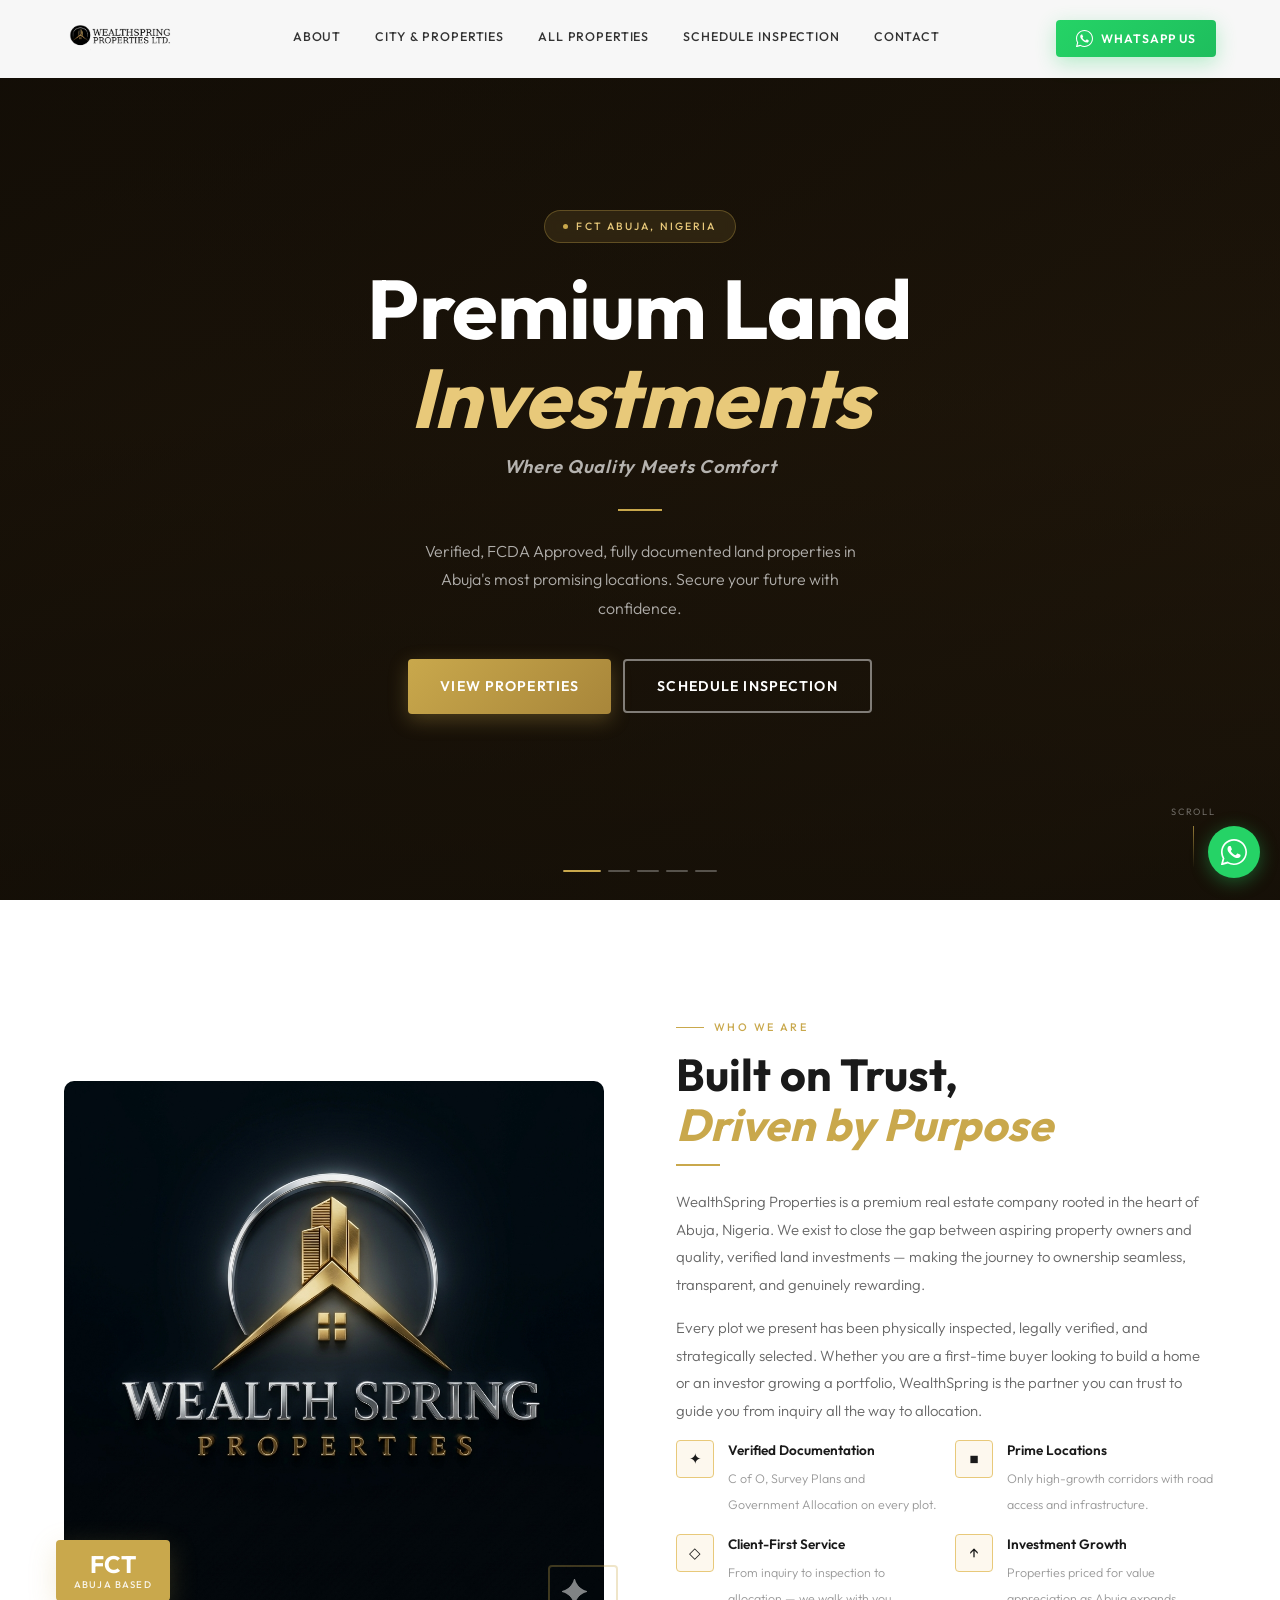
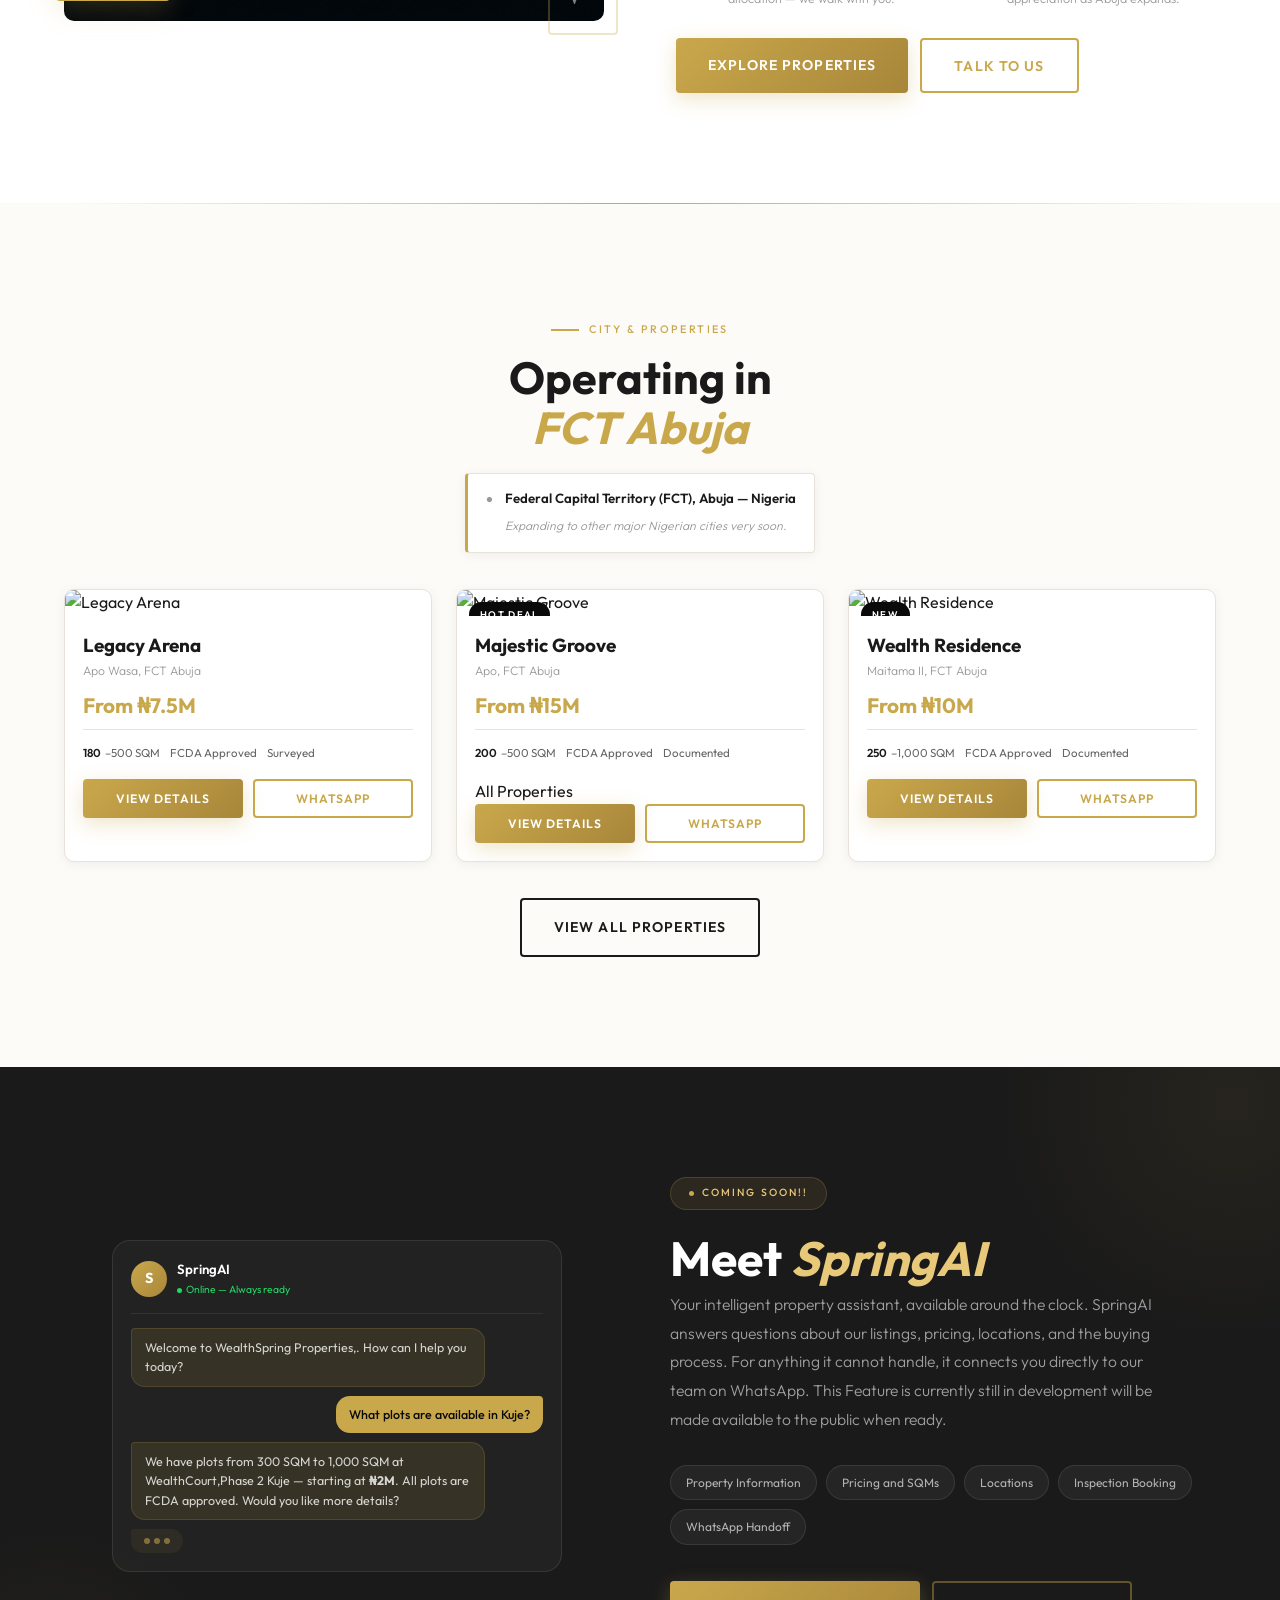
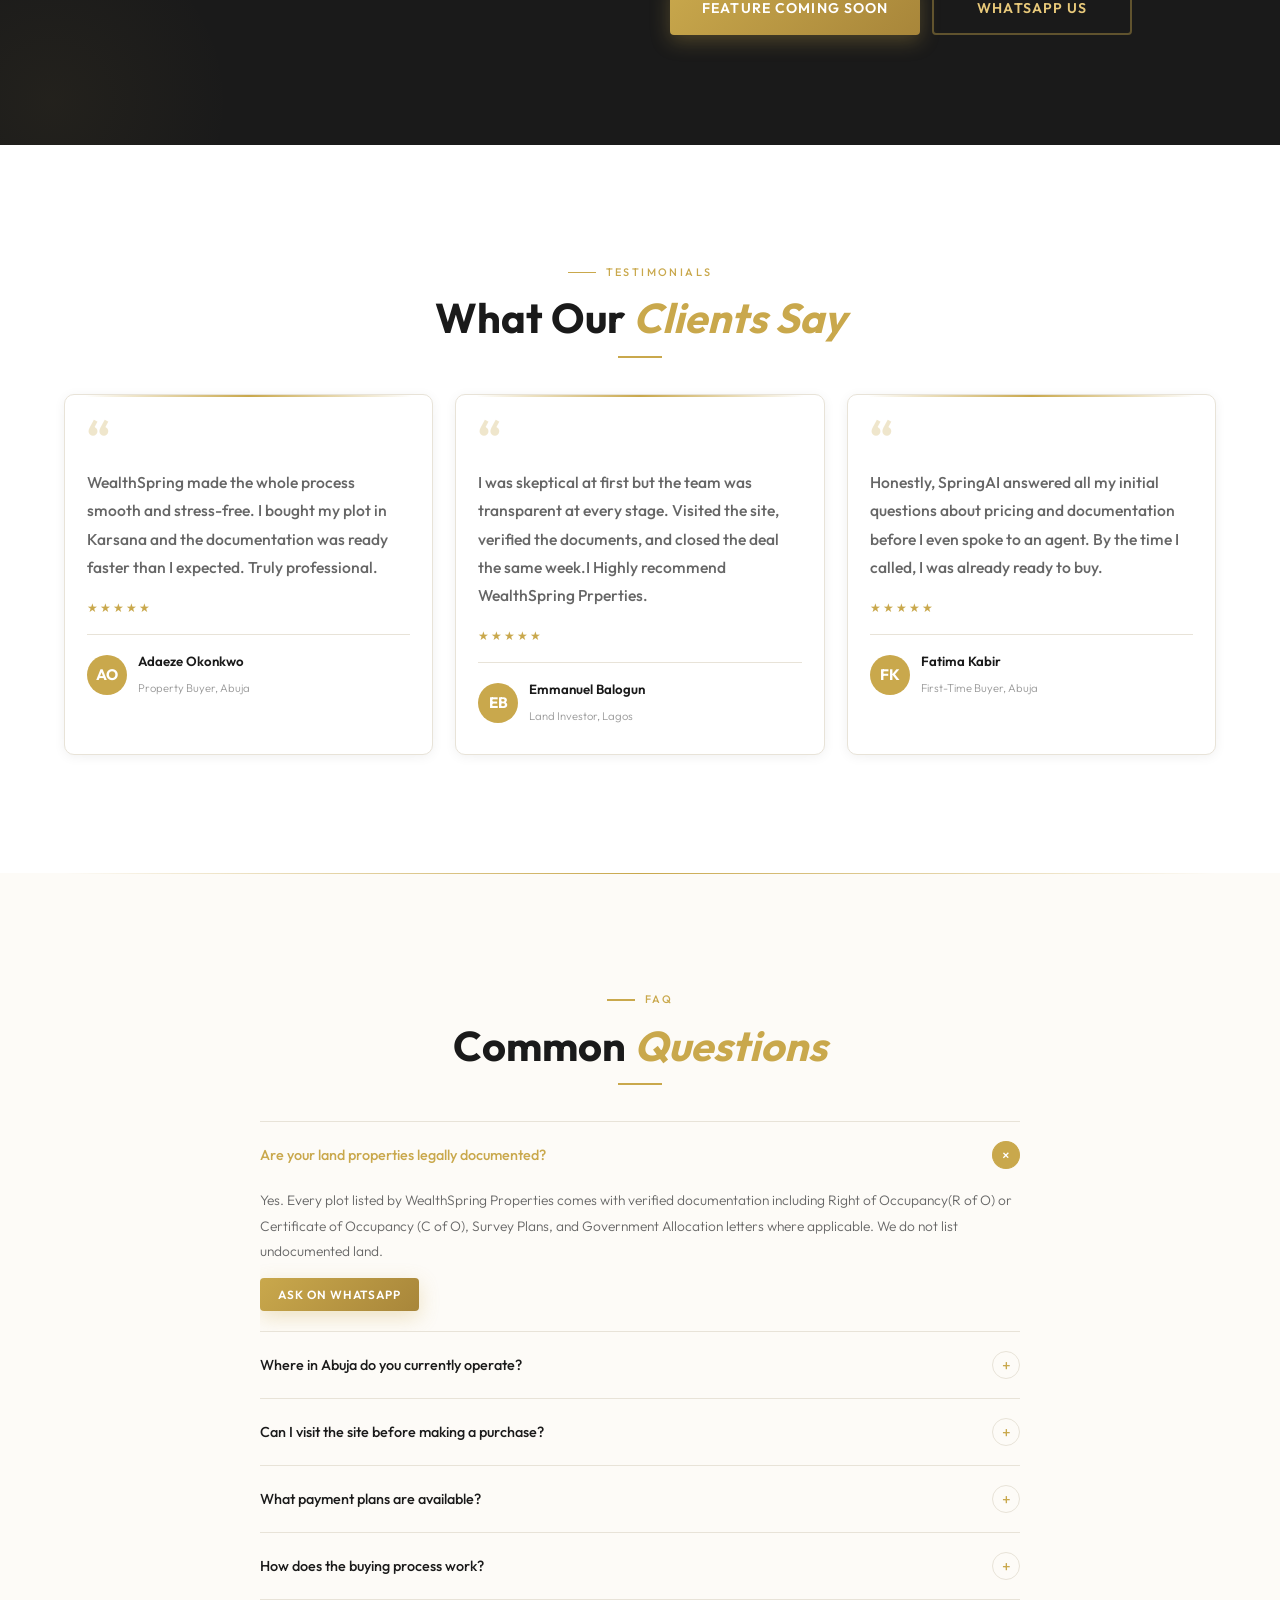
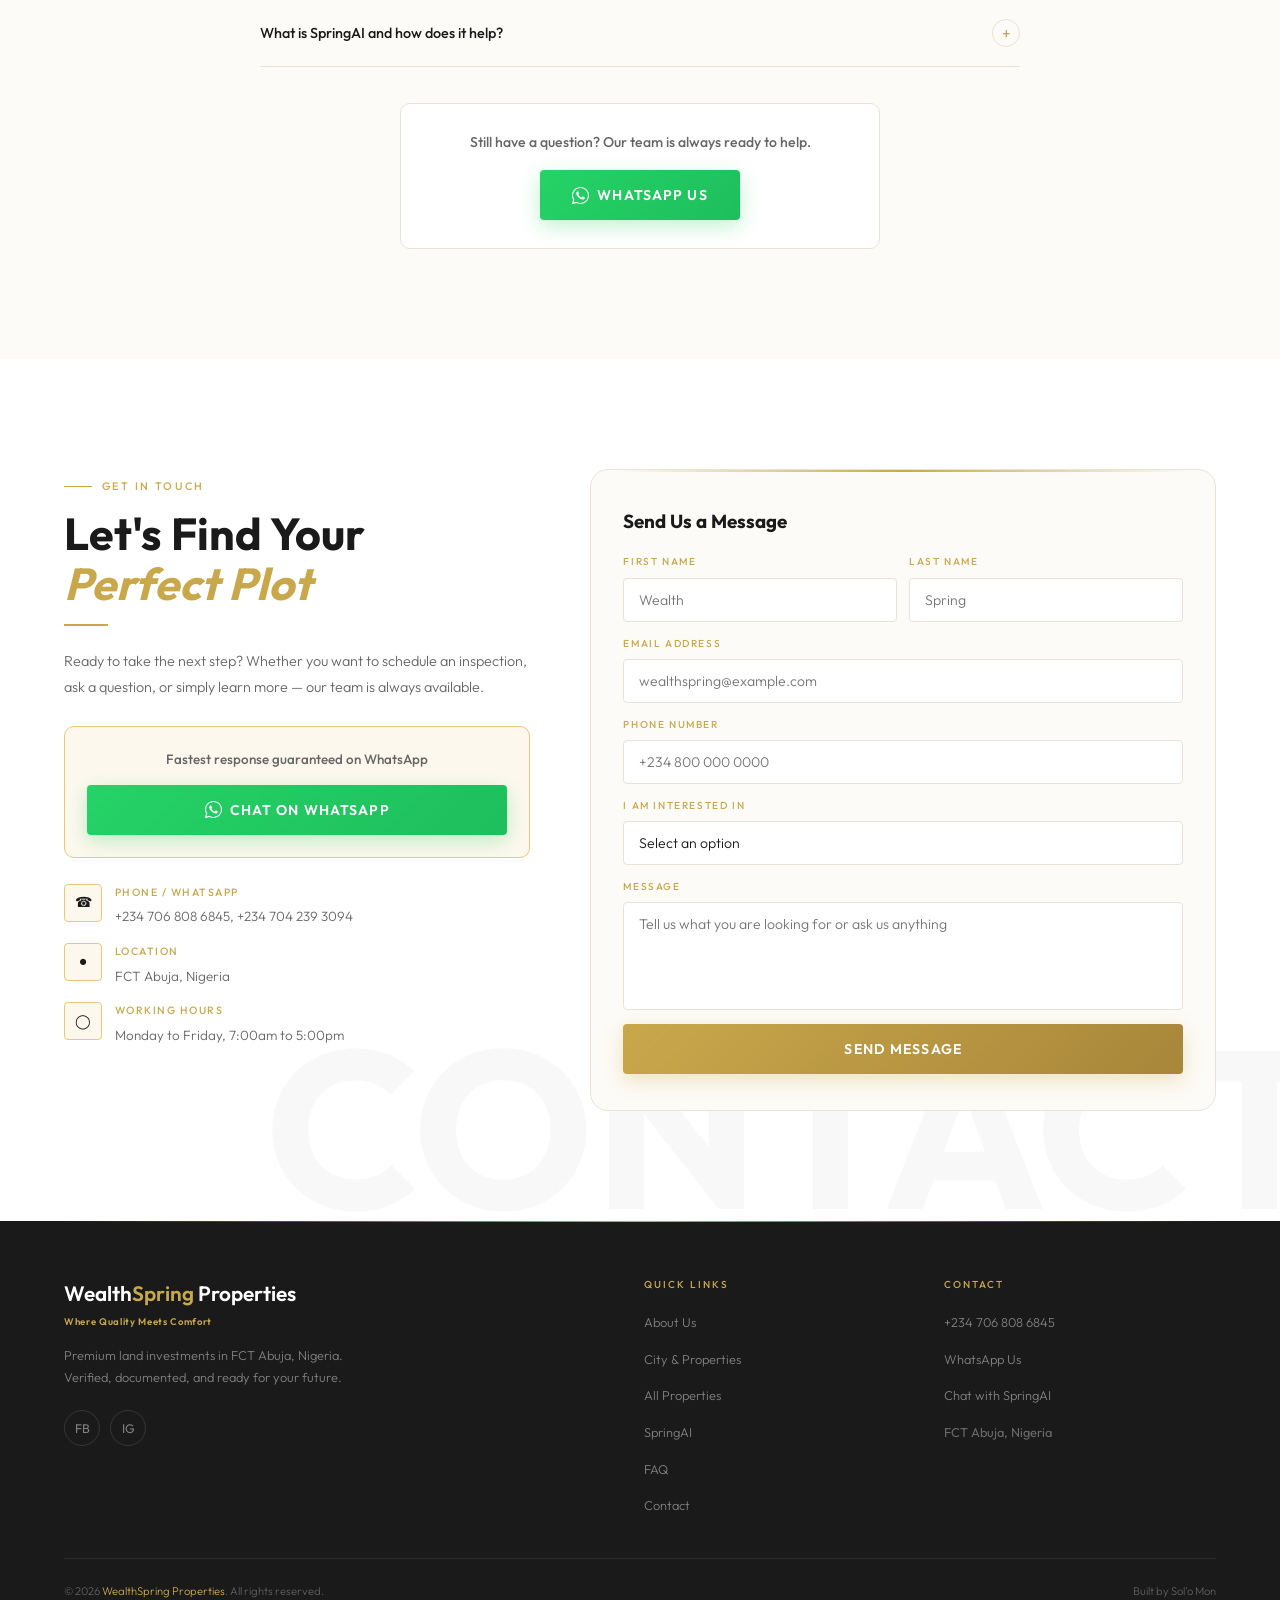
==== index.html @ 6adab4f1 "refactor: Update "View Properties" CTA link" ====
<!doctype html>
<html lang="en">
    <head>
        <meta charset="UTF-8" />
        <meta
            name="viewport"
            content="width=device-width, initial-scale=1.0, viewport-fit=cover"
        />
        <meta name="theme-color" content="#ffffff" />
        <meta
            name="description"
            content="WealthSpring Properties —
Where Quality Meets Comfort.
  Premium land investments in FCT Abuja, Nigeria."
        />
        <title>WealthSpring Properties</title>
        <link rel="icon" type="image/png" href="assets/images/about-removebg-preview (Edited).png">

        <link rel="preconnect" href="https://fonts.googleapis.com" />
        <link rel="preconnect" href="https://fonts.gstatic.com" crossorigin />

        <link rel="stylesheet" href="css/main.css" />
        <link rel="stylesheet" href="css/navbar.css" />
        <link rel="stylesheet" href="css/hero.css" />
        <link rel="stylesheet" href="css/about.css" />
        <link rel="stylesheet" href="css/properties.css" />
        <link rel="stylesheet" href="css/spring-ai.css" />
        <link rel="stylesheet" href="css/sections.css" />
    </head>
    <body>
        <!-- ================================================
     3 NAVBAR
================================================ -->
        <nav id="navbar" role="navigation" aria-label="Main navigation">
            <div class="nav-inner">
                <!-- Brand -->
                <a
                    href="index.html"
                    class="nav-brand"
                    aria-label="WealthSpring Properties — Home"
                >
                    <img
                        src="assets/logo/Wealthspring Logo.png"
                        alt="WealthSpring Properties"
                        class="nav-logo-img"
                    />
                </a>

                <!-- Desktop links -->
                <div class="nav-links-desktop" role="menubar">
                    <a href="#about" role="menuitem">About</a>
                    <a href="#properties" role="menuitem"
                        >City &amp; Properties</a
                    >
                    <a href="properties.html" role="menuitem">All Properties</a>
                    <a href="#contact" role="menuitem">Schedule Inspection</a>
                    <a href="#contact" role="menuitem">Contact</a>
                </div>

                <!-- Desktop CTA -->
                <!--<div class="nav-desktop-cta">
                    <a
                        href="spring-ai.html"
                        class="btn btn-spring-ai"
                        style="
                            padding: 10px 16px;
                            font-size: 0.76rem;
                            margin-right: 8px;
                        "
                    >
                        <svg
                            width="16"
                            height="16"
                            viewBox="0 0 24 24"
                            fill="none"
                            xmlns="http://www.w3.org/2000/svg"
                            style="margin-right: 6px"
                        >
                            <path
                                d="M12 2C6.48 2 2 6.48 2 12c0 1.54.36 3.05 1.05 4.42L2.05 21.95c-.03.18.05.37.21.51.17.14.39.21.62.17l5.53-1.05C9.95 21.64 10.97 22 12 22c5.52 0 10-4.48 10-10S17.52 2 12 2zm-1 13h2v2h-2v-2zm0-8h2v6h-2V7z"
                                fill="currentColor"
                            />
                        </svg>
                        SpringAI
                    </a>-->
                    <button
                        class="btn btn-whatsapp btn-cta"
                        data-wa="general"
                        style="padding: 10px 20px; font-size: 0.76rem"
                    >
                        <svg
                            class="wa-icon"
                            viewBox="0 0 24 24"
                            aria-hidden="true"
                        >
                            <path
                                d="M17.472 14.382c-.297-.149-1.758-.867-2.03-.967-.273-.099-.471-.148-.67.15-.197.297-.767.966-.94 1.164-.173.199-.347.223-.644.075-.297-.15-1.255-.463-2.39-1.475-.883-.788-1.48-1.761-1.653-2.059-.173-.297-.018-.458.13-.606.134-.133.298-.347.446-.52.149-.174.198-.298.298-.497.099-.198.05-.371-.025-.52-.075-.149-.669-1.612-.916-2.207-.242-.579-.487-.5-.669-.51-.173-.008-.371-.01-.57-.01-.198 0-.52.074-.792.372-.272.297-1.04 1.016-1.04 2.479 0 1.462 1.065 2.875 1.213 3.074.149.198 2.096 3.2 5.077 4.487.709.306 1.262.489 1.694.625.712.227 1.36.195 1.871.118.571-.085 1.758-.719 2.006-1.413.248-.694.248-1.289.173-1.413-.074-.124-.272-.198-.57-.347z"
                            />
                            <path
                                d="M12 0C5.373 0 0 5.373 0 12c0 2.125.554 4.122 1.524 5.855L.057 23.243a.75.75 0 00.916.916l5.388-1.467A11.95 11.95 0 0012 24c6.627 0 12-5.373 12-12S18.627 0 12 0zm0 22.5c-1.98 0-3.852-.538-5.464-1.48l-.39-.23-4.04 1.1 1.1-4.04-.23-.39A10.448 10.448 0 011.5 12C1.5 6.201 6.201 1.5 12 1.5S22.5 6.201 22.5 12 17.799 22.5 12 22.5z"
                            />
                        </svg>
                        WhatsApp Us
                    </button>
                </div>

                <!-- Mobile hamburger -->
                <button
                    class="nav-hamburger"
                    id="hamburger"
                    aria-label="Open navigation menu"
                    aria-expanded="false"
                    aria-controls="nav-drawer"
                >
                    <span></span>
                    <span></span>
                    <span></span>
                </button>
            </div>
        </nav>

        <!-- Mobile drawer -->
        <div class="nav-drawer" id="nav-drawer" aria-label="Navigation menu">
            <nav class="nav-drawer-links">
                <a href="#about" class="nav-drawer-link"
                    >About <span class="link-arrow">&#8594;</span></a
                >
                <a href="#properties" class="nav-drawer-link"
                    >City &amp; Properties
                    <span class="link-arrow">&#8594;</span></a
                >
                <!--<a href="#spring-ai" class="nav-drawer-link"
                    >SpringAI <span class="link-arrow">&#8594;</span></a
                >-->
                <a href="#contact" class="nav-drawer-link"
                    >Schedule Inspection
                    <span class="link-arrow">&#8594;</span></a
                >
                <a href="#contact" class="nav-drawer-link"
                    >Contact <span class="link-arrow">&#8594;</span></a
                >
            </nav>
            <div class="nav-drawer-actions">
                <!--<a href="spring-ai.html" class="btn btn-spring-ai btn-full">
                    <svg
                        width="18"
                        height="18"
                        viewBox="0 0 24 24"
                        fill="none"
                        xmlns="http://www.w3.org/2000/svg"
                        style="margin-right: 8px"
                    >
                        <path
                            d="M12 2C6.48 2 2 6.48 2 12c0 1.54.36 3.05 1.05 4.42L2.05 21.95c-.03.18.05.37.21.51.17.14.39.21.62.17l5.53-1.05C9.95 21.64 10.97 22 12 22c5.52 0 10-4.48 10-10S17.52 2 12 2zm-1 13h2v2h-2v-2zm0-8h2v6h-2V7z"
                            fill="currentColor"
                        />
                    </svg>
                    Chat with SpringAI
                </a>-->
                <button class="btn btn-gold btn-full" data-wa="inspection">
                    Schedule an Inspection
                </button>
                <button
                    class="btn btn-whatsapp btn-full btn-cta"
                    data-wa="general"
                >
                    <svg class="wa-icon" viewBox="0 0 24 24" aria-hidden="true">
                        <path
                            d="M17.472 14.382c-.297-.149-1.758-.867-2.03-.967-.273-.099-.471-.148-.67.15-.197.297-.767.966-.94 1.164-.173.199-.347.223-.644.075-.297-.15-1.255-.463-2.39-1.475-.883-.788-1.48-1.761-1.653-2.059-.173-.297-.018-.458.13-.606.134-.133.298-.347.446-.52.149-.174.198-.298.298-.497.099-.198.05-.371-.025-.52-.075-.149-.669-1.612-.916-2.207-.242-.579-.487-.5-.669-.51-.173-.008-.371-.01-.57-.01-.198 0-.52.074-.792.372-.272.297-1.04 1.016-1.04 2.479 0 1.462 1.065 2.875 1.213 3.074.149.198 2.096 3.2 5.077 4.487.709.306 1.262.489 1.694.625.712.227 1.36.195 1.871.118.571-.085 1.758-.719 2.006-1.413.248-.694.248-1.289.173-1.413-.074-.124-.272-.198-.57-.347z"
                        />
                        <path
                            d="M12 0C5.373 0 0 5.373 0 12c0 2.125.554 4.122 1.524 5.855L.057 23.243a.75.75 0 00.916.916l5.388-1.467A11.95 11.95 0 0012 24c6.627 0 12-5.373 12-12S18.627 0 12 0zm0 22.5c-1.98 0-3.852-.538-5.464-1.48l-.39-.23-4.04 1.1 1.1-4.04-.23-.39A10.448 10.448 0 011.5 12C1.5 6.201 6.201 1.5 12 1.5S22.5 6.201 22.5 12 17.799 22.5 12 22.5z"
                        />
                    </svg>
                    WhatsApp Us
                </button>
            </div>
            <div class="nav-drawer-foot">
                <p>Where Quality Meets Comfort</p>
            </div>
        </div>

        <!-- ================================================
     HERO
================================================ -->
        <section id="hero" aria-label="Hero">
            <!-- Video background layer -->
            <div class="hero-video-layer" aria-hidden="true"></div>

            <video
                class="hero-video"
                src="assets/videos/video1.mp4"
                muted
                playsinline
                preload="metadata"
            ></video>
            <video
                class="hero-video"
                src="assets/videos/video2.mp4"
                muted
                playsinline
                preload="metadata"
            ></video>
            <video
                class="hero-video"
                src="assets/videos/video3.mp4"
                muted
                playsinline
                preload="metadata"
            ></video>
            <video
                class="hero-video"
                src="assets/videos/video4.mp4"
                muted
                playsinline
                preload="metadata"
            ></video>
            <video
                class="hero-video"
                src="assets/videos/video5.mp4"
                muted
                playsinline
                preload="metadata"
            ></video>

            <div class="hero-video-placeholder"></div>

            <div class="hero-overlay" aria-hidden="true"></div>

            <!-- Content -->
            <div class="hero-content">
                <div class="hero-eyebrow">
                    <span class="hero-eyebrow-dot" aria-hidden="true"></span>
                    FCT Abuja, Nigeria
                </div>

                <h1 class="hero-title">
                    Premium Land<br />
                    <em>Investments</em>
                </h1>

                <p class="hero-tagline"><em>Where Quality Meets Comfort</em></p>

                <div class="hero-divider" aria-hidden="true"></div>

                <p class="hero-body">
                    Verified, FCDA Approved, fully documented land properties in
                    Abuja's most promising locations. Secure your future with
                    confidence.
                </p>

                <div class="hero-cta">
                    <a href="properties.html" class="btn btn-gold btn-cta"
                        >View Properties</a
                    >
                    <button
                        class="btn btn-outline-gold btn-cta"
                        data-wa="inspection"
                        style="
                            border-color: rgba(255, 255, 255, 0.45);
                            color: #fff;
                        "
                    >
                        Schedule Inspection
                    </button>
                </div>
            </div>

            <!-- Video progress indicators -->
            <div class="hero-indicators" aria-hidden="true">
                <div class="hero-indicator active">
                    <div class="hero-indicator-fill"></div>
                </div>
                <div class="hero-indicator">
                    <div class="hero-indicator-fill"></div>
                </div>
                <div class="hero-indicator">
                    <div class="hero-indicator-fill"></div>
                </div>
                <div class="hero-indicator">
                    <div class="hero-indicator-fill"></div>
                </div>
                <div class="hero-indicator">
                    <div class="hero-indicator-fill"></div>
                </div>
            </div>

            <div class="hero-scroll-cue" aria-hidden="true">Scroll</div>
        </section>

        <!-- ================================================
     ABOUT
================================================ -->
        <section id="about" class="section">
            <div class="section-inner about-inner">
                <!-- Left: text -->
                <div class="about-text fade-up">
                    <span class="section-label">Who We Are</span>

                    <h2 class="about-title">
                        Built on Trust,<br />
                        <em>Driven by Purpose</em>
                    </h2>

                    <div class="gold-line"></div>

                    <p class="about-body">
                        WealthSpring Properties is a premium real estate company
                        rooted in the heart of Abuja, Nigeria. We exist to close
                        the gap between aspiring property owners and quality,
                        verified land investments — making the journey to
                        ownership seamless, transparent, and genuinely
                        rewarding.
                    </p>

                    <p class="about-body">
                        Every plot we present has been physically inspected,
                        legally verified, and strategically selected. Whether
                        you are a first-time buyer looking to build a home or an
                        investor growing a portfolio, WealthSpring is the
                        partner you can trust to guide you from inquiry all the
                        way to allocation.
                    </p>

                    <div class="about-pillars">
                        <div class="about-pillar">
                            <div class="pillar-icon" aria-hidden="true">
                                &#10022;
                            </div>
                            <div class="pillar-body">
                                <strong>Verified Documentation</strong>
                                <span
                                    >C of O, Survey Plans and Government
                                    Allocation on every plot.</span
                                >
                            </div>
                        </div>
                        <div class="about-pillar">
                            <div class="pillar-icon" aria-hidden="true">
                                &#9632;
                            </div>
                            <div class="pillar-body">
                                <strong>Prime Locations</strong>
                                <span
                                    >Only high-growth corridors with road access
                                    and infrastructure.</span
                                >
                            </div>
                        </div>
                        <div class="about-pillar">
                            <div class="pillar-icon" aria-hidden="true">
                                &#9671;
                            </div>
                            <div class="pillar-body">
                                <strong>Client-First Service</strong>
                                <span
                                    >From inquiry to inspection to allocation —
                                    we walk with you.</span
                                >
                            </div>
                        </div>
                        <div class="about-pillar">
                            <div class="pillar-icon" aria-hidden="true">
                                &#8593;
                            </div>
                            <div class="pillar-body">
                                <strong>Investment Growth</strong>
                                <span
                                    >Properties priced for value appreciation as
                                    Abuja expands.</span
                                >
                            </div>
                        </div>
                    </div>

                    <div class="about-actions">
                        <a href="properties.html" class="btn btn-gold btn-cta"
                            >Explore Properties</a
                        >
                        <button class="btn btn-outline-gold" data-wa="general">
                            Talk to Us
                        </button>
                    </div>
                </div>

                <!-- Right: image -->
                <div class="about-image-wrap fade-up">
                    <img
                        src="assets/images/about.png"
                        alt="WealthSpring Properties — our team or site"
                        class="about-img"
                        style="
                            width: 100%;
                            border-radius: var(--radius-md);
                            object-fit: cover;
                        "
                    />
                    <div class="about-frame" aria-hidden="true"></div>
                    <div class="about-stat-badge" aria-hidden="true">
                        <span class="about-stat-badge-num">FCT</span>
                        <span class="about-stat-badge-label">Abuja Based</span>
                    </div>
                </div>
            </div>
        </section>

        <!-- ================================================
     CITY AND PROPERTIES
================================================ -->
        <section id="properties" class="section">
            <div class="section-inner">
                <div class="properties-header fade-up">
                    <span class="section-label">City &amp; Properties</span>
                    <h2 class="properties-title">
                        Operating in<br />
                        <em>FCT Abuja</em>
                    </h2>
                    <div class="location-notice">
                        <span class="location-notice-icon" aria-hidden="true"
                            >&#9679;</span
                        >
                        <div>
                            <strong
                                >Federal Capital Territory (FCT), Abuja —
                                Nigeria</strong
                            >
                            <span
                                >Expanding to other major Nigerian cities very
                                soon.</span
                            >
                        </div>
                    </div>
                </div>

                <!-- Featured listings -->
                <div class="properties-grid">
                    <!-- Card 1 -->
                    <article
                        class="property-card fade-up"
                        data-property="site-alpha"
                        role="button"
                        tabindex="0"
                        aria-label="View details for Greenfield Estate Site Alpha"
                    >
                        <div class="property-card-img-wrap">
                            <!--
            Replace placeholder with:
            <img src="assets/images/properties/site-alpha.jpg" alt="Greenfield Estate" class="property-card-img" />
          -->
                            <img
                                src="assets/images/properties/Legacy Arena - WealthSpring.png"
                                alt="Legacy Arena"
                                class="property-card-img"
                            />
                        </div>

                        <div class="property-card-body">
                            <h3 class="property-card-name">Legacy Arena</h3>
                            <p class="property-card-location">
                                Apo Wasa, FCT Abuja
                            </p>
                            <div class="property-card-price-row">
                                <span class="property-card-price"
                                    >From &#8358;7.5M</span
                                >
                                <span class="property-card-price-note"></span>
                            </div>
                            <div class="property-card-meta">
                                <span class="property-meta-tag"
                                    ><strong>180</strong>&ndash;500 SQM</span
                                >
                                <span class="property-meta-tag"
                                    >FCDA Approved</span
                                >
                                <span class="property-meta-tag">Surveyed</span>
                            </div>
                            <div class="property-card-actions">
                                <button class="btn btn-gold">
                                    View Details
                                </button>
                                <button
                                    class="btn btn-outline-gold"
                                    data-wa="enquiry"
                                >
                                    WhatsApp
                                </button>
                            </div>
                        </div>
                    </article>

                    <!-- Card 2 -->
                    <article
                        class="property-card fade-up"
                        data-property="site-beta"
                        role="button"
                        tabindex="0"
                        aria-label="View details for WealthSpring Courts Site Beta"
                    >
                        <div class="property-card-img-wrap">
                            <img
                                src="assets/images/properties/Majestic Groove.png"
                                alt="Majestic Groove"
                                class="property-card-img"
                            />
                            <span class="property-badge property-badge-dark"
                                >Hot Deal</span
                            >
                        </div>
                        <div class="property-card-body">
                            <h3 class="property-card-name">Majestic Groove</h3>
                            <p class="property-card-location">
                                Apo, FCT Abuja
                            </p>
                            <div class="property-card-price-row">
                                <span class="property-card-price"
                                    >From &#8358;15M</span
                                >
                                <span class="property-card-price-note"></span>
                            </div>
                            <div class="property-card-meta">
                                <span class="property-meta-tag"
                                    ><strong>200</strong>&ndash;500 SQM</span
                                >
                                <span class="property-meta-tag"
                                    >FCDA Approved</span
                                >
                                <span class="property-meta-tag"
                                    >Documented</span
                                >
                            </div><a href="properties.html" role="menuitem">All Properties</a>
                            <div class="property-card-actions">
                                <button class="btn btn-gold">
                                    View Details
                                </button>
                                <button
                                    class="btn btn-outline-gold"
                                    data-wa="enquiry"
                                >
                                    WhatsApp
                                </button>
                            </div>
                        </div>
                    </article>

                    <!-- Card 3 -->
                    <article
                        class="property-card fade-up"
                        data-property="site-gamma"
                        role="button"
                        tabindex="0"
                        aria-label="View details for Springview Gardens Site Gamma"
                    >
                        <div class="property-card-img-wrap">
                            <img
                                src="assets/images/properties/Wealth Residence - WealthSpring.png"
                                alt="Wealth Residence"
                                class="property-card-img"
                            />
                            <span class="property-badge property-badge-dark"
                                >New</span
                            >
                        </div>
                        <div class="property-card-body">
                            <h3 class="property-card-name">Wealth Residence</h3>
                            <p class="property-card-location">
                                Maitama II, FCT Abuja
                            </p>
                            <div class="property-card-price-row">
                                <span class="property-card-price"
                                    >From &#8358;10M</span
                                >
                                <span class="property-card-price-note"></span>
                            </div>
                            <div class="property-card-meta">
                                <span class="property-meta-tag"
                                    ><strong>250</strong>&ndash;1,000 SQM</span
                                >
                                <span class="property-meta-tag"
                                    >FCDA Approved</span
                                >
                                <span class="property-meta-tag"
                                    >Documented</span
                                >
                            </div>
                            <div class="property-card-actions">
                                <button class="btn btn-gold">
                                    View Details
                                </button>
                                <button
                                    class="btn btn-outline-gold"
                                    data-wa="enquiry"
                                >
                                    WhatsApp
                                </button>
                            </div>
                        </div>
                    </article>
                </div>

                <div class="properties-footer fade-up">
                    <a href="properties.html" class="btn btn-outline-black"
                        >View All Properties</a
                    >
                </div>
            </div>
        </section>

        <!-- ================================================
     MEET SPRING AI
================================================ -->
        <section id="spring-ai" class="section">
            <div class="section-inner spring-ai-inner fade-up">
                <!-- Left: Chat Preview -->
                <div class="spring-ai-preview-col">
                    <div class="spring-ai-preview">
                        <div class="preview-header">
                            <div class="preview-avatar" aria-hidden="true">
                                S
                            </div>
                            <div class="preview-header-info">
                                <strong>SpringAI</strong>
                                <span class="preview-header-status">
                                    <span
                                        class="online-dot"
                                        aria-hidden="true"
                                    ></span>
                                    Online — Always ready
                                </span>
                            </div>
                        </div>
                        <div class="preview-messages">
                            <div class="preview-msg preview-msg-bot">
                                Welcome to WealthSpring Properties,. How can I
                                help you today?
                            </div>
                            <div class="preview-msg preview-msg-user">
                                What plots are available in Kuje?
                            </div>
                            <div class="preview-msg preview-msg-bot">
                                We have plots from 300 SQM to 1,000 SQM at
                                WealthCourt,Phase 2 Kuje — starting at
                                <strong>&#8358;2M</strong>. All plots are FCDA
                                approved. Would you like more details?
                            </div>
                            <div
                                class="preview-typing"
                                aria-label="SpringAI is typing"
                            >
                                <span></span><span></span><span></span>
                            </div>
                        </div>
                    </div>
                </div>

                <!-- Right: Information -->
                <div class="spring-ai-info-col">
                    <div class="spring-ai-tag">
                        <span
                            class="spring-ai-tag-dot"
                            aria-hidden="true"
                        ></span>
                        COMING SOON!!
                    </div>

                    <h2 class="spring-ai-title">Meet <em>SpringAI</em></h2>

                    <p class="spring-ai-body">
                        Your intelligent property assistant, available around
                        the clock. SpringAI answers questions about our
                        listings, pricing, locations, and the buying process.
                        For anything it cannot handle, it connects you directly
                        to our team on WhatsApp. This Feature is currently still
                        in development will be made available to the public when
                        ready.
                    </p>

                    <!-- Feature chips -->
                    <div class="spring-ai-chips">
                        <span class="ai-chip">Property Information</span>
                        <span class="ai-chip">Pricing and SQMs</span>
                        <span class="ai-chip">Locations</span>
                        <span class="ai-chip">Inspection Booking</span>
                        <span class="ai-chip">WhatsApp Handoff</span>
                    </div>

                    <!-- CTAs -->
                    <div class="spring-ai-actions">
                        <a
                            href="#spring-ai"
                            class="btn btn-gold"
                            style="min-width: 200px"
                        >
                            Feature Coming Soon
                        </a>
                        <button
                            class="btn btn-outline-gold"
                            data-wa="general"
                            style="
                                border-color: rgba(201, 168, 76, 0.4);
                                color: var(--gold-light);
                                min-width: 200px;
                            "
                        >
                            WhatsApp Us
                        </button>
                    </div>
                </div>
            </div>
        </section>

        <!-- ================================================
     TESTIMONIALS
================================================ -->
        <section id="testimonials" class="section">
            <div class="section-inner">
                <div class="testimonials-header fade-up">
                    <span class="section-label">Testimonials</span>
                    <h2 class="testimonials-title">
                        What Our <em>Clients Say</em>
                    </h2>
                    <div class="gold-line gold-line-center"></div>
                </div>

                <div class="testimonials-scroll">
                    <div class="testi-card fade-up">
                        <span class="testi-quote-mark" aria-hidden="true"
                            >&ldquo;</span
                        >
                        <p class="testi-text">
                            WealthSpring made the whole process smooth and
                            stress-free. I bought my plot in Karsana and the
                            documentation was ready faster than I expected.
                            Truly professional.
                        </p>
                        <div class="testi-stars" aria-label="5 out of 5 stars">
                            &#9733;&#9733;&#9733;&#9733;&#9733;
                        </div>
                        <div class="testi-author">
                            <div class="testi-avatar" aria-hidden="true">
                                AO
                            </div>
                            <div>
                                <span class="testi-author-name"
                                    >Adaeze Okonkwo</span
                                >
                                <span class="testi-author-role"
                                    >Property Buyer, Abuja</span
                                >
                            </div>
                        </div>
                    </div>

                    <div class="testi-card fade-up">
                        <span class="testi-quote-mark" aria-hidden="true"
                            >&ldquo;</span
                        >
                        <p class="testi-text">
                            I was skeptical at first but the team was
                            transparent at every stage. Visited the site,
                            verified the documents, and closed the deal the same
                            week.I Highly recommend WealthSpring Prperties.
                        </p>
                        <div class="testi-stars" aria-label="5 out of 5 stars">
                            &#9733;&#9733;&#9733;&#9733;&#9733;
                        </div>
                        <div class="testi-author">
                            <div class="testi-avatar" aria-hidden="true">
                                EB
                            </div>
                            <div>
                                <span class="testi-author-name"
                                    >Emmanuel Balogun</span
                                >
                                <span class="testi-author-role"
                                    >Land Investor, Lagos</span
                                >
                            </div>
                        </div>
                    </div>

                    <div class="testi-card fade-up">
                        <span class="testi-quote-mark" aria-hidden="true"
                            >&ldquo;</span
                        >
                        <p class="testi-text">
                            Honestly, SpringAI answered all my initial questions
                            about pricing and documentation before I even spoke
                            to an agent. By the time I called, I was already
                            ready to buy.
                        </p>
                        <div class="testi-stars" aria-label="5 out of 5 stars">
                            &#9733;&#9733;&#9733;&#9733;&#9733;
                        </div>
                        <div class="testi-author">
                            <div class="testi-avatar" aria-hidden="true">
                                FK
                            </div>
                            <div>
                                <span class="testi-author-name"
                                    >Fatima Kabir</span
                                >
                                <span class="testi-author-role"
                                    >First-Time Buyer, Abuja</span
                                >
                            </div>
                        </div>
                    </div>
                </div>
            </div>
        </section>

        <!-- ================================================
     FAQ
================================================ -->
        <section id="faq" class="section">
            <div class="section-inner">
                <div class="faq-header fade-up">
                    <span class="section-label">FAQ</span>
                    <h2 class="faq-title">Common <em>Questions</em></h2>
                    <div class="gold-line gold-line-center"></div>
                </div>

                <div class="faq-list fade-up">
                    <div class="faq-item open">
                        <div
                            class="faq-question"
                            role="button"
                            tabindex="0"
                            aria-expanded="true"
                        >
                            <span class="faq-question-text"
                                >Are your land properties legally
                                documented?</span
                            >
                            <span class="faq-icon" aria-hidden="true">+</span>
                        </div>
                        <div class="faq-answer">
                            <p class="faq-answer-text">
                                Yes. Every plot listed by WealthSpring
                                Properties comes with verified documentation
                                including Right of Occupancy(R of O) or  Certificate of Occupancy (C of O),
                                Survey Plans, and Government Allocation letters
                                where applicable. We do not list undocumented
                                land.
                            </p>
                            <div class="faq-answer-actions">
                                <button class="btn btn-gold" data-wa="enquiry">
                                    Ask on WhatsApp
                                </button>
                            </div>
                        </div>
                    </div>

                    <div class="faq-item">
                        <div
                            class="faq-question"
                            role="button"
                            tabindex="0"
                            aria-expanded="false"
                        >
                            <span class="faq-question-text"
                                >Where in Abuja do you currently operate?</span
                            >
                            <span class="faq-icon" aria-hidden="true">+</span>
                        </div>
                        <div class="faq-answer">
                            <p class="faq-answer-text">
                                We currently have active listings in Gwarinpa,
                                Kuje, Lugbe, and other growing districts within
                                the FCT. We are actively expanding and will soon
                                have listings in other major Nigerian cities.
                            </p>
                            <div class="faq-answer-actions">
                                <a
                                    href="#properties"
                                    class="btn btn-outline-gold"
                                    >View Listings</a
                                >
                            </div>
                        </div>
                    </div>

                    <div class="faq-item">
                        <div
                            class="faq-question"
                            role="button"
                            tabindex="0"
                            aria-expanded="false"
                        >
                            <span class="faq-question-text"
                                >Can I visit the site before making a
                                purchase?</span
                            >
                            <span class="faq-icon" aria-hidden="true">+</span>
                        </div>
                        <div class="faq-answer">
                            <p class="faq-answer-text">
                                Absolutely, and we strongly encourage it. You
                                can schedule a free site inspection by
                                contacting us through the website or on
                                WhatsApp. Our team will accompany you to the
                                property.
                            </p>
                            <div class="faq-answer-actions">
                                <button
                                    class="btn btn-gold btn-cta"
                                    data-wa="inspection"
                                >
                                    Schedule Inspection
                                </button>
                            </div>
                        </div>
                    </div>

                    <div class="faq-item">
                        <div
                            class="faq-question"
                            role="button"
                            tabindex="0"
                            aria-expanded="false"
                        >
                            <span class="faq-question-text"
                                >What payment plans are available?</span
                            >
                            <span class="faq-icon" aria-hidden="true">+</span>
                        </div>
                        <div class="faq-answer">
                            <p class="faq-answer-text">
                                We offer flexible payment options including
                                outright payment with discounts and installment
                                plans spread across agreed timelines. Contact us
                                directly for a payment plan tailored to your
                                situation.
                            </p>
                            <div class="faq-answer-actions">
                                <button class="btn btn-gold" data-wa="enquiry">
                                    Discuss Payment Plans
                                </button>
                                <!--<a
                                    href="spring-ai.html"
                                    class="btn btn-outline-gold"
                                    >Ask SpringAI</a
                                >-->
                            </div>
                        </div>
                    </div>

                    <div class="faq-item">
                        <div
                            class="faq-question"
                            role="button"
                            tabindex="0"
                            aria-expanded="false"
                        >
                            <span class="faq-question-text"
                                >How does the buying process work?</span
                            >
                            <span class="faq-icon" aria-hidden="true">+</span>
                        </div>
                        <div class="faq-answer">
                            <p class="faq-answer-text">
                                The process is straightforward: browse and
                                select a plot, schedule an inspection, agree on
                                price and payment terms, make payment, then
                                receive your allocation letter and full
                                documentation. Our team guides you at every
                                step.
                            </p>
                            <div class="faq-answer-actions">
                                <button class="btn btn-gold" data-wa="general">
                                    Get Started
                                </button>
                            </div>
                        </div>
                    </div>

                    <div class="faq-item">
                        <div
                            class="faq-question"
                            role="button"
                            tabindex="0"
                            aria-expanded="false"
                        >
                            <span class="faq-question-text"
                                >What is SpringAI and how does it help?</span
                            >
                            <span class="faq-icon" aria-hidden="true">+</span>
                        </div>
                        <div class="faq-answer">
                            <p class="faq-answer-text">
                                SpringAI is WealthSpring's AI-powered chat
                                assistant. It answers questions about our
                                properties, pricing, locations, and the buying
                                process at any time of day or night. For
                                anything it does not have Clear Information
                                about, it transfers you directly to our team on
                                WhatsApp.
                            </p>
                            <div class="faq-answer-actions">
                                <a href="spring-ai.html" class="btn btn-gold"
                                    >Chat with SpringAI</a
                                >
                            </div>
                        </div>
                    </div>
                </div>

                <div class="faq-footer fade-up">
                    <p>
                        Still have a question? Our team is always ready to help.
                    </p>
                    <div class="faq-footer-actions">
                        <button class="btn btn-whatsapp" data-wa="faq">
                            <svg
                                class="wa-icon"
                                viewBox="0 0 24 24"
                                aria-hidden="true"
                            >
                                <path
                                    d="M17.472 14.382c-.297-.149-1.758-.867-2.03-.967-.273-.099-.471-.148-.67.15-.197.297-.767.966-.94 1.164-.173.199-.347.223-.644.075-.297-.15-1.255-.463-2.39-1.475-.883-.788-1.48-1.761-1.653-2.059-.173-.297-.018-.458.13-.606.134-.133.298-.347.446-.52.149-.174.198-.298.298-.497.099-.198.05-.371-.025-.52-.075-.149-.669-1.612-.916-2.207-.242-.579-.487-.5-.669-.51-.173-.008-.371-.01-.57-.01-.198 0-.52.074-.792.372-.272.297-1.04 1.016-1.04 2.479 0 1.462 1.065 2.875 1.213 3.074.149.198 2.096 3.2 5.077 4.487.709.306 1.262.489 1.694.625.712.227 1.36.195 1.871.118.571-.085 1.758-.719 2.006-1.413.248-.694.248-1.289.173-1.413-.074-.124-.272-.198-.57-.347z"
                                />
                                <path
                                    d="M12 0C5.373 0 0 5.373 0 12c0 2.125.554 4.122 1.524 5.855L.057 23.243a.75.75 0 00.916.916l5.388-1.467A11.95 11.95 0 0012 24c6.627 0 12-5.373 12-12S18.627 0 12 0zm0 22.5c-1.98 0-3.852-.538-5.464-1.48l-.39-.23-4.04 1.1 1.1-4.04-.23-.39A10.448 10.448 0 011.5 12C1.5 6.201 6.201 1.5 12 1.5S22.5 6.201 22.5 12 17.799 22.5 12 22.5z"
                                />
                            </svg>
                            WhatsApp Us
                        </button>
                        <!--<a href="spring-ai.html" class="btn btn-outline-gold">Ask SpringAI</a>-->
                    </div>
                </div>
            </div>
        </section>

       <section id="contact" class="section">
    <div class="section-inner contact-inner">
        <div class="contact-info fade-up">
            <span class="section-label">Get in Touch</span>
            <h2 class="contact-title">
                Let's Find Your<br />
                <em>Perfect Plot</em>
            </h2>
            <div class="gold-line"></div>

            <p class="contact-body">
                Ready to take the next step? Whether you want to
                schedule an inspection, ask a question, or simply learn
                more — our team is always available.
            </p>

            <div class="contact-wa-block">
                <p>Fastest response guaranteed on WhatsApp</p>
                <button
                    id="whatsapp-btn"
                    class="btn btn-whatsapp btn-full"
                    data-wa="general"
                >
                    <svg
                        class="wa-icon"
                        viewBox="0 0 24 24"
                        aria-hidden="true"
                    >
                        <path
                            d="M17.472 14.382c-.297-.149-1.758-.867-2.03-.967-.273-.099-.471-.148-.67.15-.197.297-.767.966-.94 1.164-.173.199-.347.223-.644.075-.297-.15-1.255-.463-2.39-1.475-.883-.788-1.48-1.761-1.653-2.059-.173-.297-.018-.458.13-.606.134-.133.298-.347.446-.52.149-.174.198-.298.298-.497.099-.198.05-.371-.025-.52-.075-.149-.669-1.612-.916-2.207-.242-.579-.487-.5-.669-.51-.173-.008-.371-.01-.57-.01-.198 0-.52.074-.792.372-.272.297-1.04 1.016-1.04 2.479 0 1.462 1.065 2.875 1.213 3.074.149.198 2.096 3.2 5.077 4.487.709.306 1.262.489 1.694.625.712.227 1.36.195 1.871.118.571-.085 1.758-.719 2.006-1.413.248-.694.248-1.289.173-1.413-.074-.124-.272-.198-.57-.347z"
                        />
                        <path
                            d="M12 0C5.373 0 0 5.373 0 12c0 2.125.554 4.122 1.524 5.855L.057 23.243a.75.75 0 00.916.916l5.388-1.467A11.95 11.95 0 0012 24c6.627 0 12-5.373 12-12S18.627 0 12 0zm0 22.5c-1.98 0-3.852-.538-5.464-1.48l-.39-.23-4.04 1.1 1.1-4.04-.23-.39A10.448 10.448 0 011.5 12C1.5 6.201 6.201 1.5 12 1.5S22.5 6.201 22.5 12 17.799 22.5 12 22.5z"
                        />
                    </svg>
                    Chat on WhatsApp
                </button>
            </div>

            <div class="contact-details">
                <div class="contact-detail">
                    <div class="contact-detail-icon" aria-hidden="true">
                        &#9742;
                    </div>
                    <div class="contact-detail-text">
                        <strong>Phone / WhatsApp</strong>
                        <span>+234 706 808 6845, +234 704 239 3094 </span>
                    </div>
                </div>
                <div class="contact-detail">
                    <div class="contact-detail-icon" aria-hidden="true">
                        &#9679;
                    </div>
                    <div class="contact-detail-text">
                        <strong>Location</strong>
                        <span>FCT Abuja, Nigeria</span>
                    </div>
                </div>
                <div class="contact-detail">
                    <div class="contact-detail-icon" aria-hidden="true">
                        &#9711;
                    </div>
                    <div class="contact-detail-text">
                        <strong>Working Hours</strong>
                        <span>Monday to Friday, 7:00am to 5:00pm</span>
                    </div>
                </div>
            </div>
        </div>

        <div class="contact-form-wrap fade-up">
            <h3 class="contact-form-title">Send Us a Message</h3>
            <form id="contact-form" action="mailto:wealthspring@example.com" method="GET" enctype="text/plain" novalidate>
                <div class="form-row">
                    <div class="form-group">
                        <label for="first-name">First Name</label>
                        <input
                            type="text"
                            id="first-name"
                            name="first_name"
                            placeholder="Wealth"
                            autocomplete="given-name"
                        />
                    </div>
                    <div class="form-group">
                        <label for="last-name">Last Name</label>
                        <input
                            type="text"
                            id="last-name"
                            name="last_name"
                            placeholder="Spring"
                            autocomplete="family-name"
                        />
                    </div>
                </div>
                <div class="form-group">
                    <label for="email">Email Address</label>
                    <input
                        type="email"
                        id="email"
                        name="email"
                        placeholder="wealthspring@example.com"
                        autocomplete="email"
                    />
                </div>
                <div class="form-group">
                    <label for="phone">Phone Number</label>
                    <input
                        type="tel"
                        id="phone"
                        name="phone"
                        placeholder="+234 800 000 0000"
                        autocomplete="tel"
                    />
                </div>
                <div class="form-group">
                    <label for="interest">I am Interested In</label>
                    <select id="interest" name="interest">
                        <option value="" disabled selected>
                            Select an option
                        </option>
                        <option value="buying">Buying a Plot</option>
                        <option value="inspection">
                            Scheduling an Inspection
                        </option>
                        <option value="payment">
                            Payment Plan Information
                        </option>
                        <option value="documentation">
                            Property Documentation
                        </option>
                        <option value="general">General Enquiry</option>
                    </select>
                </div>
                <div class="form-group">
                    <label for="message">Message</label>
                    <textarea
                        id="message"
                        name="message"
                        placeholder="Tell us what you are looking for or ask us anything"
                    ></textarea>
                </div>
                <button type="submit" class="btn btn-gold btn-full">
                    Send Message
                </button>
            </form>
        </div>
    </div>

    <script>
        document.addEventListener('DOMContentLoaded', function() {
            
            // --- 1. EMAIL FORM HANDLER ---
            const contactForm = document.getElementById('contact-form');
            
            contactForm.addEventListener('submit', function(e) {
                // Prevent the browser from handling it messily
                e.preventDefault(); 

                // Get form values
                const firstName = document.getElementById('first-name').value.trim();
                const lastName = document.getElementById('last-name').value.trim();
                const email = document.getElementById('email').value.trim();
                const phone = document.getElementById('phone').value.trim();
                const selectEl = document.getElementById('interest');
                const interestText = selectEl.options[selectEl.selectedIndex].text;
                const message = document.getElementById('message').value.trim();

                // Validation checkpoint
                if(!firstName || !email || !message) {
                    alert('Please fill out your Name, Email, and Message before sending.');
                    return;
                }

                // Target Email Config (Change this to your actual company email)
                const businessEmail = "wealthspring@example.com"; 
                
                // Construct Subject
                const emailSubject = encodeURIComponent(`WealthSpring Inquiry: ${interestText}`);

                // Construct Clean Body
                const emailBody = `New client lead generated from WealthSpring website:

Client Name: ${firstName} ${lastName}
Email Address: ${email}
Phone Number: ${phone}
Interest Type: ${interestText}

Client Message:
------------------------------------------
${message}
------------------------------------------`;

                // Fire up native Mail Application
                window.location.href = `mailto:${businessEmail}?subject=${emailSubject}&body=${encodeURIComponent(emailBody)}`;
            });


            // --- 2. WHATSAPP BUTTON HANDLER ---
            const whatsappBtn = document.getElementById('whatsapp-btn');
            
            whatsappBtn.addEventListener('click', function() {
                // Primary real estate phone target (stripped of spaces)
                const whatsappPhone = "2347068086845"; 
                const defaultText = encodeURIComponent("Hello WealthSpring! I'm visiting your website and I'd like to make a general inquiry about your available land plots.");
                
                // Opens WhatsApp Web/App cleanly 
                window.open(`https://wa.me/${whatsappPhone}?text=${defaultText}`, '_blank');
            });

        });
    </script>
</section>

        <!-- ================================================
     FOOTER
================================================ -->
        <footer id="footer" role="contentinfo">
            <div class="section-inner">
                <div class="footer-inner">
                    <div class="footer-brand">
                        <div class="footer-brand-name">
                            Wealth<span>Spring</span> Properties
                        </div>
                        <span class="footer-brand-tagline"
                            >Where Quality Meets Comfort</span
                        >
                        <p class="footer-brand-text">
                            Premium land investments in FCT Abuja, Nigeria.
                            Verified, documented, and ready for your future.
                        </p>
                        <div class="footer-social">
                            <a
                                href="https://www.facebook.com/share/1JV5HAoUfK/"
                                class="footer-social-link"
                                aria-label="Facebook"
                                >FB</a
                            >
                            <a
                                href="https://www.instagram.com/abuja_realtestatepro?igsh=MW5jZThyNWFsanlvNA=="
                                class="footer-social-link"
                                aria-label="Instagram"
                                >IG</a
                            >
                        </div>
                    </div>

                    <div class="footer-links-grid">
                        <div>
                            <p class="footer-col-title">Quick Links</p>
                            <ul class="footer-link-list">
                                <li><a href="#about">About Us</a></li>
                                <li>
                                    <a href="#properties"
                                        >City &amp; Properties</a
                                    >
                                </li>
                                <li>
                                    <a href="properties.html">All Properties</a>
                                </li>
                                <li><a href="spring-ai.html">SpringAI</a></li>
                                <li><a href="#faq">FAQ</a></li>
                                <li><a href="#contact">Contact</a></li>
                            </ul>
                        </div>
                        <div>
                            <p class="footer-col-title">Contact</p>
                            <ul class="footer-link-list">
                                <li>
                                    <a href="tel:+2347068086845"
                                        >+234 706 808 6845</a
                                    >
                                </li>
                                <li>
                                    <button data-wa="general">
                                        WhatsApp Us
                                    </button>
                                </li>
                                <li>
                                    <a href="spring-ai.html"
                                        >Chat with SpringAI</a
                                    >
                                </li>
                                <li>
                                    <span
                                        style="
                                            font-size: 0.8rem;
                                            color: rgba(255, 255, 255, 0.35);
                                        "
                                        >FCT Abuja, Nigeria</span
                                    >
                                </li>
                            </ul>
                        </div>
                    </div>
                </div>

                <div class="footer-bottom">
                    <p>
                        &copy; 2026 <span>WealthSpring Properties</span>. All
                        rights reserved.
                    </p>
                    <p>Built by Sol'o Mon</p>
                </div>
            </div>
        </footer>

        <!-- ================================================
     PROPERTY MODAL
================================================ -->
        <div
            class="modal-overlay"
            id="modal-overlay"
            role="dialog"
            aria-modal="true"
            aria-label="Property Details"
        >
            <div class="modal-box" id="modal-content">
                <!-- Populated by main.js -->
            </div>
        </div>

        <!-- ================================================
     FLOATING WHATSAPP BUTTON
================================================ -->
        <button
            class="float-wa"
            data-wa="general"
            aria-label="Chat on WhatsApp"
        >
            <svg
                width="26"
                height="26"
                viewBox="0 0 24 24"
                fill="white"
                aria-hidden="true"
            >
                <path
                    d="M17.472 14.382c-.297-.149-1.758-.867-2.03-.967-.273-.099-.471-.148-.67.15-.197.297-.767.966-.94 1.164-.173.199-.347.223-.644.075-.297-.15-1.255-.463-2.39-1.475-.883-.788-1.48-1.761-1.653-2.059-.173-.297-.018-.458.13-.606.134-.133.298-.347.446-.52.149-.174.198-.298.298-.497.099-.198.05-.371-.025-.52-.075-.149-.669-1.612-.916-2.207-.242-.579-.487-.5-.669-.51-.173-.008-.371-.01-.57-.01-.198 0-.52.074-.792.372-.272.297-1.04 1.016-1.04 2.479 0 1.462 1.065 2.875 1.213 3.074.149.198 2.096 3.2 5.077 4.487.709.306 1.262.489 1.694.625.712.227 1.36.195 1.871.118.571-.085 1.758-.719 2.006-1.413.248-.694.248-1.289.173-1.413-.074-.124-.272-.198-.57-.347z"
                />
                <path
                    d="M12 0C5.373 0 0 5.373 0 12c0 2.125.554 4.122 1.524 5.855L.057 23.243a.75.75 0 00.916.916l5.388-1.467A11.95 11.95 0 0012 24c6.627 0 12-5.373 12-12S18.627 0 12 0zm0 22.5c-1.98 0-3.852-.538-5.464-1.48l-.39-.23-4.04 1.1 1.1-4.04-.23-.39A10.448 10.448 0 011.5 12C1.5 6.201 6.201 1.5 12 1.5S22.5 6.201 22.5 12 17.799 22.5 12 22.5z"
                />
            </svg>
        </button>

        <script src="js/main.js"></script>
    </body>
</html>
---- css/main.css ----
/* ==============================================
   WEALTHSPRING PROPERTIES
   Global Styles — Design System
   Mobile First
   ============================================== */

@import url('https://fonts.googleapis.com/css2?family=Cormorant+Garamond:ital,wght@0,300;0,400;0,600;1,300;1,400;1,600&family=Outfit:wght@300;400;500;600&display=swap');

/* -----------------------------------------------
   CSS VARIABLES
----------------------------------------------- */
:root {
  /* Brand Colors */
  --white:         #FFFFFF;
  --off-white:     #FDFBF7;
  --gold-pale:     #FDF8EE;
  --gold-light:    #E8C97A;
  --gold:          #C9A84C;
  --gold-dark:     #A8863A;
  --black:         #0A0A0A;
  --black-soft:    #1A1A1A;

  /* UI Colors */
  --gray-dark:     #333333;
  --gray-mid:      #666666;
  --gray-light:    #999999;
  --gray-border:   #E8E3D8;
  --gray-bg:       #F5F2EC;
  --whatsapp:      #25D366;

  /* Typography */
  --serif: 'Cormorant Garamond', Georgia, serif;
  --sans:  'Outfit', sans-serif;

  /* Spacing */
  --page-x:       20px;
  --section-y:    72px;
  --nav-height:   68px;

  /* Effects */
  --ease:         cubic-bezier(0.4, 0, 0.2, 1);
  --speed:        0.3s;
  --shadow-sm:    0 2px 12px rgba(0,0,0,0.06);
  --shadow-md:    0 8px 32px rgba(0,0,0,0.10);
  --shadow-gold:  0 8px 28px rgba(201,168,76,0.22);

  /* Border radius */
  --radius-sm:  4px;
  --radius-md:  10px;
  --radius-lg:  18px;
}

/* -----------------------------------------------
   RESET
----------------------------------------------- */
*,
*::before,
*::after {
  box-sizing: border-box;
  margin: 0;
  padding: 0;
}

html {
  scroll-behavior: smooth;
  -webkit-text-size-adjust: 100%;
}

body {
  background: var(--white);
  color: var(--black-soft);
  font-family: var(--sans);
  font-weight: 400;
  line-height: 1.6;
  overflow-x: hidden;
  -webkit-font-smoothing: antialiased;
  -moz-osx-font-smoothing: grayscale;
}

img,
video {
  display: block;
  max-width: 100%;
}

a {
  text-decoration: none;
  color: inherit;
}

ul,
ol {
  list-style: none;
}

button {
  cursor: pointer;
  font-family: var(--sans);
  border: none;
  background: none;
}

input,
textarea,
select {
  font-family: var(--sans);
  font-size: 1rem;
  outline: none;
  -webkit-appearance: none;
}

/* -----------------------------------------------
   SECTION WRAPPER
----------------------------------------------- */
.section {
  padding: var(--section-y) var(--page-x);
}

.section-inner {
  width: 100%;
  max-width: 1200px;
  margin: 0 auto;
}

/* -----------------------------------------------
   SECTION LABEL
----------------------------------------------- */
.section-label {
  display: inline-flex;
  align-items: center;
  gap: 10px;
  font-family: var(--sans);
  font-size: 0.68rem;
  font-weight: 500;
  letter-spacing: 0.22em;
  text-transform: uppercase;
  color: var(--gold);
  margin-bottom: 14px;
}

.section-label::before {
  content: '';
  display: block;
  width: 28px;
  height: 1.5px;
  background: var(--gold);
  flex-shrink: 0;
}

/* -----------------------------------------------
   GOLD DIVIDER
----------------------------------------------- */
.gold-line {
  width: 44px;
  height: 2px;
  background: var(--gold);
  margin: 14px 0 22px;
}

.gold-line-center {
  margin-left: auto;
  margin-right: auto;
}

/* -----------------------------------------------
   BUTTONS
----------------------------------------------- */
.btn {
  display: inline-flex;
  align-items: center;
  justify-content: center;
  gap: 8px;
  padding: 16px 32px;
  font-family: var(--sans);
  font-size: 0.88rem;
  font-weight: 600;
  letter-spacing: 0.08em;
  text-transform: uppercase;
  white-space: nowrap;
  border: none;
  cursor: pointer;
  transition: all 0.3s cubic-bezier(0.4, 0, 0.2, 1);
  -webkit-tap-highlight-color: transparent;
  border-radius: var(--radius-sm);
  position: relative;
  overflow: hidden;
  box-shadow: 0 4px 12px rgba(0,0,0,0.15);
}

.btn::before {
  content: '';
  position: absolute;
  top: 0;
  left: -100%;
  width: 100%;
  height: 100%;
  background: linear-gradient(90deg, transparent, rgba(255,255,255,0.2), transparent);
  transition: left 0.5s ease;
}

.btn:hover::before {
  left: 100%;
}

@media (max-width: 640px) {
  .btn {
    white-space: normal;
    padding: 14px 24px;
    font-size: 0.82rem;
  }
}

.btn-gold {
  background: linear-gradient(135deg, var(--gold) 0%, var(--gold-dark) 100%);
  color: var(--white);
  box-shadow: 0 6px 20px rgba(201, 168, 76, 0.3);
  animation: btnPulse 2s ease-in-out infinite;
}

.btn-gold:hover {
  background: linear-gradient(135deg, var(--gold-dark) 0%, var(--gold) 100%);
  box-shadow: 0 8px 28px rgba(201, 168, 76, 0.4);
  transform: translateY(-3px) scale(1.02);
  animation: none;
}

@keyframes btnPulse {
  0%, 100% { box-shadow: 0 6px 20px rgba(201, 168, 76, 0.3); }
  50% { box-shadow: 0 8px 28px rgba(201, 168, 76, 0.5); }
}

.btn-outline-gold {
  background: transparent;
  color: var(--gold);
  border: 2px solid var(--gold);
  box-shadow: 0 0 0 0 rgba(201, 168, 76, 0.4);
  transition: all 0.3s cubic-bezier(0.4, 0, 0.2, 1);
}

.btn-outline-gold:hover {
  background: linear-gradient(135deg, var(--gold) 0%, var(--gold-dark) 100%);
  color: var(--white);
  border-color: var(--gold);
  box-shadow: 0 0 0 8px rgba(201, 168, 76, 0.1);
  transform: translateY(-2px) scale(1.02);
}

.btn-black {
  background: linear-gradient(135deg, var(--black) 0%, var(--black-soft) 100%);
  color: var(--white);
  box-shadow: 0 6px 20px rgba(0, 0, 0, 0.3);
}

.btn-black:hover {
  background: linear-gradient(135deg, var(--black-soft) 0%, var(--black) 100%);
  box-shadow: 0 8px 28px rgba(0, 0, 0, 0.4);
  transform: translateY(-3px) scale(1.02);
}

.btn-outline-black {
  background: transparent;
  color: var(--black-soft);
  border: 2px solid var(--black-soft);
  box-shadow: 0 0 0 0 rgba(0, 0, 0, 0.2);
  transition: all 0.3s cubic-bezier(0.4, 0, 0.2, 1);
}

.btn-outline-black:hover {
  background: linear-gradient(135deg, var(--black) 0%, var(--black-soft) 100%);
  color: var(--white);
  border-color: var(--black);
  box-shadow: 0 0 0 8px rgba(0, 0, 0, 0.1);
  transform: translateY(-2px) scale(1.02);
}

.btn-whatsapp {
  background: linear-gradient(135deg, var(--whatsapp) 0%, #1ebe5d 100%);
  color: var(--white);
  box-shadow: 0 6px 20px rgba(37, 211, 102, 0.3);
  animation: whatsappGlow 2.5s ease-in-out infinite;
  position: relative;
}

.btn-whatsapp::after {
  content: '';
  position: absolute;
  top: -2px;
  left: -2px;
  right: -2px;
  bottom: -2px;
  background: linear-gradient(45deg, var(--whatsapp), #25d366, #1ebe5d);
  border-radius: inherit;
  z-index: -1;
  opacity: 0;
  animation: whatsappRing 2.5s ease-in-out infinite;
}

.btn-whatsapp:hover {
  background: linear-gradient(135deg, #1ebe5d 0%, var(--whatsapp) 100%);
  box-shadow: 0 8px 28px rgba(37, 211, 102, 0.4);
  transform: translateY(-3px) scale(1.02);
  animation: none;
}

.btn-whatsapp:hover::after {
  animation: whatsappRingHover 0.6s ease-out;
}

@keyframes whatsappGlow {
  0%, 100% { box-shadow: 0 6px 20px rgba(37, 211, 102, 0.3); }
  50% { box-shadow: 0 8px 28px rgba(37, 211, 102, 0.5); }
}

@keyframes whatsappRing {
  0%, 100% { opacity: 0; transform: scale(1); }
  50% { opacity: 0.3; transform: scale(1.05); }
}

@keyframes whatsappRingHover {
  0% { opacity: 0; transform: scale(1); }
  50% { opacity: 0.6; transform: scale(1.1); }
  100% { opacity: 0; transform: scale(1.05); }
}

.btn-spring-ai {
  background: linear-gradient(135deg, var(--gold) 0%, var(--gold-dark) 100%);
  color: var(--white);
  box-shadow: 0 6px 20px rgba(201, 168, 76, 0.3);
  animation: springAiGlow 2.5s ease-in-out infinite;
  position: relative;
}

.btn-spring-ai::after {
  content: '';
  position: absolute;
  top: -2px;
  left: -2px;
  right: -2px;
  bottom: -2px;
  background: linear-gradient(45deg, var(--gold), var(--gold-light), var(--gold-dark));
  border-radius: inherit;
  z-index: -1;
  opacity: 0;
  animation: springAiRing 2.5s ease-in-out infinite;
}

.btn-spring-ai:hover {
  background: linear-gradient(135deg, var(--gold-dark) 0%, var(--gold) 100%);
  box-shadow: 0 8px 28px rgba(201, 168, 76, 0.4);
  transform: translateY(-3px) scale(1.02);
  animation: none;
}

.btn-spring-ai:hover::after {
  animation: springAiRingHover 0.6s ease-out;
}

@keyframes springAiGlow {
  0%, 100% { box-shadow: 0 6px 20px rgba(201, 168, 76, 0.3); }
  50% { box-shadow: 0 8px 28px rgba(201, 168, 76, 0.5); }
}

@keyframes springAiRing {
  0%, 100% { opacity: 0; transform: scale(1); }
  50% { opacity: 0.3; transform: scale(1.05); }
}

@keyframes springAiRingHover {
  0% { opacity: 0; transform: scale(1); }
  50% { opacity: 0.6; transform: scale(1.1); }
  100% { opacity: 0; transform: scale(1.05); }
}

.btn-full {
  width: 100%;
}

/* Special CTA attention-grabber */
.btn-cta {
  position: relative;
  animation: ctaAttention 3s ease-in-out infinite;
}

.btn-cta::after {
  content: '';
  position: absolute;
  top: -3px;
  left: -3px;
  right: -3px;
  bottom: -3px;
  background: linear-gradient(45deg, var(--gold), var(--gold-light), var(--gold));
  border-radius: inherit;
  z-index: -1;
  opacity: 0;
  animation: ctaRing 3s ease-in-out infinite;
}

@keyframes ctaAttention {
  0%, 100% { transform: scale(1); }
  50% { transform: scale(1.03); }
}

@keyframes ctaRing {
  0%, 100% { opacity: 0; transform: scale(1); }
  50% { opacity: 0.4; transform: scale(1.02); }
}

.btn-cta:hover {
  animation: none;
}

.btn-cta:hover::after {
  animation: ctaRingHover 0.6s ease-out;
}

@keyframes ctaRingHover {
  0% { opacity: 0; transform: scale(1); }
  50% { opacity: 0.8; transform: scale(1.08); }
  100% { opacity: 0; transform: scale(1.02); }
}

.wa-icon {
  width: 17px;
  height: 17px;
  flex-shrink: 0;
  fill: currentColor;
}

/* -----------------------------------------------
   SCROLL ANIMATIONS
----------------------------------------------- */
.fade-up {
  opacity: 0;
  transform: translateY(26px);
  transition: opacity 0.6s var(--ease), transform 0.6s var(--ease);
}

.fade-up.visible {
  opacity: 1;
  transform: translateY(0);
}

.fade-up:nth-child(2) { transition-delay: 0.08s; }
.fade-up:nth-child(3) { transition-delay: 0.16s; }
.fade-up:nth-child(4) { transition-delay: 0.24s; }

/* -----------------------------------------------
   MODAL
----------------------------------------------- */
.modal-overlay {
  position: fixed;
  inset: 0;
  background: rgba(10, 10, 10, 0.65);
  backdrop-filter: blur(5px);
  -webkit-backdrop-filter: blur(5px);
  z-index: 2000;
  display: flex;
  align-items: flex-end;
  justify-content: center;
  opacity: 0;
  pointer-events: none;
  transition: opacity var(--speed) var(--ease);
}

.modal-overlay.open {
  opacity: 1;
  pointer-events: all;
}

.modal-box {
  background: var(--white);
  width: 100%;
  max-width: 560px;
  max-height: 90vh;
  overflow-y: auto;
  border-radius: var(--radius-lg) var(--radius-lg) 0 0;
  padding: 28px var(--page-x) 44px;
  transform: translateY(32px);
  transition: transform 0.38s var(--ease);
  -webkit-overflow-scrolling: touch;
  position: relative;
}

.modal-overlay.open .modal-box {
  transform: translateY(0);
}

.modal-handle {
  width: 38px;
  height: 4px;
  background: var(--gray-border);
  border-radius: 2px;
  margin: 0 auto 22px;
}

.modal-close {
  position: absolute;
  top: 18px;
  right: 18px;
  width: 34px;
  height: 34px;
  display: flex;
  align-items: center;
  justify-content: center;
  background: var(--gray-bg);
  border-radius: 50%;
  border: none;
  font-size: 1rem;
  color: var(--gray-mid);
  cursor: pointer;
  line-height: 1;
}

/* -----------------------------------------------
   PLACEHOLDER BLOCKS
   (used where real images/videos will go)
----------------------------------------------- */
.img-placeholder {
  background: linear-gradient(135deg, #f0ece4 0%, #e8e0d0 100%);
  display: flex;
  flex-direction: column;
  align-items: center;
  justify-content: center;
  gap: 10px;
  color: var(--gray-light);
  font-size: 0.75rem;
  font-style: italic;
  text-align: center;
}

.img-placeholder svg {
  opacity: 0.35;
}

/* -----------------------------------------------
   UTILITY
----------------------------------------------- */
.text-gold   { color: var(--gold); }
.text-center { text-align: center; }
.italic      { font-style: italic; }
.serif       { font-family: var(--serif); }

/* -----------------------------------------------
   TABLET  768px+
----------------------------------------------- */
@media (min-width: 768px) {
  :root {
    --page-x:     40px;
    --section-y:  96px;
    --nav-height: 78px;
  }

  .modal-overlay {
    align-items: center;
  }

  .modal-box {
    border-radius: var(--radius-lg);
    margin: auto;
  }
}

/* -----------------------------------------------
   DESKTOP  1024px+
----------------------------------------------- */
@media (min-width: 1024px) {
  :root {
    --page-x:    64px;
    --section-y: 110px;
  }
}
---- css/navbar.css ----
/* ==============================================
   NAVBAR
   Mobile First
   ============================================== */

/* -----------------------------------------------
   NAV WRAPPER
----------------------------------------------- */
#navbar {
  position: fixed;
  top: 0;
  left: 0;
  right: 0;
  z-index: 1000;
  height: var(--nav-height);
  background: rgba(255, 255, 255, 0.97);
  backdrop-filter: blur(14px);
  -webkit-backdrop-filter: blur(14px);
  border-bottom: 1px solid transparent;
  transition: border-color var(--speed) var(--ease),
              box-shadow var(--speed) var(--ease);
}

#navbar.scrolled {
  border-bottom-color: var(--gray-border);
  box-shadow: 0 2px 20px rgba(0, 0, 0, 0.07);
}

.nav-inner {
  height: 100%;
  padding: 0 var(--page-x);
  display: flex;
  align-items: center;
  justify-content: space-between;
}

/* -----------------------------------------------
   BRAND / LOGO
----------------------------------------------- */
.nav-brand {
  display: flex;
  flex-direction: column;
  align-items: flex-start;
  gap: 2px;
  text-decoration: none;
  flex-shrink: 0;
  line-height: 1;
}

/*
  LOGO IMAGE — once you have the file ready:
  Replace .nav-logo-text with:
  <img src="assets/logo/logo.png" alt="WealthSpring Properties" class="nav-logo-img" />

  Then add this rule:
  .nav-logo-img { height: 38px; width: auto; object-fit: contain; }
*/

.nav-logo-img { 
  height: 38px; width: auto; object-fit: contain; }

.nav-tagline {
  font-family: var(--sans);
  font-size: 0.56rem;
  font-style: normal;
  font-weight: 600;
  color: var(--gold);
  letter-spacing: 0.07em;
  white-space: nowrap;
  line-height: 1;
}

/* -----------------------------------------------
   DESKTOP LINKS (hidden on mobile)
----------------------------------------------- */
.nav-links-desktop {
  display: none;
}

.nav-desktop-cta {
  display: none;
}

/* -----------------------------------------------
   HAMBURGER BUTTON
----------------------------------------------- */
.nav-hamburger {
  display: flex;
  flex-direction: column;
  justify-content: center;
  gap: 5px;
  width: 40px;
  height: 40px;
  padding: 8px;
  background: none;
  border: none;
  cursor: pointer;
  flex-shrink: 0;
}

.nav-hamburger span {
  display: block;
  width: 22px;
  height: 1.5px;
  background: var(--black);
  border-radius: 1px;
  transition: transform 0.32s var(--ease), opacity 0.32s var(--ease);
  transform-origin: center;
}

.nav-hamburger.open span:nth-child(1) {
  transform: translateY(6.5px) rotate(45deg);
}

.nav-hamburger.open span:nth-child(2) {
  opacity: 0;
  transform: scaleX(0);
}

.nav-hamburger.open span:nth-child(3) {
  transform: translateY(-6.5px) rotate(-45deg);
}

/* -----------------------------------------------
   MOBILE DRAWER
----------------------------------------------- */
.nav-drawer {
  position: fixed;
  top: var(--nav-height);
  left: 0;
  right: 0;
  bottom: 0;
  background: var(--white);
  z-index: 999;
  padding: 28px var(--page-x) 48px;
  display: flex;
  flex-direction: column;
  transform: translateX(100%);
  transition: transform 0.38s var(--ease);
  overflow-y: auto;
  -webkit-overflow-scrolling: touch;
}

.nav-drawer.open {
  transform: translateX(0);
}

.nav-drawer-links {
  display: flex;
  flex-direction: column;
  flex: 1;
}

.nav-drawer-link {
  display: flex;
  align-items: center;
  justify-content: space-between;
  padding: 14px 12px;
  margin: 0 -12px;
  border-bottom: 1px solid var(--gray-border);
  font-family: var(--sans);
  font-size: 1.05rem;
  font-weight: 600;
  color: var(--black-soft);
  text-decoration: none;
  transition: all var(--speed) var(--ease);
  border-radius: var(--radius-sm);
}

.nav-drawer-link:first-child {
  border-top: 1px solid var(--gray-border);
}

.nav-drawer-link:active {
  color: var(--gold);
  background: rgba(201, 168, 76, 0.08);
}

.nav-drawer-link:hover {
  color: var(--gold);
  background: rgba(201, 168, 76, 0.06);
}

.nav-drawer-link:active .link-arrow,
.nav-drawer-link:hover .link-arrow {
  transform: translateX(4px);
  opacity: 1;
}

.nav-drawer-actions {
  margin-top: auto;
  padding-top: 24px;
  border-top: 1px solid var(--gray-border);
  display: flex;
  flex-direction: column;
  gap: 10px;
}

.nav-drawer-actions .btn {
  font-size: 0.8rem;
  padding: 13px 20px;
  letter-spacing: 0.05em;
}

.nav-drawer-actions .btn-spring-ai {
  background: linear-gradient(135deg, var(--gold) 0%, var(--gold-dark) 100%);
  color: var(--white);
}

.nav-drawer-actions .btn-spring-ai:hover {
  background: linear-gradient(135deg, var(--gold-dark) 0%, var(--gold) 100%);
}

.nav-drawer-actions .btn-gold {
  background: linear-gradient(135deg, var(--gold) 0%, var(--gold-dark) 100%);
  color: var(--white);
}

.nav-drawer-actions .btn-gold:hover {
  background: linear-gradient(135deg, var(--gold-dark) 0%, var(--gold) 100%);
}

.nav-drawer-actions .btn-whatsapp {
  background: linear-gradient(135deg, var(--whatsapp) 0%, #1ebe5d 100%);
  color: var(--white);
}

.nav-drawer-actions .btn-whatsapp:hover {
  background: linear-gradient(135deg, #1ebe5d 0%, var(--whatsapp) 100%);
}

.nav-drawer-actions .btn-full {
  width: 100%;
}

.nav-drawer-foot {
  margin-top: auto;
  padding-top: 20px;
  border-top: 1px solid var(--gray-border);
}

.nav-drawer-foot p {
  font-family: var(--sans);
  font-style: normal;
  font-size: 0.77rem;
  font-weight: 500;
  color: var(--gray-mid);
  letter-spacing: 0.03em;
}

/* -----------------------------------------------
   DESKTOP NAV  1024px+
----------------------------------------------- */
@media (min-width: 1024px) {

  .nav-hamburger {
    display: none;
  }

  .nav-drawer {
    display: none;
  }

  .nav-links-desktop {
    display: flex;
    align-items: center;
    gap: 34px;
  }

  .nav-links-desktop a {
    font-family: var(--sans);
    font-size: 0.78rem;
    font-weight: 500;
    letter-spacing: 0.07em;
    text-transform: uppercase;
    color: var(--gray-dark);
    text-decoration: none;
    position: relative;
    padding-bottom: 3px;
    transition: color var(--speed) var(--ease);
  }

  .nav-links-desktop a::after {
    content: '';
    position: absolute;
    bottom: 0;
    left: 0;
    width: 0;
    height: 1.5px;
    background: var(--gold);
    transition: width var(--speed) var(--ease);
  }

  .nav-links-desktop a:hover {
    color: var(--gold);
  }

  .nav-links-desktop a:hover::after {
    width: 100%;
  }

  .nav-desktop-cta {
    display: flex;
    align-items: center;
    gap: 10px;
    margin-left: 28px;
  }

  .nav-desktop-cta .btn {
    padding: 11px 16px;
    font-size: 0.7rem;
    letter-spacing: 0.06em;
    border-radius: 6px;
    box-shadow: 0 3px 12px rgba(0, 0, 0, 0.12);
  }

  .nav-desktop-cta .btn-spring-ai {
    background: linear-gradient(135deg, var(--gold) 0%, var(--gold-dark) 100%);
    box-shadow: 0 4px 14px rgba(201, 168, 76, 0.25);
  }

  .nav-desktop-cta .btn-spring-ai:hover {
    box-shadow: 0 6px 20px rgba(201, 168, 76, 0.35);
  }

  .nav-desktop-cta .btn-whatsapp {
    background: linear-gradient(135deg, var(--whatsapp) 0%, #1ebe5d 100%);
    box-shadow: 0 4px 14px rgba(37, 211, 102, 0.25);
  }

  .nav-desktop-cta .btn-whatsapp:hover {
    box-shadow: 0 6px 20px rgba(37, 211, 102, 0.35);
  }

  .nav-logo-text {
    font-size: 1.45rem;
  }

  .nav-tagline {
    font-size: 0.6rem;
  }
}
---- css/hero.css ----
/* ==============================================
   HERO SECTION
   Video crossfade background
   ============================================== */

#hero {
  position: relative;
  min-height: 100svh;
  min-height: 100vh;
  display: flex;
  align-items: center;
  justify-content: center;
  overflow: hidden;
  padding-top: var(--nav-height);
}

/* -----------------------------------------------
   VIDEO LAYER
----------------------------------------------- */
.hero-video-layer {
  position: absolute;
  inset: 0;
  z-index: 0;
}

/*
  VIDEO ELEMENTS
  When real videos are added, each .hero-video starts at opacity 0.
  JS adds .active to show the current one and crossfades between them.
*/
.hero-video {
  position: absolute;
  inset: 0;
  width: 100%;
  height: 100%;
  object-fit: cover;
  object-position: center;
  opacity: 0;
  z-index: 1;
  transition: opacity 1.2s ease-in-out;
}

.hero-video.active {
  opacity: 1;
}

.hero-video.active.ending {
  opacity: 0.75;
}

/* Placeholder shown before videos are added */
.hero-video-placeholder {
  position: absolute;
  inset: 0;
  z-index: 0;
  background: linear-gradient(
    150deg,
    #1a1208 0%,
    #2c1f0e 30%,
    #0d0b06 60%,
    #1a1208 100%
  );
  background-size: 300% 300%;
  animation: heroBgShift 10s ease infinite;
}

@keyframes heroBgShift {
  0%   { background-position: 0% 50%; }
  50%  { background-position: 100% 50%; }
  100% { background-position: 0% 50%; }
}

/* -----------------------------------------------
   OVERLAYS
----------------------------------------------- */
.hero-overlay {
  position: absolute;
  inset: 0;
  background: linear-gradient(
    to bottom,
    rgba(10, 8, 4, 0.50) 0%,
    rgba(10, 8, 4, 0.35) 45%,
    rgba(10, 8, 4, 0.62) 100%
  );
  z-index: 1;
}

/* -----------------------------------------------
   CONTENT
----------------------------------------------- */
.hero-content {
  position: relative;
  z-index: 2;
  text-align: center;
  padding: 48px var(--page-x) 96px;
  width: 100%;
  max-width: 680px;
  margin: 0 auto;
}

.hero-eyebrow {
  display: inline-flex;
  align-items: center;
  gap: 8px;
  background: rgba(201, 168, 76, 0.13);
  border: 1px solid rgba(201, 168, 76, 0.32);
  backdrop-filter: blur(6px);
  -webkit-backdrop-filter: blur(6px);
  padding: 7px 18px;
  border-radius: 40px;
  font-family: var(--sans);
  font-size: 0.66rem;
  font-weight: 500;
  letter-spacing: 0.2em;
  text-transform: uppercase;
  color: var(--gold-light);
  margin-bottom: 22px;
  animation: heroFadeDown 0.8s var(--ease) 0.15s both;
}

.hero-eyebrow-dot {
  width: 5px;
  height: 5px;
  background: var(--gold);
  border-radius: 50%;
  flex-shrink: 0;
  animation: dotPulse 2.2s ease infinite;
}

@keyframes dotPulse {
  0%, 100% { opacity: 1; transform: scale(1); }
  50%       { opacity: 0.4; transform: scale(0.6); }
}

.hero-title {
  font-family: var(--sans);
  font-size: clamp(2.6rem, 11vw, 5.2rem);
  font-weight: 700;
  line-height: 1.06;
  color: var(--white);
  letter-spacing: -0.01em;
  margin-bottom: 10px;
  animation: heroFadeDown 0.8s var(--ease) 0.3s both;
}

.hero-title em {
  display: block;
  font-style: italic;
  color: var(--gold-light);
}

.hero-tagline {
  font-family: var(--sans);
  font-size: clamp(0.92rem, 3vw, 1.15rem);
  font-style: normal;
  font-weight: 600;
  color: rgba(255, 255, 255, 0.68);
  letter-spacing: 0.04em;
  margin-bottom: 28px;
  animation: heroFadeDown 0.8s var(--ease) 0.45s both;
}

.hero-divider {
  width: 44px;
  height: 1.5px;
  background: var(--gold);
  margin: 0 auto 26px;
  animation: heroFadeDown 0.8s var(--ease) 0.5s both;
}

.hero-body {
  font-family: var(--sans);
  font-size: clamp(0.88rem, 2.5vw, 1rem);
  font-weight: 300;
  color: rgba(255, 255, 255, 0.66);
  line-height: 1.8;
  max-width: 480px;
  margin: 0 auto 36px;
  animation: heroFadeDown 0.8s var(--ease) 0.6s both;
}

.hero-cta {
  display: flex;
  flex-direction: column;
  align-items: center;
  gap: 12px;
  animation: heroFadeDown 0.8s var(--ease) 0.75s both;
}

/* -----------------------------------------------
   VIDEO PROGRESS INDICATORS
----------------------------------------------- */
.hero-indicators {
  position: absolute;
  bottom: 28px;
  left: 50%;
  transform: translateX(-50%);
  z-index: 2;
  display: flex;
  gap: 7px;
}

.hero-indicator {
  width: 22px;
  height: 2px;
  background: rgba(255, 255, 255, 0.28);
  border-radius: 1px;
  cursor: pointer;
  overflow: hidden;
  transition: width 0.3s var(--ease);
}

.hero-indicator.active {
  width: 38px;
}

.hero-indicator-fill {
  height: 100%;
  width: 0;
  background: var(--gold);
  border-radius: 1px;
}

.hero-indicator.active .hero-indicator-fill {
  animation: indicatorProgress var(--indicator-duration, 8s) linear forwards;
}

@keyframes indicatorProgress {
  from { width: 0; }
  to   { width: 100%; }
}

/* -----------------------------------------------
   SCROLL CUE
----------------------------------------------- */
.hero-scroll-cue {
  position: absolute;
  bottom: 32px;
  right: var(--page-x);
  z-index: 2;
  display: none;
  flex-direction: column;
  align-items: center;
  gap: 6px;
  color: rgba(255, 255, 255, 0.38);
  font-family: var(--sans);
  font-size: 0.58rem;
  letter-spacing: 0.2em;
  text-transform: uppercase;
  animation: heroFadeDown 1s var(--ease) 1.2s both;
}

.hero-scroll-cue::after {
  content: '';
  width: 1px;
  height: 42px;
  background: linear-gradient(to bottom, rgba(201, 168, 76, 0.7), transparent);
  animation: scrollPulse 2.4s ease-in-out infinite;
}

@keyframes scrollPulse {
  0%, 100% { opacity: 1; }
  50%       { opacity: 0.3; }
}

/* -----------------------------------------------
   KEYFRAMES
----------------------------------------------- */
@keyframes heroFadeDown {
  from {
    opacity: 0;
    transform: translateY(-16px);
  }
  to {
    opacity: 1;
    transform: translateY(0);
  }
}

/* -----------------------------------------------
   TABLET  768px+
----------------------------------------------- */
@media (min-width: 768px) {
  .hero-cta {
    flex-direction: row;
    justify-content: center;
  }

  .hero-content {
    padding: 56px var(--page-x) 110px;
  }
}

/* -----------------------------------------------
   DESKTOP  1024px+
----------------------------------------------- */
@media (min-width: 1024px) {
  .hero-scroll-cue {
    display: flex;
  }
}
---- css/about.css ----
/* ==============================================
   ABOUT SECTION
   ============================================== */

#about {
  background: var(--white);
}

.about-inner {
  display: flex;
  flex-direction: column;
  gap: 40px;
}

/* -----------------------------------------------
   TEXT SIDE
----------------------------------------------- */
.about-text {}

.about-title {
  font-family: var(--sans);
  font-size: clamp(1.7rem, 6vw, 2.8rem);
  font-weight: 700;
  line-height: 1.12;
  color: var(--black-soft);
  margin-bottom: 6px;
}

.about-title em {
  font-style: italic;
  color: var(--gold);
}

.about-body {
  font-family: var(--sans);
  font-size: 0.93rem;
  font-weight: 300;
  line-height: 1.85;
  color: var(--gray-mid);
  margin-bottom: 16px;
}

/* Feature pillars */
.about-pillars {
  display: flex;
  flex-direction: column;
  gap: 16px;
  margin-top: 8px;
  margin-bottom: 28px;
}

.about-pillar {
  display: flex;
  align-items: flex-start;
  gap: 14px;
}

.pillar-icon {
  width: 38px;
  height: 38px;
  background: var(--gold-pale);
  border: 1px solid var(--gold-light);
  border-radius: var(--radius-sm);
  display: flex;
  align-items: center;
  justify-content: center;
  flex-shrink: 0;
  font-size: 0.95rem;
}

.pillar-body strong {
  display: block;
  font-family: var(--sans);
  font-size: 0.85rem;
  font-weight: 600;
  color: var(--black-soft);
  margin-bottom: 3px;
}

.pillar-body span {
  font-family: var(--sans);
  font-size: 0.78rem;
  font-weight: 300;
  color: var(--gray-light);
  line-height: 1.5;
}

.about-actions {
  display: flex;
  flex-wrap: wrap;
  gap: 12px;
}

/* -----------------------------------------------
   IMAGE SIDE
----------------------------------------------- */
.about-image-wrap {
  position: relative;
}

.about-img-placeholder {
  width: 100%;
  aspect-ratio: 4 / 3;
  min-height: 260px;
  border-radius: var(--radius-md);
}

/* Gold frame accent */
.about-frame {
  position: absolute;
  bottom: -14px;
  right: -14px;
  width: 70px;
  height: 70px;
  border: 2px solid var(--gold);
  border-radius: var(--radius-sm);
  opacity: 0.3;
  pointer-events: none;
}

/* Stats badge */
.about-stat-badge {
  position: absolute;
  bottom: 20px;
  left: -8px;
  background: var(--gold);
  color: var(--white);
  padding: 12px 18px;
  border-radius: var(--radius-sm);
  box-shadow: var(--shadow-gold);
  text-align: center;
  line-height: 1;
}

.about-stat-badge-num {
  display: block;
  font-family: var(--sans);
  font-size: 1.5rem;
  font-weight: 700;
  margin-bottom: 4px;
}

.about-stat-badge-label {
  display: block;
  font-family: var(--sans);
  font-size: 0.6rem;
  font-weight: 500;
  letter-spacing: 0.12em;
  text-transform: uppercase;
  opacity: 0.88;
}

/* -----------------------------------------------
   DESKTOP  1024px+
----------------------------------------------- */
@media (min-width: 1024px) {
  .about-inner {
    flex-direction: row-reverse;
    gap: 72px;
    align-items: center;
  }

  .about-text {
    flex: 1;
  }

  .about-image-wrap {
    flex: 1;
  }

  .about-img-placeholder {
    aspect-ratio: 3 / 4;
    min-height: 480px;
  }

  .about-pillars {
    display: grid;
    grid-template-columns: 1fr 1fr;
    gap: 18px;
  }
}
---- css/properties.css ----
/* ==============================================
   PROPERTIES SECTION  (index.html featured section)
   Also used on properties.html
   ============================================== */

#properties {
  background: var(--off-white);
  position: relative;
}

#properties::before {
  content: '';
  position: absolute;
  top: 0;
  left: var(--page-x);
  right: var(--page-x);
  height: 1px;
  background: linear-gradient(90deg, transparent, var(--gold), transparent);
}

/* -----------------------------------------------
   SECTION HEADER
----------------------------------------------- */
.properties-header {
  text-align: center;
  margin-bottom: 36px;
}

.properties-title {
  font-family: var(--sans);
  font-size: clamp(1.7rem, 6vw, 2.8rem);
  font-weight: 700;
  line-height: 1.12;
  color: var(--black-soft);
  margin-bottom: 20px;
}

.properties-title em {
  font-style: italic;
  color: var(--gold);
}

/* Location notice banner */
.location-notice {
  display: inline-flex;
  align-items: flex-start;
  gap: 12px;
  background: var(--white);
  border: 1px solid var(--gray-border);
  border-left: 3px solid var(--gold);
  padding: 14px 18px;
  border-radius: var(--radius-sm);
  text-align: left;
  box-shadow: var(--shadow-sm);
  max-width: 520px;
}

.location-notice-icon {
  font-size: 1.1rem;
  flex-shrink: 0;
  margin-top: 1px;
}

.location-notice strong {
  display: block;
  font-size: 0.83rem;
  font-weight: 600;
  color: var(--black-soft);
  margin-bottom: 3px;
}

.location-notice span {
  font-size: 0.76rem;
  font-weight: 300;
  color: var(--gray-light);
  font-style: italic;
}

/* -----------------------------------------------
   PROPERTY CARD GRID
----------------------------------------------- */
.properties-grid {
  display: grid;
  grid-template-columns: repeat(2, 1fr);
  gap: 14px;
  justify-items: stretch;
  align-items: stretch;
}

@media (min-width: 640px) {
  .properties-grid {
    gap: 16px;
  }
}

@media (min-width: 720px) {
  .properties-grid {
    gap: 20px;
  }
}

/* -----------------------------------------------
   PROPERTY CARD
----------------------------------------------- */
.property-card {
  background: var(--white);
  border: 1px solid var(--gray-border);
  border-radius: var(--radius-md);
  overflow: hidden;
  box-shadow: var(--shadow-sm);
  cursor: pointer;
  transition: transform var(--speed) var(--ease),
              box-shadow var(--speed) var(--ease),
              border-color var(--speed) var(--ease);
  -webkit-tap-highlight-color: transparent;
}

.property-card:hover {
  transform: translateY(-4px);
  box-shadow: var(--shadow-md);
  border-color: var(--gold-light);
}

/* Image wrap */
.property-card-img-wrap {
  position: relative;
  overflow: hidden;
}

.property-card-img-placeholder {
  width: 100%;
  aspect-ratio: 16 / 9;
  min-height: 130px;
}

/*
  When real images are added:
  .property-card-img {
    width: 100%;
    aspect-ratio: 16 / 9;
    object-fit: cover;
    display: block;
    transition: transform 0.5s var(--ease);
  }
  .property-card:hover .property-card-img {
    transform: scale(1.04);
  }
*/

/* Badge */
.property-badge {
  position: absolute;
  top: 12px;
  left: 12px;
  background: var(--gold);
  color: var(--white);
  font-family: var(--sans);
  font-size: 0.6rem;
  font-weight: 600;
  letter-spacing: 0.14em;
  text-transform: uppercase;
  padding: 5px 11px;
  border-radius: 30px;
}

.property-badge-dark {
  background: var(--black);
}

/* Card body */
.property-card-body {
  padding: 14px;
}

.property-card-name {
  font-family: var(--sans);
  font-size: 1rem;
  font-weight: 700;
  color: var(--black-soft);
  line-height: 1.2;
  margin-bottom: 4px;
}

.property-card-location {
  font-family: var(--sans);
  font-size: 0.7rem;
  font-weight: 300;
  color: var(--gray-light);
  margin-bottom: 10px;
}

.property-card-price-row {
  display: flex;
  align-items: baseline;
  gap: 6px;
  margin-bottom: 10px;
}

.property-card-price {
  font-family: var(--sans);
  font-size: 1.1rem;
  font-weight: 700;
  color: var(--gold);
  line-height: 1;
}

.property-card-price-note {
  font-family: var(--sans);
  font-size: 0.65rem;
  font-weight: 300;
  color: var(--gray-light);
}

.property-card-meta {
  display: flex;
  flex-wrap: wrap;
  gap: 8px;
  padding-top: 10px;
  border-top: 1px solid var(--gray-border);
  margin-bottom: 12px;
}

.property-meta-tag {
  font-family: var(--sans);
  font-size: 0.65rem;
  font-weight: 400;
  color: var(--gray-mid);
  display: flex;
  align-items: center;
  gap: 3px;
}

.property-meta-tag strong {
  font-weight: 600;
  color: var(--black-soft);
}

.property-card-actions {
  display: flex;
  flex-wrap: wrap;
  gap: 8px;
}

.property-card-actions .btn {
  flex: 1 1 80px;
  min-width: 70px;
  font-size: 0.7rem;
  padding: 8px 10px;
  white-space: normal;
}

/* -----------------------------------------------
   PROPERTIES FOOTER
----------------------------------------------- */
.properties-footer {
  text-align: center;
  margin-top: 36px;
}

/* -----------------------------------------------
   PROPERTY MODAL CONTENTS
----------------------------------------------- */
.modal-prop-img-placeholder {
  width: 100%;
  aspect-ratio: 16 / 9;
  min-height: 180px;
  border-radius: var(--radius-md);
  margin-bottom: 18px;
}

.modal-prop-badge-row {
  margin-bottom: 8px;
}

.modal-prop-name {
  font-family: var(--sans);
  font-size: 1.45rem;
  font-weight: 700;
  color: var(--black-soft);
  margin-bottom: 4px;
  line-height: 1.2;
}

.modal-prop-location {
  font-family: var(--sans);
  font-size: 0.78rem;
  font-weight: 300;
  color: var(--gray-light);
  margin-bottom: 16px;
}

.modal-prop-desc {
  font-family: var(--sans);
  font-size: 0.86rem;
  font-weight: 300;
  line-height: 1.8;
  color: var(--gray-mid);
  margin-bottom: 22px;
}

.modal-sqm-label {
  font-family: var(--sans);
  font-size: 0.65rem;
  font-weight: 500;
  letter-spacing: 0.18em;
  text-transform: uppercase;
  color: var(--gold);
  margin-bottom: 10px;
}

.modal-sqm-list {
  display: flex;
  flex-direction: column;
  gap: 8px;
  margin-bottom: 24px;
}

.modal-sqm-row {
  display: flex;
  justify-content: space-between;
  align-items: center;
  padding: 13px 16px;
  background: var(--gold-pale);
  border: 1px solid var(--gray-border);
  border-radius: var(--radius-sm);
}

.modal-sqm-size {
  font-family: var(--sans);
  font-size: 0.86rem;
  font-weight: 600;
  color: var(--black-soft);
}

.modal-sqm-price {
  font-family: var(--sans);
  font-size: 1.05rem;
  font-weight: 700;
  color: var(--gold);
}

.modal-prop-actions {
  display: flex;
  flex-direction: column;
  gap: 10px;
}

/* -----------------------------------------------
   TABLET  768px+
----------------------------------------------- */
@media (min-width: 768px) {
  .properties-grid {
    grid-template-columns: 1fr 1fr;
    gap: 20px;
  }

  .property-card-body {
    padding: 18px;
  }

  .property-card-name {
    font-size: 1.18rem;
    margin-bottom: 5px;
  }

  .property-card-location {
    font-size: 0.76rem;
    margin-bottom: 14px;
  }

  .property-card-price-row {
    margin-bottom: 14px;
  }

  .property-card-price {
    font-size: 1.3rem;
  }

  .property-card-meta {
    gap: 10px;
    padding-top: 14px;
    margin-bottom: 16px;
  }

  .property-meta-tag {
    font-size: 0.72rem;
    gap: 4px;
  }

  .property-card-actions {
    gap: 10px;
  }

  .property-card-actions .btn {
    flex: 1 1 140px;
    min-width: 120px;
    font-size: 0.76rem;
    padding: 10px 12px;
  }
}

/* -----------------------------------------------
   DESKTOP  1024px+
----------------------------------------------- */
@media (min-width: 1024px) {
  .properties-grid {
    grid-template-columns: repeat(3, 1fr);
    gap: 24px;
  }

  .property-card-img-placeholder {
    min-height: 190px;
  }

  .modal-prop-actions {
    flex-direction: row;
  }
}
---- css/spring-ai.css ----
/* ==============================================
   SPRING AI — Index section teaser
   ============================================== */

#spring-ai {
  background: var(--black-soft);
  position: relative;
  overflow: hidden;
}

/* Subtle radial glow */
#spring-ai::before {
  content: '';
  position: absolute;
  top: -30%;
  right: -15%;
  width: 480px;
  height: 480px;
  border-radius: 50%;
  background: radial-gradient(circle, rgba(201, 168, 76, 0.07) 0%, transparent 70%);
  pointer-events: none;
}

#spring-ai::after {
  content: '';
  position: absolute;
  bottom: -20%;
  left: -10%;
  width: 360px;
  height: 360px;
  border-radius: 50%;
  background: radial-gradient(circle, rgba(201, 168, 76, 0.05) 0%, transparent 70%);
  pointer-events: none;
}

.spring-ai-inner {
  position: relative;
  z-index: 1;
  text-align: center;
  display: grid;
  grid-template-columns: 1fr;
  gap: 40px;
  align-items: center;
  padding: 0 var(--page-x);
}

@media (min-width: 1024px) {
  .spring-ai-inner {
    grid-template-columns: 1fr 1fr;
    gap: 60px;
    text-align: left;
    padding: 0;
  }
}

/* Column containers */
.spring-ai-preview-col {
  order: 2;
  display: flex;
  justify-content: center;
  width: 100%;
  overflow: hidden;
}

.spring-ai-info-col {
  order: 1;
  display: flex;
  flex-direction: column;
  justify-content: center;
  align-items: center;
  width: 100%;
}

@media (min-width: 1024px) {
  .spring-ai-preview-col {
    order: 1;
    align-items: flex-start;
  }

  .spring-ai-info-col {
    order: 2;
    align-items: flex-start;
  }

  .spring-ai-preview {
    max-width: 450px;
  }
}

/* Tag pill */
.spring-ai-tag {
  display: inline-flex;
  align-items: center;
  gap: 8px;
  background: rgba(201, 168, 76, 0.10);
  border: 1px solid rgba(201, 168, 76, 0.22);
  padding: 7px 18px;
  border-radius: 40px;
  font-family: var(--sans);
  font-size: 0.65rem;
  font-weight: 500;
  letter-spacing: 0.2em;
  text-transform: uppercase;
  color: var(--gold-light);
  margin-bottom: 22px;
}

@media (min-width: 1024px) {
  .spring-ai-tag {
    align-self: flex-start;
  }
}

.spring-ai-tag-dot {
  width: 5px;
  height: 5px;
  background: var(--gold);
  border-radius: 50%;
  animation: dotPulse 2.2s ease infinite;
}

@keyframes dotPulse {
  0%, 100% { opacity: 1; transform: scale(1); }
  50%       { opacity: 0.4; transform: scale(0.6); }
}

/* Title */
.spring-ai-title {
  font-family: var(--sans);
  font-size: clamp(1.8rem, 7vw, 3rem);
  font-weight: 700;
  line-height: 1.1;
  color: var(--white);
  margin-bottom: 6px;
}

.spring-ai-title em {
  font-style: italic;
  color: var(--gold-light);
}

/* Body */
.spring-ai-body {
  font-family: var(--sans);
  font-size: clamp(0.86rem, 2.2vw, 0.98rem);
  font-weight: 300;
  line-height: 1.82;
  color: rgba(255, 255, 255, 0.58);
  max-width: 500px;
  margin: 0 auto 32px;
}

@media (min-width: 1024px) {
  .spring-ai-body {
    margin: 0 0 32px;
  }
}

/* Feature chips */
.spring-ai-chips {
  display: flex;
  flex-wrap: wrap;
  justify-content: center;
  gap: 9px;
  margin-bottom: 36px;
}

@media (min-width: 1024px) {
  .spring-ai-chips {
    justify-content: flex-start;
  }
}

.ai-chip {
  padding: 7px 15px;
  background: rgba(255, 255, 255, 0.05);
  border: 1px solid rgba(255, 255, 255, 0.09);
  border-radius: 40px;
  font-family: var(--sans);
  font-size: 0.75rem;
  font-weight: 400;
  color: rgba(255, 255, 255, 0.65);
}

/* Chat preview card */
.spring-ai-preview {
  background: rgba(255, 255, 255, 0.04);
  border: 1px solid rgba(255, 255, 255, 0.09);
  border-radius: var(--radius-lg);
  padding: 18px;
  max-width: 100%;
  width: 100%;
  margin: 0;
  text-align: left;
}

@media (min-width: 640px) {
  .spring-ai-preview {
    max-width: 420px;
  }
}

@media (min-width: 1024px) {
  .spring-ai-preview {
    max-width: 450px;
  }
}

.preview-header {
  display: flex;
  align-items: center;
  gap: 10px;
  padding-bottom: 14px;
  border-bottom: 1px solid rgba(255, 255, 255, 0.07);
  margin-bottom: 14px;
}

.preview-avatar {
  width: 36px;
  height: 36px;
  border-radius: 50%;
  background: linear-gradient(135deg, var(--gold), var(--gold-dark));
  display: flex;
  align-items: center;
  justify-content: center;
  font-family: var(--sans);
  font-size: 0.9rem;
  font-weight: 700;
  color: var(--white);
  flex-shrink: 0;
}

.preview-header-info strong {
  display: block;
  font-family: var(--sans);
  font-size: 0.83rem;
  font-weight: 600;
  color: var(--white);
  margin-bottom: 2px;
}

.preview-header-status {
  font-family: var(--sans);
  font-size: 0.65rem;
  color: var(--whatsapp);
  display: flex;
  align-items: center;
  gap: 4px;
}

.online-dot {
  width: 5px;
  height: 5px;
  background: var(--whatsapp);
  border-radius: 50%;
  display: inline-block;
}

.preview-messages {
  display: flex;
  flex-direction: column;
  gap: 9px;
}

.preview-msg {
  max-width: 86%;
  padding: 9px 13px;
  font-family: var(--sans);
  font-size: 0.78rem;
  line-height: 1.55;
  border-radius: 14px;
}

.preview-msg-bot {
  background: rgba(201, 168, 76, 0.12);
  border: 1px solid rgba(201, 168, 76, 0.18);
  color: rgba(255, 255, 255, 0.8);
  border-radius: 4px 14px 14px 14px;
  align-self: flex-start;
}

.preview-msg-user {
  background: var(--gold);
  color: var(--black);
  border-radius: 14px 4px 14px 14px;
  align-self: flex-end;
  font-weight: 500;
}

.preview-typing {
  display: flex;
  align-items: center;
  gap: 4px;
  padding: 9px 13px;
  background: rgba(201, 168, 76, 0.08);
  border-radius: 4px 14px 14px 14px;
  width: fit-content;
}

.preview-typing span {
  width: 6px;
  height: 6px;
  background: var(--gold);
  border-radius: 50%;
  opacity: 0.55;
  animation: typingDot 1.3s ease infinite;
}

.preview-typing span:nth-child(2) { animation-delay: 0.2s; }
.preview-typing span:nth-child(3) { animation-delay: 0.4s; }

@keyframes typingDot {
  0%, 60%, 100% { transform: translateY(0); opacity: 0.55; }
  30%            { transform: translateY(-6px); opacity: 1; }
}

/* CTAs */
.spring-ai-actions {
  display: flex;
  flex-direction: column;
  align-items: center;
  gap: 12px;
  width: 100%;
}

.spring-ai-actions .btn {
  min-width: auto;
  width: 100%;
  max-width: 280px;
}

@media (min-width: 640px) {
  .spring-ai-actions {
    flex-direction: row;
    justify-content: center;
    width: auto;
  }

  .spring-ai-actions .btn {
    min-width: 200px;
    width: auto;
    max-width: none;
  }
}

@media (min-width: 1024px) {
  .spring-ai-actions {
    align-items: flex-start;
    justify-content: flex-start;
  }
}


/* ==============================================
   SPRING AI CHAT PAGE  (spring-ai.html)
   ============================================== */

.chat-page-wrapper {
  display: flex;
  flex-direction: column;
  height: 100svh;
  height: 100vh;
  max-width: 640px;
  margin: 0 auto;
  background: var(--black-soft);
}

/* Header bar */
.chat-top-bar {
  background: var(--black);
  border-bottom: 1px solid rgba(255, 255, 255, 0.07);
  padding: 14px 18px;
  padding-top: max(14px, env(safe-area-inset-top));
  display: flex;
  align-items: center;
  gap: 13px;
  flex-shrink: 0;
}

.chat-back-btn {
  color: var(--gold);
  font-size: 1.15rem;
  line-height: 1;
  padding: 4px;
  text-decoration: none;
  flex-shrink: 0;
}

.chat-top-avatar {
  width: 40px;
  height: 40px;
  border-radius: 50%;
  background: linear-gradient(135deg, var(--gold), var(--gold-dark));
  display: flex;
  align-items: center;
  justify-content: center;
  font-family: var(--sans);
  font-size: 0.9rem;
  font-weight: 700;
  color: var(--white);
  flex-shrink: 0;
}

.chat-top-info {
  flex: 1;
}

.chat-top-name {
  font-family: var(--sans);
  font-size: 0.92rem;
  font-weight: 600;
  color: var(--white);
  display: block;
  margin-bottom: 2px;
}

.chat-top-status {
  font-family: var(--sans);
  font-size: 0.66rem;
  color: var(--whatsapp);
  display: flex;
  align-items: center;
  gap: 5px;
}

.chat-top-status .online-dot {
  width: 5px;
  height: 5px;
  background: var(--whatsapp);
  border-radius: 50%;
}

.chat-wa-btn {
  width: 38px;
  height: 38px;
  border-radius: 50%;
  background: var(--whatsapp);
  display: flex;
  align-items: center;
  justify-content: center;
  border: none;
  cursor: pointer;
  flex-shrink: 0;
  transition: transform 0.2s var(--ease);
  -webkit-tap-highlight-color: transparent;
}

.chat-wa-btn:active {
  transform: scale(0.93);
}

/* Messages area */
.chat-messages {
  flex: 1;
  overflow-y: auto;
  padding: 18px 16px;
  display: flex;
  flex-direction: column;
  gap: 10px;
  scroll-behavior: smooth;
  -webkit-overflow-scrolling: touch;
}

.chat-messages::-webkit-scrollbar { width: 3px; }
.chat-messages::-webkit-scrollbar-track { background: transparent; }
.chat-messages::-webkit-scrollbar-thumb { background: rgba(255,255,255,0.08); border-radius: 2px; }

.chat-date-label {
  text-align: center;
  font-family: var(--sans);
  font-size: 0.62rem;
  letter-spacing: 0.1em;
  text-transform: uppercase;
  color: rgba(255, 255, 255, 0.28);
  margin: 6px 0;
}

.chat-system-note {
  background: rgba(201, 168, 76, 0.07);
  border: 1px solid rgba(201, 168, 76, 0.13);
  border-radius: var(--radius-md);
  padding: 12px 16px;
  font-family: var(--sans);
  font-size: 0.76rem;
  font-style: italic;
  color: rgba(255, 255, 255, 0.48);
  text-align: center;
  line-height: 1.6;
}

/* Message rows */
.msg-row {
  display: flex;
  align-items: flex-end;
  gap: 8px;
}

.msg-row.user-row {
  flex-direction: row-reverse;
}

.msg-row-avatar {
  width: 28px;
  height: 28px;
  border-radius: 50%;
  background: linear-gradient(135deg, var(--gold), var(--gold-dark));
  display: flex;
  align-items: center;
  justify-content: center;
  font-family: var(--sans);
  font-size: 0.7rem;
  font-weight: 700;
  color: var(--white);
  flex-shrink: 0;
  margin-bottom: 2px;
}

.msg-group {
  display: flex;
  flex-direction: column;
  gap: 3px;
}

.msg-bubble {
  max-width: 76vw;
  padding: 11px 14px;
  font-family: var(--sans);
  font-size: 0.86rem;
  line-height: 1.6;
  border-radius: 16px;
}

.msg-bubble-bot {
  background: rgba(255, 255, 255, 0.07);
  border: 1px solid rgba(255, 255, 255, 0.08);
  color: rgba(255, 255, 255, 0.86);
  border-radius: 4px 16px 16px 16px;
}

.msg-bubble-user {
  background: var(--gold);
  color: var(--black);
  font-weight: 500;
  border-radius: 16px 4px 16px 16px;
  align-self: flex-end;
}

.msg-time {
  font-family: var(--sans);
  font-size: 0.58rem;
  color: rgba(255, 255, 255, 0.22);
  padding: 0 4px;
}

.msg-row.user-row .msg-time {
  text-align: right;
}

/* Typing indicator */
.typing-row {
  display: flex;
  align-items: flex-end;
  gap: 8px;
}

.typing-bubble {
  background: rgba(255, 255, 255, 0.07);
  border: 1px solid rgba(255, 255, 255, 0.08);
  border-radius: 4px 16px 16px 16px;
  padding: 12px 14px;
  display: flex;
  gap: 4px;
  align-items: center;
}

.typing-bubble span {
  width: 7px;
  height: 7px;
  background: var(--gold);
  border-radius: 50%;
  opacity: 0.55;
  animation: typingDot 1.3s ease infinite;
}

.typing-bubble span:nth-child(2) { animation-delay: 0.2s; }
.typing-bubble span:nth-child(3) { animation-delay: 0.4s; }

/* WhatsApp handoff block */
.chat-handoff-block {
  background: rgba(37, 211, 102, 0.07);
  border: 1px solid rgba(37, 211, 102, 0.18);
  border-radius: var(--radius-md);
  padding: 16px;
  margin: 4px 0;
  display: flex;
  flex-direction: column;
  align-items: center;
  gap: 10px;
  text-align: center;
}

.chat-handoff-block p {
  font-family: var(--sans);
  font-size: 0.78rem;
  font-weight: 300;
  color: rgba(255, 255, 255, 0.55);
  line-height: 1.6;
}

/* Quick replies */
.quick-replies-bar {
  display: flex;
  gap: 8px;
  overflow-x: auto;
  padding: 0 16px 10px;
  scrollbar-width: none;
  -webkit-overflow-scrolling: touch;
}

.quick-replies-bar::-webkit-scrollbar { display: none; }

.quick-reply {
  background: rgba(201, 168, 76, 0.1);
  border: 1px solid rgba(201, 168, 76, 0.22);
  color: var(--gold-light);
  padding: 8px 14px;
  border-radius: 40px;
  font-family: var(--sans);
  font-size: 0.75rem;
  font-weight: 400;
  cursor: pointer;
  white-space: nowrap;
  flex-shrink: 0;
  transition: background 0.2s var(--ease);
  -webkit-tap-highlight-color: transparent;
}

.quick-reply:active {
  background: rgba(201, 168, 76, 0.22);
}

/* Input bar */
.chat-input-bar {
  background: var(--black);
  border-top: 1px solid rgba(255, 255, 255, 0.07);
  padding: 11px 16px;
  padding-bottom: max(11px, env(safe-area-inset-bottom));
  display: flex;
  align-items: flex-end;
  gap: 10px;
  flex-shrink: 0;
}

.chat-input-field-wrap {
  flex: 1;
  background: rgba(255, 255, 255, 0.06);
  border: 1px solid rgba(255, 255, 255, 0.09);
  border-radius: 22px;
  padding: 10px 16px;
  display: flex;
  align-items: center;
  transition: border-color 0.2s var(--ease);
}

.chat-input-field-wrap:focus-within {
  border-color: rgba(201, 168, 76, 0.38);
}

#chat-input {
  flex: 1;
  background: none;
  border: none;
  color: var(--white);
  font-family: var(--sans);
  font-size: 0.88rem;
  font-weight: 300;
  outline: none;
  resize: none;
  max-height: 110px;
  line-height: 1.5;
}

#chat-input::placeholder {
  color: rgba(255, 255, 255, 0.28);
}

.chat-send-btn {
  width: 42px;
  height: 42px;
  border-radius: 50%;
  background: var(--gold);
  border: none;
  display: flex;
  align-items: center;
  justify-content: center;
  cursor: pointer;
  flex-shrink: 0;
  color: var(--black);
  transition: all 0.2s var(--ease);
  -webkit-tap-highlight-color: transparent;
}

.chat-send-btn:disabled {
  opacity: 0.38;
  cursor: default;
}

.chat-send-btn:not(:disabled):active {
  transform: scale(0.92);
}
---- css/sections.css ----
/* ==============================================
   TESTIMONIALS
   ============================================== */

#testimonials {
  background: var(--white);
}

.testimonials-header {
  text-align: center;
  margin-bottom: 36px;
}

.testimonials-title {
  font-family: var(--sans);
  font-size: clamp(1.7rem, 6vw, 2.6rem);
  font-weight: 700;
  color: var(--black-soft);
  line-height: 1.12;
}

.testimonials-title em {
  font-style: italic;
  color: var(--gold);
}

/* Horizontal scroll on mobile */
.testimonials-scroll {
  overflow-x: auto;
  -webkit-overflow-scrolling: touch;
  scroll-snap-type: x mandatory;
  display: flex;
  gap: 16px;
  margin-left: calc(-1 * var(--page-x));
  margin-right: calc(-1 * var(--page-x));
  padding-left: var(--page-x);
  padding-right: var(--page-x);
  padding-bottom: 8px;
  scrollbar-width: none;
}

.testimonials-scroll::-webkit-scrollbar {
  display: none;
}

/* Testimonial card */
.testi-card {
  background: var(--white);
  border: 1px solid var(--gray-border);
  border-radius: var(--radius-md);
  padding: 26px 22px;
  min-width: 285px;
  max-width: 310px;
  flex-shrink: 0;
  scroll-snap-align: start;
  box-shadow: var(--shadow-sm);
  position: relative;
  transition: border-color var(--speed) var(--ease);
}

.testi-card::before {
  content: '';
  position: absolute;
  top: 0;
  left: 20px;
  right: 20px;
  height: 2px;
  background: linear-gradient(90deg, transparent, var(--gold), transparent);
  border-radius: 1px;
}

.testi-quote-mark {
  font-family: var(--sans);
  font-size: 3rem;
  font-weight: 700;
  line-height: 0.7;
  color: var(--gold);
  opacity: 0.28;
  margin-bottom: 14px;
  display: block;
}

.testi-text {
  font-family: var(--sans);
  font-size: 0.98rem;
  font-style: normal;
  font-weight: 500;
  color: var(--gray-mid);
  line-height: 1.8;
  margin-bottom: 18px;
}

.testi-stars {
  color: var(--gold);
  font-size: 0.72rem;
  letter-spacing: 2px;
  margin-bottom: 16px;
}

.testi-author {
  display: flex;
  align-items: center;
  gap: 11px;
  padding-top: 16px;
  border-top: 1px solid var(--gray-border);
}

.testi-avatar {
  width: 40px;
  height: 40px;
  border-radius: 50%;
  background: var(--gold);
  color: var(--white);
  display: flex;
  align-items: center;
  justify-content: center;
  font-family: var(--sans);
  font-size: 0.95rem;
  font-weight: 700;
  flex-shrink: 0;
}

.testi-author-name {
  font-family: var(--sans);
  font-size: 0.83rem;
  font-weight: 600;
  color: var(--black-soft);
  display: block;
  margin-bottom: 2px;
}

.testi-author-role {
  font-family: var(--sans);
  font-size: 0.7rem;
  font-weight: 300;
  color: var(--gray-light);
}

/* Desktop: grid */
@media (min-width: 1024px) {
  .testimonials-scroll {
    display: grid;
    grid-template-columns: repeat(3, 1fr);
    overflow: visible;
    margin-left: 0;
    margin-right: 0;
    padding-left: 0;
    padding-right: 0;
    gap: 22px;
  }

  .testi-card {
    min-width: unset;
    max-width: unset;
  }
}


/* ==============================================
   FAQ
   ============================================== */

#faq {
  background: var(--off-white);
  position: relative;
}

#faq::before {
  content: '';
  position: absolute;
  top: 0;
  left: var(--page-x);
  right: var(--page-x);
  height: 1px;
  background: linear-gradient(90deg, transparent, var(--gold), transparent);
}

.faq-header {
  text-align: center;
  margin-bottom: 36px;
}

.faq-title {
  font-family: var(--sans);
  font-size: clamp(1.7rem, 6vw, 2.6rem);
  font-weight: 700;
  color: var(--black-soft);
  line-height: 1.12;
}

.faq-title em {
  font-style: italic;
  color: var(--gold);
}

/* Accordion list */
.faq-list {
  display: flex;
  flex-direction: column;
  max-width: 760px;
  margin: 0 auto;
}

.faq-item {
  border-bottom: 1px solid var(--gray-border);
}

.faq-item:first-child {
  border-top: 1px solid var(--gray-border);
}

.faq-question {
  display: flex;
  align-items: center;
  justify-content: space-between;
  gap: 16px;
  padding: 19px 0;
  cursor: pointer;
  -webkit-tap-highlight-color: transparent;
  user-select: none;
}

.faq-question-text {
  font-family: var(--sans);
  font-size: 0.9rem;
  font-weight: 500;
  color: var(--black-soft);
  line-height: 1.45;
  flex: 1;
  transition: color var(--speed) var(--ease);
}

.faq-item.open .faq-question-text {
  color: var(--gold);
}

.faq-icon {
  width: 28px;
  height: 28px;
  border: 1.5px solid var(--gray-border);
  border-radius: 50%;
  display: flex;
  align-items: center;
  justify-content: center;
  flex-shrink: 0;
  color: var(--gold);
  font-size: 1rem;
  line-height: 1;
  transition: all var(--speed) var(--ease);
}

.faq-item.open .faq-icon {
  background: var(--gold);
  border-color: var(--gold);
  color: var(--white);
  transform: rotate(45deg);
}

.faq-answer {
  max-height: 0;
  overflow: hidden;
  transition: max-height 0.42s ease, padding 0.32s ease;
  padding: 0;
}

.faq-item.open .faq-answer {
  max-height: 350px;
  padding-bottom: 20px;
}

.faq-answer-text {
  font-family: var(--sans);
  font-size: 0.86rem;
  font-weight: 300;
  color: var(--gray-mid);
  line-height: 1.85;
}

.faq-answer-actions {
  display: flex;
  flex-wrap: wrap;
  gap: 10px;
  margin-top: 14px;
}

.faq-answer-actions .btn {
  font-size: 0.74rem;
  padding: 9px 18px;
}

/* FAQ footer */
.faq-footer {
  text-align: center;
  margin-top: 36px;
  padding: 28px 22px;
  background: var(--white);
  border: 1px solid var(--gray-border);
  border-radius: var(--radius-md);
  max-width: 480px;
  margin-left: auto;
  margin-right: auto;
}

.faq-footer p {
  font-family: var(--sans);
  font-style: normal;
  font-size: 0.88rem;
  font-weight: 500;
  color: var(--gray-mid);
  margin-bottom: 16px;
  line-height: 1.55;
}

.faq-footer-actions {
  display: flex;
  flex-direction: column;
  gap: 10px;
  align-items: center;
}

@media (min-width: 480px) {
  .faq-footer-actions {
    flex-direction: row;
    justify-content: center;
  }
}


/* ==============================================
   CONTACT
   ============================================== */

#contact {
  background: var(--white);
  position: relative;
  overflow: hidden;
}

/* Watermark text */
#contact::before {
  content: 'CONTACT';
  position: absolute;
  bottom: -2%;
  right: -4%;
  font-family: var(--sans);
  font-size: clamp(5rem, 18vw, 14rem);
  font-weight: 700;
  color: var(--black);
  opacity: 0.025;
  pointer-events: none;
  user-select: none;
  white-space: nowrap;
  line-height: 1;
}

.contact-inner {
  display: flex;
  flex-direction: column;
  gap: 40px;
  position: relative;
  z-index: 1;
}

/* Left info side */
.contact-info {}

.contact-title {
  font-family: var(--sans);
  font-size: clamp(1.7rem, 6vw, 2.8rem);
  font-weight: 700;
  line-height: 1.12;
  color: var(--black-soft);
  margin-bottom: 6px;
}

.contact-title em {
  font-style: italic;
  color: var(--gold);
}

.contact-body {
  font-family: var(--sans);
  font-size: 0.9rem;
  font-weight: 300;
  line-height: 1.82;
  color: var(--gray-mid);
  margin-bottom: 26px;
}

/* WhatsApp block */
.contact-wa-block {
  background: var(--gold-pale);
  border: 1px solid var(--gold-light);
  border-radius: var(--radius-md);
  padding: 22px;
  text-align: center;
  margin-bottom: 26px;
}

.contact-wa-block p {
  font-family: var(--sans);
  font-style: normal;
  font-size: 0.84rem;
  font-weight: 500;
  color: var(--gray-mid);
  margin-bottom: 14px;
}

/* Detail list */
.contact-details {
  display: flex;
  flex-direction: column;
  gap: 14px;
}

.contact-detail {
  display: flex;
  align-items: flex-start;
  gap: 13px;
}

.contact-detail-icon {
  width: 38px;
  height: 38px;
  background: var(--gold-pale);
  border: 1px solid var(--gold-light);
  border-radius: var(--radius-sm);
  display: flex;
  align-items: center;
  justify-content: center;
  font-size: 0.9rem;
  flex-shrink: 0;
}

.contact-detail-text strong {
  display: block;
  font-family: var(--sans);
  font-size: 0.66rem;
  font-weight: 500;
  letter-spacing: 0.14em;
  text-transform: uppercase;
  color: var(--gold);
  margin-bottom: 3px;
}

.contact-detail-text span {
  font-family: var(--sans);
  font-size: 0.84rem;
  font-weight: 300;
  color: var(--gray-mid);
  line-height: 1.5;
}

/* Form */
.contact-form-wrap {
  background: var(--off-white);
  border: 1px solid var(--gray-border);
  border-radius: var(--radius-lg);
  padding: 26px 20px;
  position: relative;
}

.contact-form-wrap::before {
  content: '';
  position: absolute;
  top: 0;
  left: 28px;
  right: 28px;
  height: 2px;
  background: linear-gradient(90deg, transparent, var(--gold), transparent);
  border-radius: 1px;
}

.contact-form-title {
  font-family: var(--sans);
  font-size: 1.18rem;
  font-weight: 700;
  color: var(--black-soft);
  margin-bottom: 18px;
}

.form-row {
  display: grid;
  grid-template-columns: 1fr 1fr;
  gap: 12px;
}

.form-group {
  display: flex;
  flex-direction: column;
  margin-bottom: 14px;
}

.form-group label {
  font-family: var(--sans);
  font-size: 0.63rem;
  font-weight: 500;
  letter-spacing: 0.16em;
  text-transform: uppercase;
  color: var(--gold);
  margin-bottom: 7px;
}

.form-group input,
.form-group textarea,
.form-group select {
  background: var(--white);
  border: 1.5px solid var(--gray-border);
  color: var(--black-soft);
  padding: 12px 15px;
  font-family: var(--sans);
  font-size: 0.88rem;
  font-weight: 300;
  border-radius: var(--radius-sm);
  width: 100%;
  transition: border-color var(--speed) var(--ease),
              box-shadow var(--speed) var(--ease);
}

.form-group input:focus,
.form-group textarea:focus,
.form-group select:focus {
  border-color: var(--gold);
  box-shadow: 0 0 0 3px rgba(201, 168, 76, 0.10);
}

.form-group textarea {
  height: 108px;
  resize: none;
}

.form-group select option {
  background: var(--white);
  color: var(--black-soft);
}

/* Desktop layout */
@media (min-width: 1024px) {
  .contact-inner {
    flex-direction: row;
    gap: 60px;
    align-items: flex-start;
  }

  .contact-info {
    flex: 1;
  }

  .contact-form-wrap {
    flex: 1.2;
    padding: 36px 32px;
  }
}


/* ==============================================
   FOOTER
   ============================================== */

#footer {
  background: var(--black-soft);
  color: var(--white);
  padding: 56px var(--page-x) 30px;
  position: relative;
}

#footer::before {
  content: '';
  position: absolute;
  top: 0;
  left: var(--page-x);
  right: var(--page-x);
  height: 1px;
  background: linear-gradient(90deg, transparent, var(--gold), transparent);
}

.footer-inner {
  display: flex;
  flex-direction: column;
  gap: 36px;
  margin-bottom: 40px;
}

.footer-brand-name {ans);
  font-size: 1.3rem;
  font-weight: 7rem;
  font-weight: 600;
  color: var(--white);
  margin-bottom: 4px;
}

.footer-brand-name span {
  color: var(--gold);
}

.footer-brand-tagline {
  font-family: var(--sans);
  font-style: normal;
  font-size: 0.6rem;
  font-weight: 600;
  color: var(--gold);
  letter-spacing: 0.07em;
  display: block;
  margin-bottom: 14px;
}

.footer-brand-text {
  font-family: var(--sans);
  font-size: 0.8rem;
  font-weight: 300;
  line-height: 1.75;
  color: rgba(255, 255, 255, 0.45);
  max-width: 300px;
  margin-bottom: 22px;
}

.footer-social {
  display: flex;
  gap: 10px;
}

.footer-social-link {
  width: 36px;
  height: 36px;
  border: 1px solid rgba(255, 255, 255, 0.12);
  border-radius: 50%;
  display: flex;
  align-items: center;
  justify-content: center;
  color: rgba(255, 255, 255, 0.45);
  font-size: 0.78rem;
  font-family: var(--sans);
  text-decoration: none;
  transition: border-color var(--speed) var(--ease),
              color var(--speed) var(--ease);
}

.footer-social-link:hover {
  border-color: var(--gold);
  color: var(--gold);
}

.footer-links-grid {
  display: grid;
  grid-template-columns: 1fr;
  gap: 28px;
}

@media (min-width: 768px) {
  .footer-links-grid {
    grid-template-columns: 1fr 1fr;
  }
}

.footer-col-title {
  font-family: var(--sans);
  font-size: 0.63rem;
  font-weight: 500;
  letter-spacing: 0.2em;
  text-transform: uppercase;
  color: var(--gold);
  margin-bottom: 16px;
}

.footer-link-list {
  display: flex;
  flex-direction: column;
  gap: 11px;
}

.footer-link-list a,
.footer-link-list button {
  font-family: var(--sans);
  font-size: 0.8rem;
  font-weight: 300;
  color: rgba(255, 255, 255, 0.45);
  text-decoration: none;
  text-align: left;
  background: none;
  border: none;
  cursor: pointer;
  padding: 0;
  transition: color var(--speed) var(--ease);
}

.footer-link-list a:hover,
.footer-link-list button:hover {
  color: var(--gold-light);
}

/* Bottom bar */
.footer-bottom {
  border-top: 1px solid rgba(255, 255, 255, 0.08);
  padding-top: 24px;
  display: flex;
  flex-direction: column;
  gap: 6px;
  align-items: center;
  text-align: center;
}

.footer-bottom p {
  font-family: var(--sans);
  font-size: 0.7rem;
  font-weight: 300;
  color: rgba(255, 255, 255, 0.3);
}

.footer-bottom span {
  color: var(--gold);
}

@media (min-width: 768px) {
  .footer-inner {
    flex-direction: row;
    flex-wrap: wrap;
    gap: 48px;
  }

  .footer-brand {
    flex: 1 1 240px;
  }

  .footer-links-grid {
    flex: 1 1 280px;
  }

  .footer-bottom {
    flex-direction: row;
    justify-content: space-between;
    text-align: left;
  }
}


/* ==============================================
   FLOATING WHATSAPP BUTTON
   ============================================== */

.float-wa {
  position: fixed;
  bottom: 22px;
  right: 20px;
  z-index: 900;
  width: 52px;
  height: 52px;
  border-radius: 50%;
  background: var(--whatsapp);
  display: flex;
  align-items: center;
  justify-content: center;
  box-shadow: 0 4px 18px rgba(37, 211, 102, 0.38);
  transition: transform 0.25s var(--ease), box-shadow 0.25s var(--ease);
  cursor: pointer;
  border: none;
  -webkit-tap-highlight-color: transparent;
}

.float-wa:hover {
  transform: scale(1.08);
  box-shadow: 0 6px 26px rgba(37, 211, 102, 0.5);
}

.float-wa:active {
  transform: scale(0.96);
}
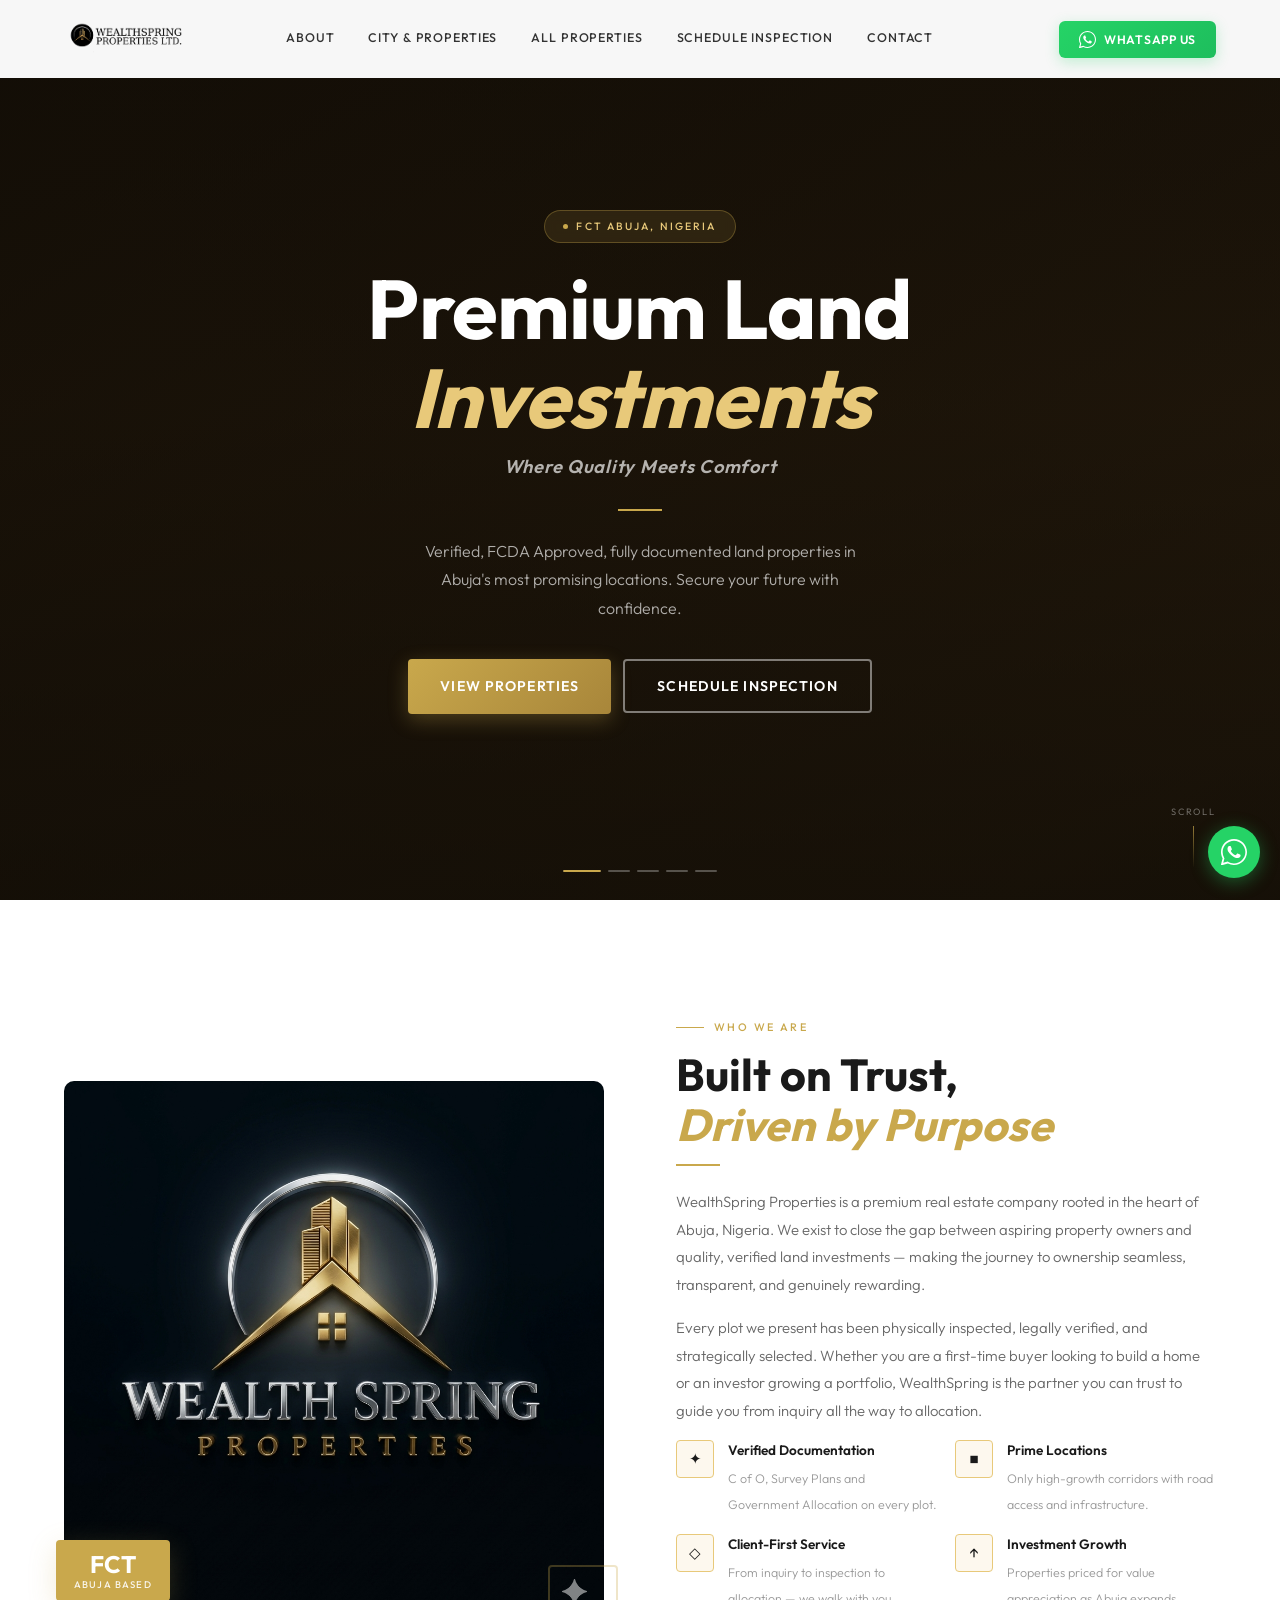
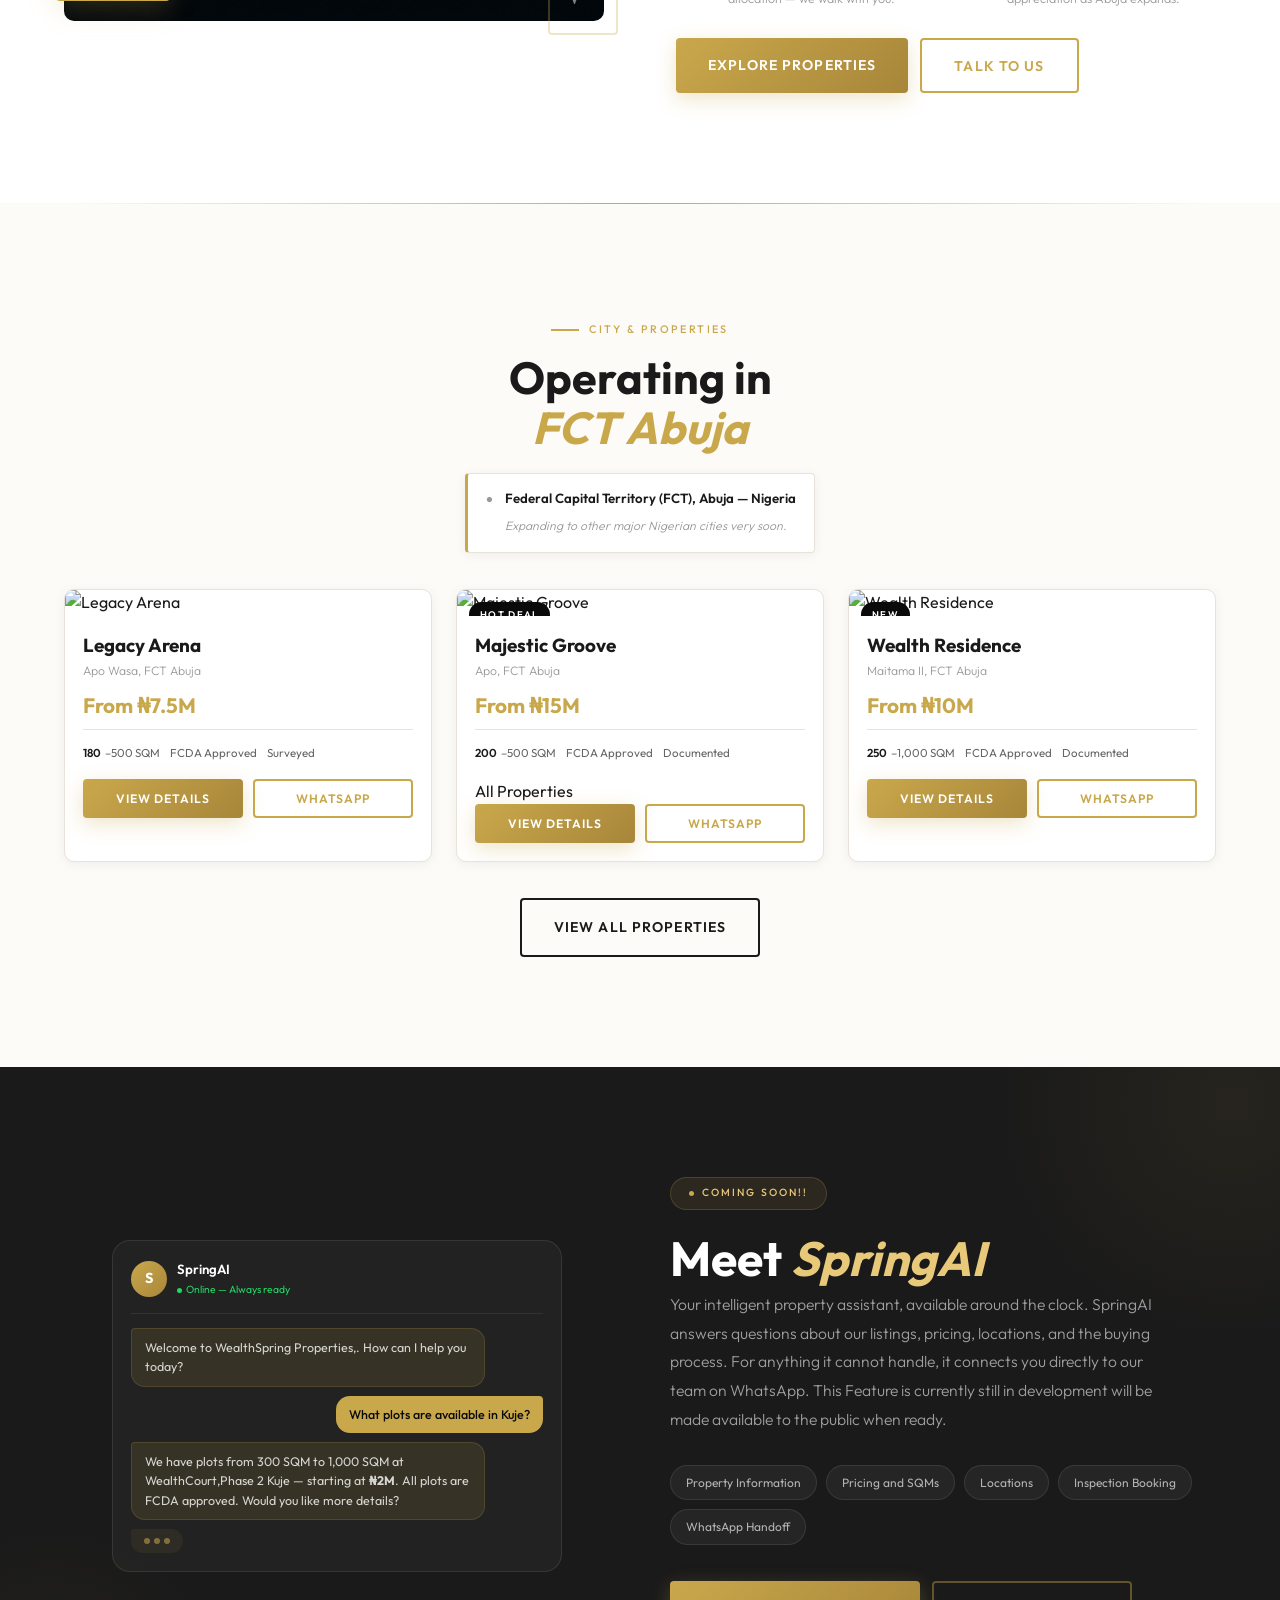
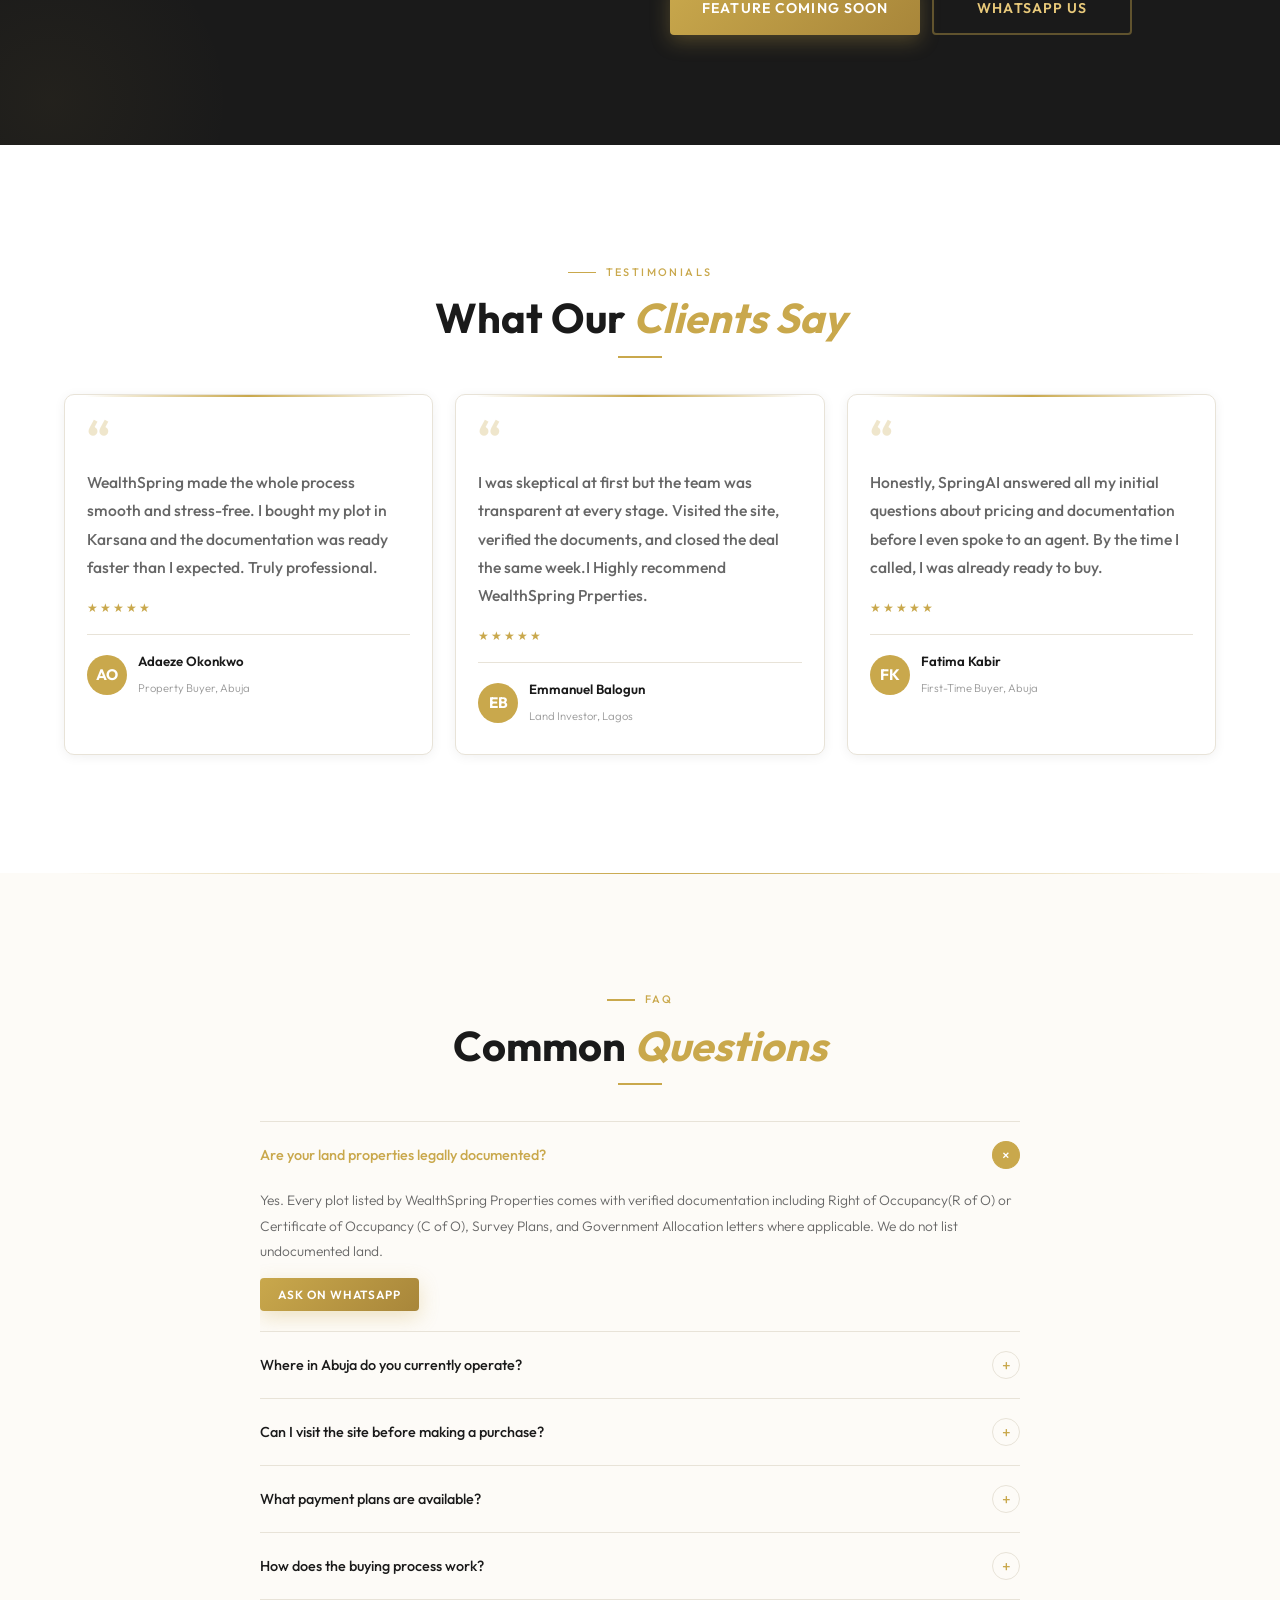
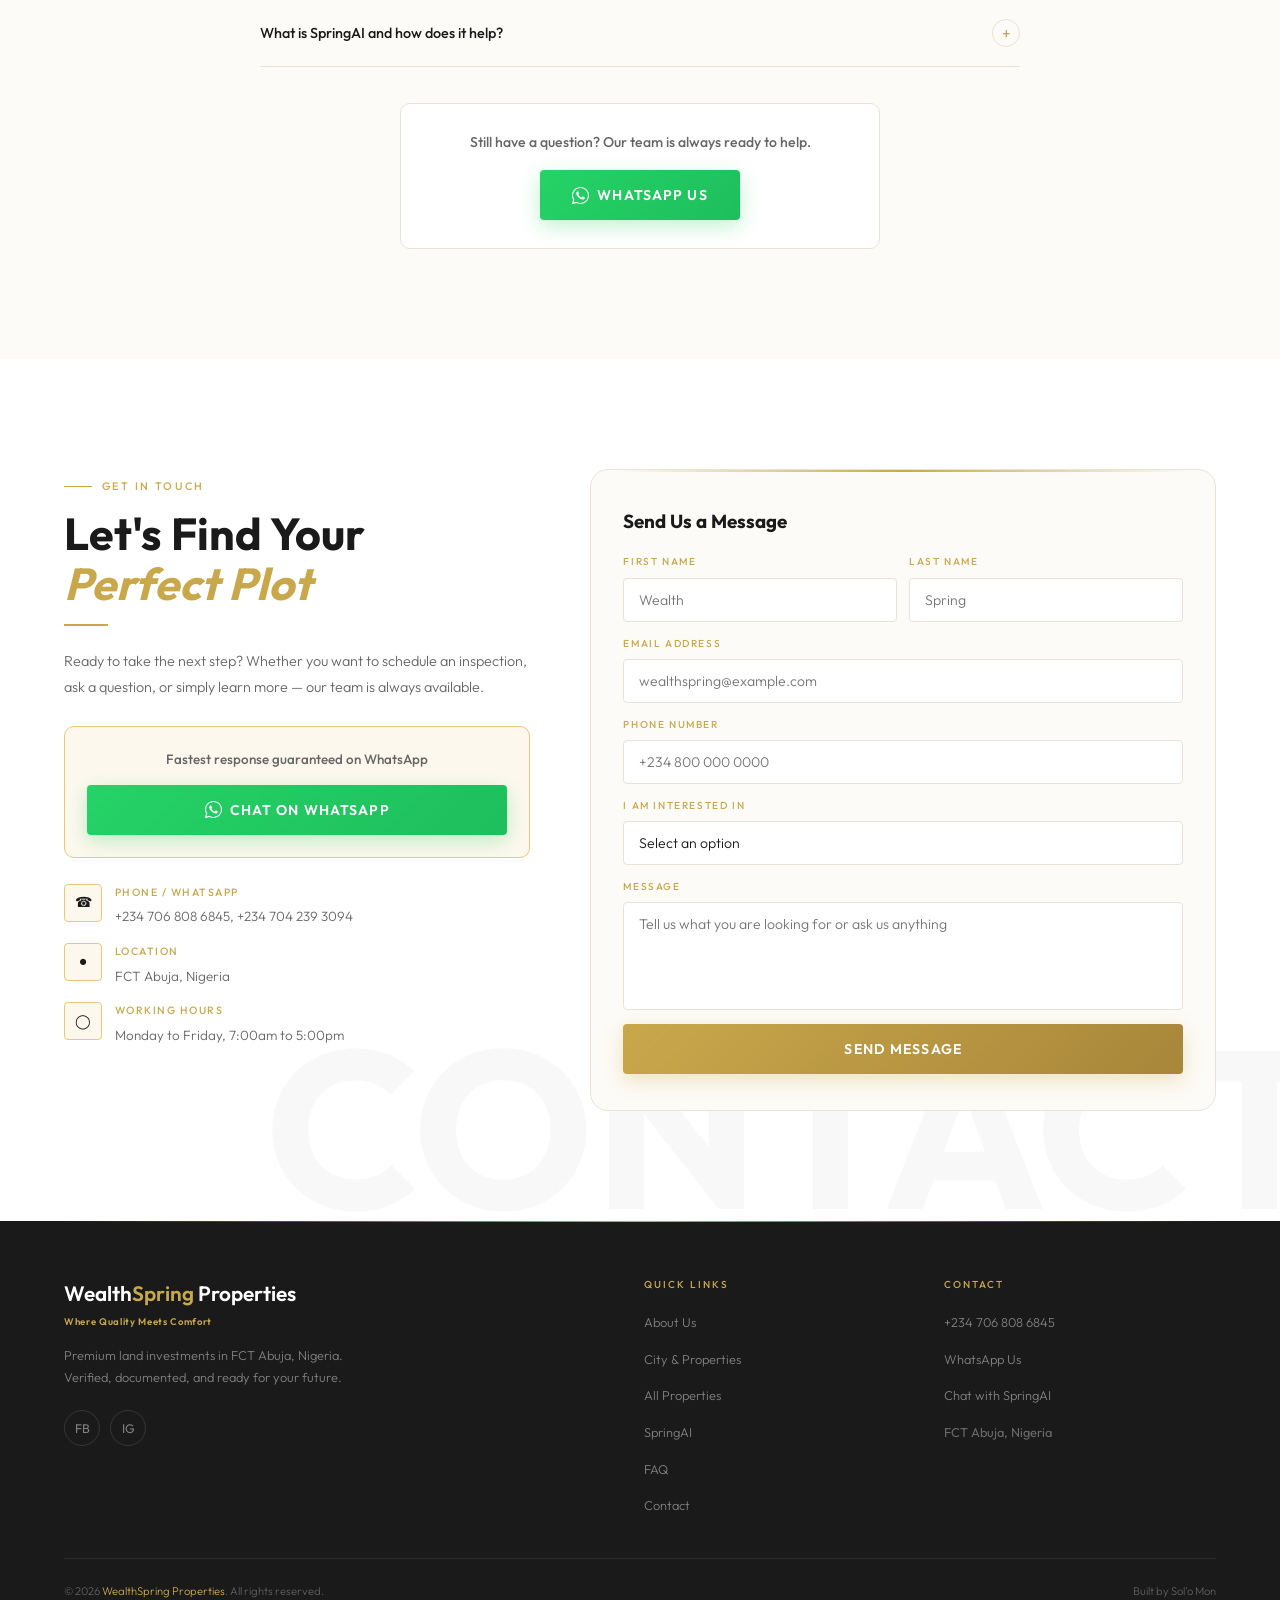
==== commit c5560b57: "firxed menu and video" ====
--- a/index.html
+++ b/index.html
@@ -57,8 +57,9 @@
                     <a href="#contact" role="menuitem">Contact</a>
                 </div>
 
-                <!-- Desktop CTA -->
-                <!--<div class="nav-desktop-cta">
+                <!-- Desktop CTA (hidden on mobile via CSS) -->
+                <div class="nav-desktop-cta">
+                    <!-- SpringAI temporarily disabled
                     <a
                         href="spring-ai.html"
                         class="btn btn-spring-ai"
@@ -82,7 +83,8 @@
                             />
                         </svg>
                         SpringAI
-                    </a>-->
+                    </a>
+                    -->
                     <button
                         class="btn btn-whatsapp btn-cta"
                         data-wa="general"
@@ -111,6 +113,7 @@
                     aria-label="Open navigation menu"
                     aria-expanded="false"
                     aria-controls="nav-drawer"
+                    type="button"
                 >
                     <span></span>
                     <span></span>
@@ -208,13 +211,7 @@
                 playsinline
                 preload="metadata"
             ></video>
-            <video
-                class="hero-video"
-                src="assets/videos/video4.mp4"
-                muted
-                playsinline
-                preload="metadata"
-            ></video>
+            <!-- video4.mp4 omitted: large file not shipped with deploy -->
             <video
                 class="hero-video"
                 src="assets/videos/video5.mp4"
--- a/css/navbar.css
+++ b/css/navbar.css
@@ -12,7 +12,8 @@
   left: 0;
   right: 0;
   z-index: 1000;
-  height: var(--nav-height);
+  height: calc(var(--nav-height) + env(safe-area-inset-top, 0px));
+  padding-top: env(safe-area-inset-top, 0px);
   background: rgba(255, 255, 255, 0.97);
   backdrop-filter: blur(14px);
   -webkit-backdrop-filter: blur(14px);
@@ -27,11 +28,17 @@
 }
 
 .nav-inner {
-  height: 100%;
-  padding: 0 var(--page-x);
+  height: var(--nav-height);
+  padding: 0 max(var(--page-x), env(safe-area-inset-right, 0px))
+             0 max(var(--page-x), env(safe-area-inset-left, 0px));
   display: flex;
   align-items: center;
   justify-content: space-between;
+  gap: 12px;
+  width: 100%;
+  max-width: 100%;
+  min-width: 0;
+  box-sizing: border-box;
 }
 
 /* -----------------------------------------------
@@ -41,23 +48,23 @@
   display: flex;
   flex-direction: column;
   align-items: flex-start;
+  justify-content: center;
   gap: 2px;
   text-decoration: none;
-  flex-shrink: 0;
+  flex: 1 1 auto;
+  min-width: 0;
+  max-width: calc(100% - 52px); /* reserve space for hamburger */
   line-height: 1;
 }
 
-/*
-  LOGO IMAGE — once you have the file ready:
-  Replace .nav-logo-text with:
-  <img src="assets/logo/logo.png" alt="WealthSpring Properties" class="nav-logo-img" />
-
-  Then add this rule:
-  .nav-logo-img { height: 38px; width: auto; object-fit: contain; }
-*/
-
-.nav-logo-img { 
-  height: 38px; width: auto; object-fit: contain; }
+.nav-logo-img {
+  height: 32px;
+  width: auto;
+  max-width: 100%;
+  object-fit: contain;
+  object-position: left center;
+  display: block;
+}
 
 .nav-tagline {
   font-family: var(--sans);
@@ -85,31 +92,39 @@
    HAMBURGER BUTTON
 ----------------------------------------------- */
 .nav-hamburger {
-  display: flex;
-  flex-direction: column;
+  display: inline-flex;
+  flex-direction: column;
+  align-items: center;
   justify-content: center;
   gap: 5px;
-  width: 40px;
-  height: 40px;
-  padding: 8px;
+  width: 44px;
+  height: 44px;
+  min-width: 44px;
+  min-height: 44px;
+  padding: 0;
+  margin: 0;
+  margin-left: auto; /* pin to the right edge of the bar */
   background: none;
   border: none;
   cursor: pointer;
   flex-shrink: 0;
+  -webkit-tap-highlight-color: transparent;
+  touch-action: manipulation;
 }
 
 .nav-hamburger span {
   display: block;
   width: 22px;
-  height: 1.5px;
+  height: 2px;
   background: var(--black);
   border-radius: 1px;
   transition: transform 0.32s var(--ease), opacity 0.32s var(--ease);
   transform-origin: center;
+  flex-shrink: 0;
 }
 
 .nav-hamburger.open span:nth-child(1) {
-  transform: translateY(6.5px) rotate(45deg);
+  transform: translateY(7px) rotate(45deg);
 }
 
 .nav-hamburger.open span:nth-child(2) {
@@ -118,7 +133,7 @@
 }
 
 .nav-hamburger.open span:nth-child(3) {
-  transform: translateY(-6.5px) rotate(-45deg);
+  transform: translateY(-7px) rotate(-45deg);
 }
 
 /* -----------------------------------------------
@@ -126,13 +141,15 @@
 ----------------------------------------------- */
 .nav-drawer {
   position: fixed;
-  top: var(--nav-height);
+  top: calc(var(--nav-height) + env(safe-area-inset-top, 0px));
   left: 0;
   right: 0;
   bottom: 0;
   background: var(--white);
   z-index: 999;
-  padding: 28px var(--page-x) 48px;
+  padding: 28px max(var(--page-x), env(safe-area-inset-right, 0px))
+           calc(48px + env(safe-area-inset-bottom, 0px))
+           max(var(--page-x), env(safe-area-inset-left, 0px));
   display: flex;
   flex-direction: column;
   transform: translateX(100%);
@@ -251,6 +268,17 @@
 /* -----------------------------------------------
    DESKTOP NAV  1024px+
 ----------------------------------------------- */
+@media (min-width: 768px) {
+  .nav-logo-img {
+    height: 38px;
+  }
+
+  .nav-brand {
+    flex: 0 0 auto;
+    max-width: none;
+  }
+}
+
 @media (min-width: 1024px) {
 
   .nav-hamburger {
@@ -259,6 +287,15 @@
 
   .nav-drawer {
     display: none;
+  }
+
+  .nav-brand {
+    flex: 0 0 auto;
+    max-width: none;
+  }
+
+  .nav-logo-img {
+    height: 42px;
   }
 
   .nav-links-desktop {
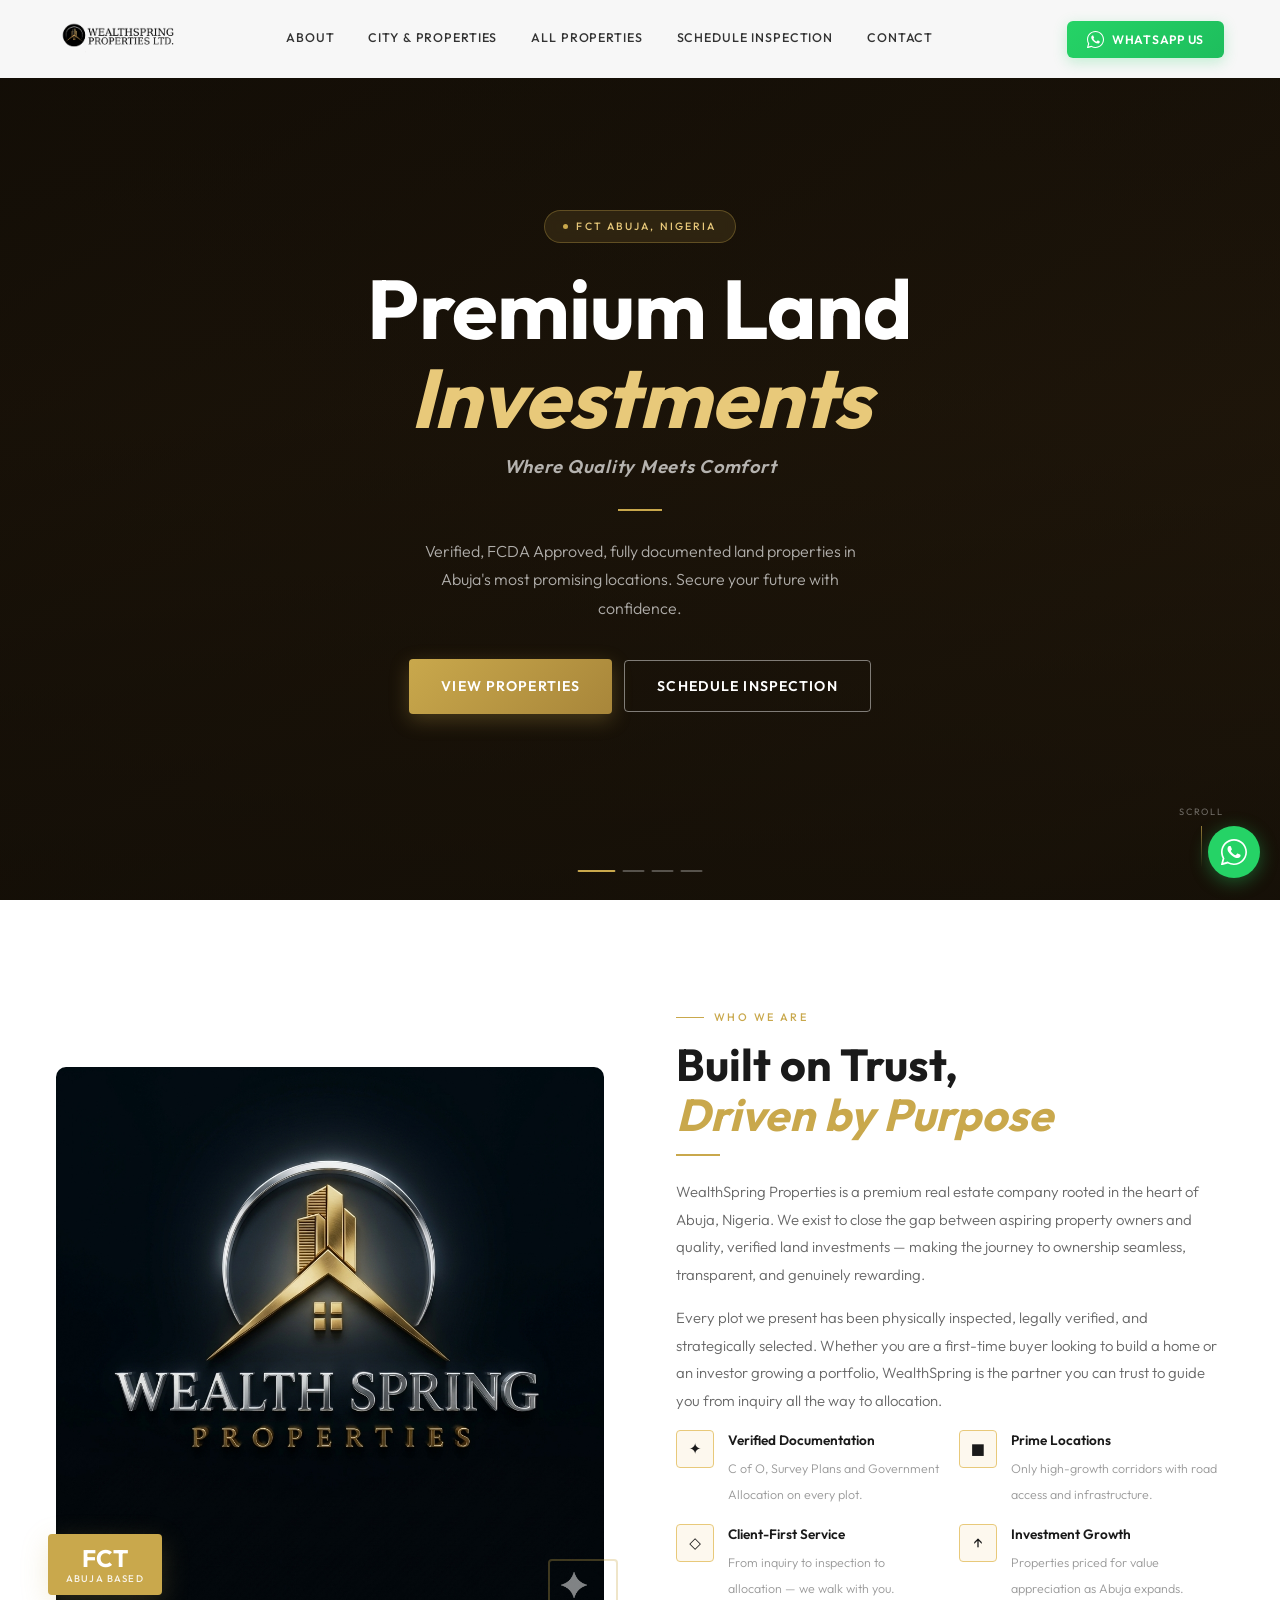
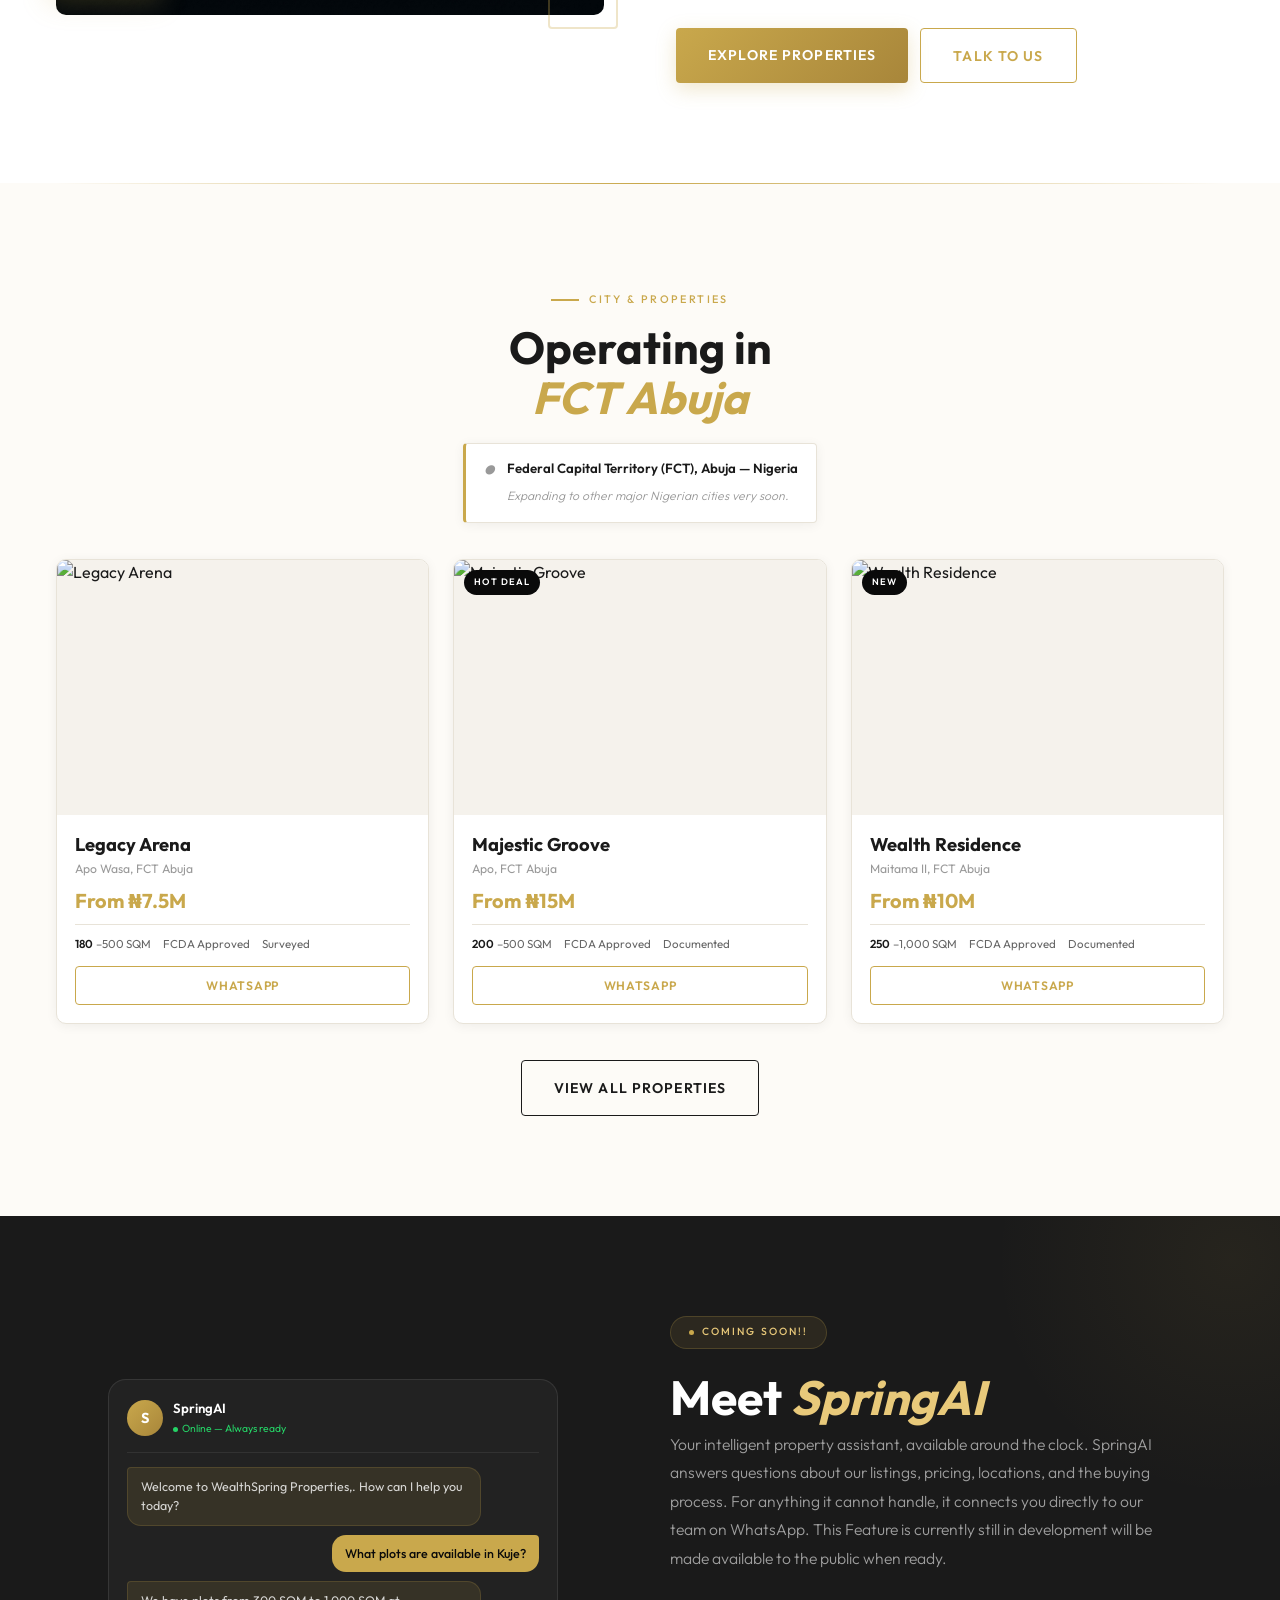
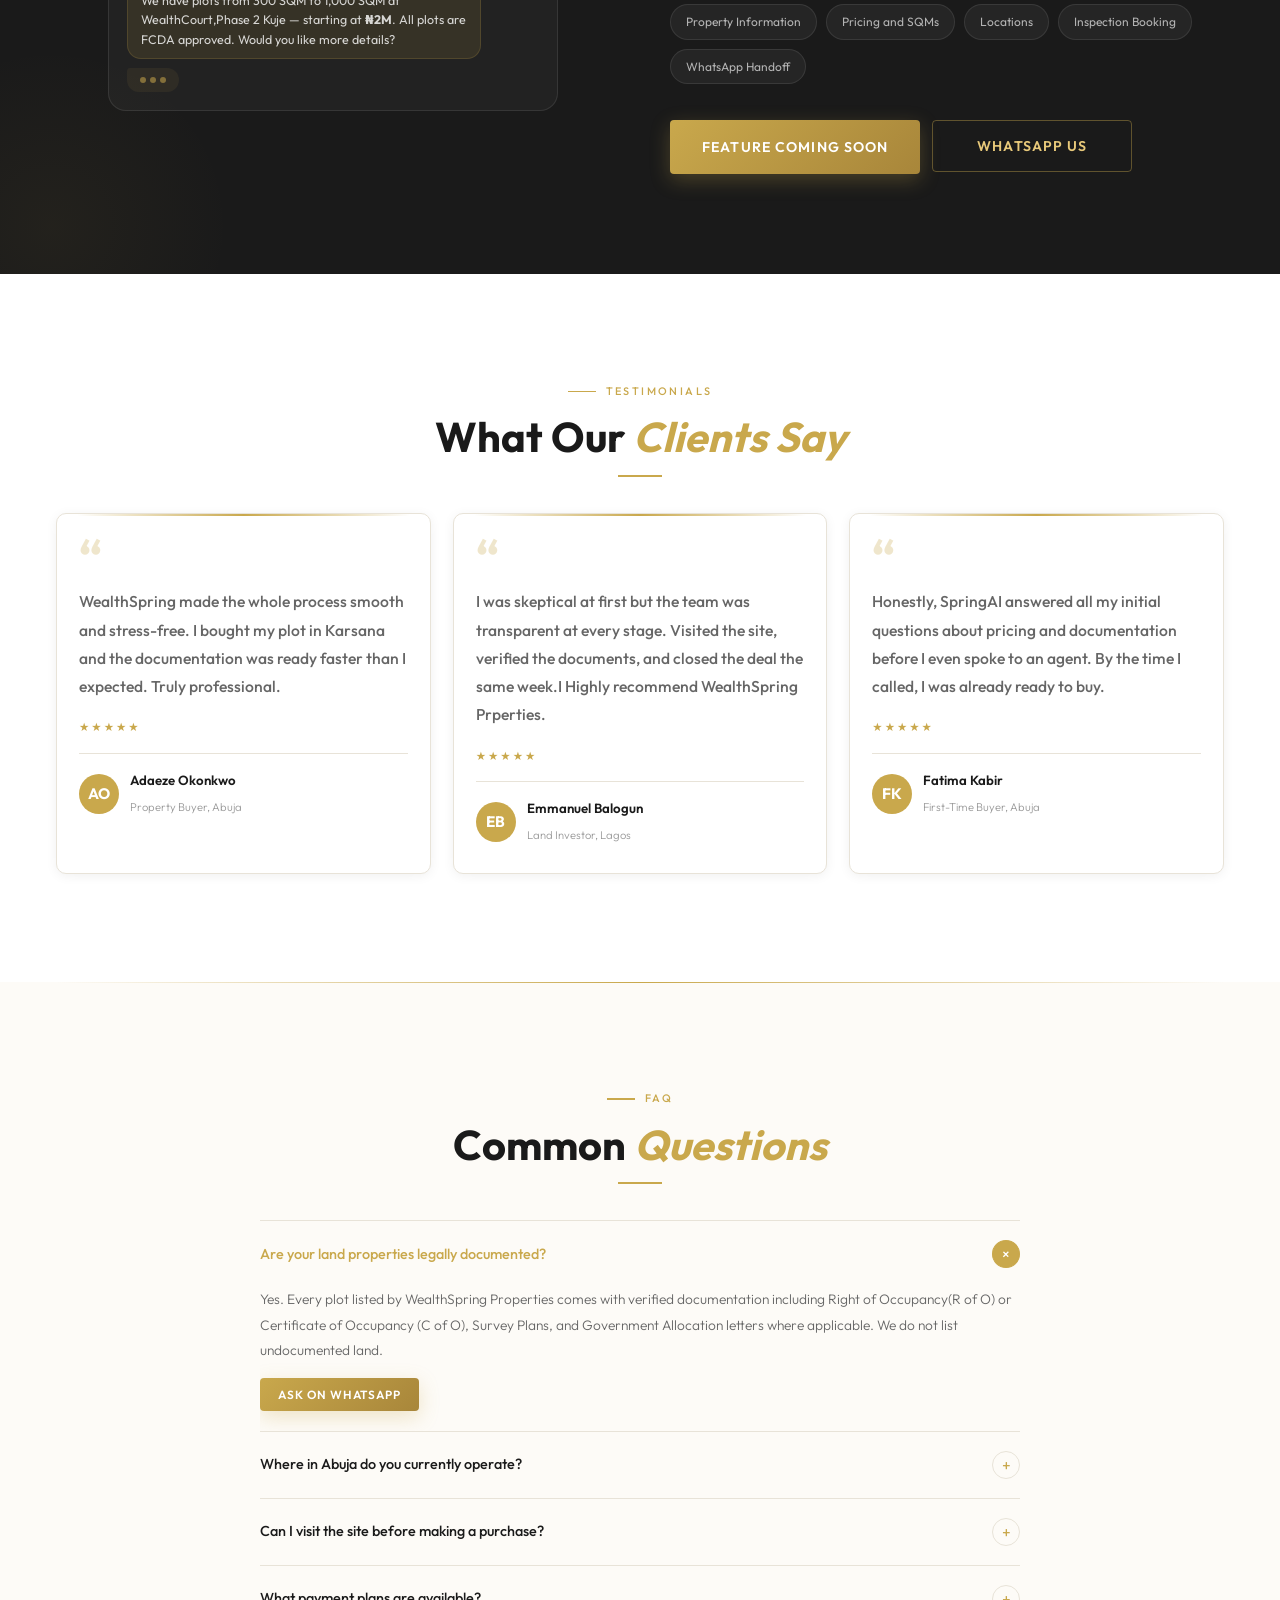
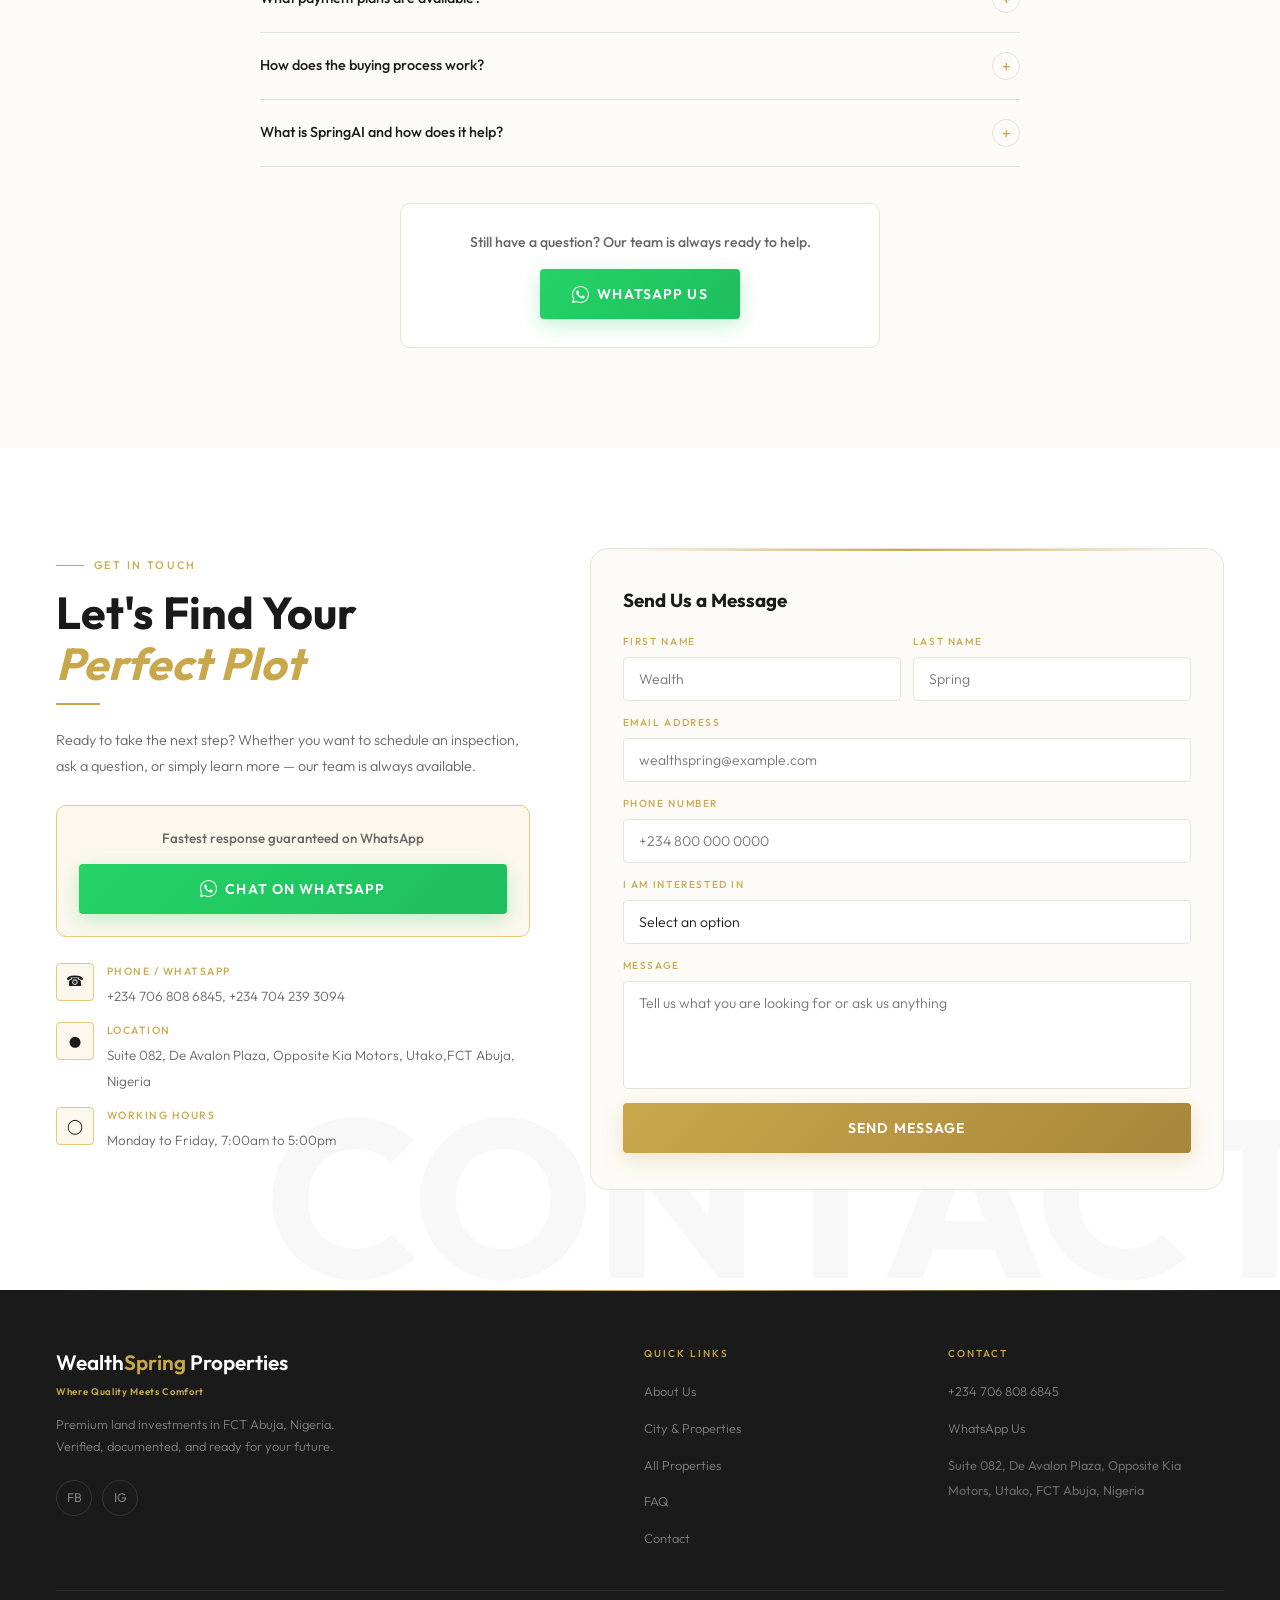
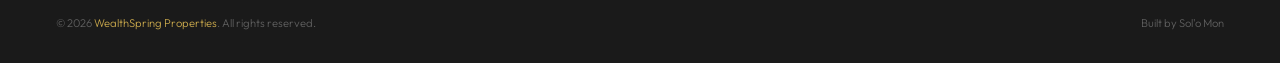
==== commit 9a7ec887: "new commit" ====
--- a/index.html
+++ b/index.html
@@ -9,15 +9,21 @@
         <meta name="theme-color" content="#ffffff" />
         <meta
             name="description"
-            content="WealthSpring Properties —
-Where Quality Meets Comfort.
-  Premium land investments in FCT Abuja, Nigeria."
+            content="WealthSpring Properties — Where Quality Meets Comfort. Premium land investments in FCT Abuja, Nigeria."
         />
         <title>WealthSpring Properties</title>
-        <link rel="icon" type="image/png" href="assets/images/about-removebg-preview (Edited).png">
+        <link
+            rel="icon"
+            type="image/png"
+            href="assets/images/about-removebg-preview%20(Edited).png"
+        />
 
         <link rel="preconnect" href="https://fonts.googleapis.com" />
         <link rel="preconnect" href="https://fonts.gstatic.com" crossorigin />
+        <link
+            rel="stylesheet"
+            href="https://fonts.googleapis.com/css2?family=Cormorant+Garamond:ital,wght@0,400;0,600;1,400&family=Outfit:wght@300;400;500;600;700&display=swap"
+        />
 
         <link rel="stylesheet" href="css/main.css" />
         <link rel="stylesheet" href="css/navbar.css" />
@@ -202,22 +208,21 @@
                 src="assets/videos/video2.mp4"
                 muted
                 playsinline
-                preload="metadata"
+                preload="none"
             ></video>
             <video
                 class="hero-video"
                 src="assets/videos/video3.mp4"
                 muted
                 playsinline
-                preload="metadata"
+                preload="none"
             ></video>
-            <!-- video4.mp4 omitted: large file not shipped with deploy -->
             <video
                 class="hero-video"
                 src="assets/videos/video5.mp4"
                 muted
                 playsinline
-                preload="metadata"
+                preload="none"
             ></video>
 
             <div class="hero-video-placeholder"></div>
@@ -263,12 +268,9 @@
                 </div>
             </div>
 
-            <!-- Video progress indicators -->
+            <!-- Video progress indicators (one per hero video) -->
             <div class="hero-indicators" aria-hidden="true">
                 <div class="hero-indicator active">
-                    <div class="hero-indicator-fill"></div>
-                </div>
-                <div class="hero-indicator">
                     <div class="hero-indicator-fill"></div>
                 </div>
                 <div class="hero-indicator">
@@ -386,6 +388,8 @@
                         src="assets/images/about.png"
                         alt="WealthSpring Properties — our team or site"
                         class="about-img"
+                        loading="lazy"
+                        decoding="async"
                         style="
                             width: 100%;
                             border-radius: var(--radius-md);
@@ -437,20 +441,19 @@
                         data-property="site-alpha"
                         role="button"
                         tabindex="0"
-                        aria-label="View details for Greenfield Estate Site Alpha"
+                        aria-label="Legacy Arena, Apo Wasa, FCT Abuja"
                     >
                         <div class="property-card-img-wrap">
-                            <!--
-            Replace placeholder with:
-            <img src="assets/images/properties/site-alpha.jpg" alt="Greenfield Estate" class="property-card-img" />
-          -->
                             <img
                                 src="assets/images/properties/Legacy Arena - WealthSpring.png"
                                 alt="Legacy Arena"
                                 class="property-card-img"
+                                width="640"
+                                height="360"
+                                loading="lazy"
+                                decoding="async"
                             />
                         </div>
-
                         <div class="property-card-body">
                             <h3 class="property-card-name">Legacy Arena</h3>
                             <p class="property-card-location">
@@ -460,7 +463,6 @@
                                 <span class="property-card-price"
                                     >From &#8358;7.5M</span
                                 >
-                                <span class="property-card-price-note"></span>
                             </div>
                             <div class="property-card-meta">
                                 <span class="property-meta-tag"
@@ -472,10 +474,8 @@
                                 <span class="property-meta-tag">Surveyed</span>
                             </div>
                             <div class="property-card-actions">
-                                <button class="btn btn-gold">
-                                    View Details
-                                </button>
                                 <button
+                                    type="button"
                                     class="btn btn-outline-gold"
                                     data-wa="enquiry"
                                 >
@@ -491,13 +491,17 @@
                         data-property="site-beta"
                         role="button"
                         tabindex="0"
-                        aria-label="View details for WealthSpring Courts Site Beta"
+                        aria-label="Majestic Groove, Apo, FCT Abuja"
                     >
                         <div class="property-card-img-wrap">
                             <img
                                 src="assets/images/properties/Majestic Groove.png"
                                 alt="Majestic Groove"
                                 class="property-card-img"
+                                width="640"
+                                height="360"
+                                loading="lazy"
+                                decoding="async"
                             />
                             <span class="property-badge property-badge-dark"
                                 >Hot Deal</span
@@ -512,7 +516,6 @@
                                 <span class="property-card-price"
                                     >From &#8358;15M</span
                                 >
-                                <span class="property-card-price-note"></span>
                             </div>
                             <div class="property-card-meta">
                                 <span class="property-meta-tag"
@@ -524,12 +527,10 @@
                                 <span class="property-meta-tag"
                                     >Documented</span
                                 >
-                            </div><a href="properties.html" role="menuitem">All Properties</a>
+                            </div>
                             <div class="property-card-actions">
-                                <button class="btn btn-gold">
-                                    View Details
-                                </button>
                                 <button
+                                    type="button"
                                     class="btn btn-outline-gold"
                                     data-wa="enquiry"
                                 >
@@ -545,13 +546,17 @@
                         data-property="site-gamma"
                         role="button"
                         tabindex="0"
-                        aria-label="View details for Springview Gardens Site Gamma"
+                        aria-label="Wealth Residence, Maitama II, FCT Abuja"
                     >
                         <div class="property-card-img-wrap">
                             <img
                                 src="assets/images/properties/Wealth Residence - WealthSpring.png"
                                 alt="Wealth Residence"
                                 class="property-card-img"
+                                width="640"
+                                height="360"
+                                loading="lazy"
+                                decoding="async"
                             />
                             <span class="property-badge property-badge-dark"
                                 >New</span
@@ -566,7 +571,6 @@
                                 <span class="property-card-price"
                                     >From &#8358;10M</span
                                 >
-                                <span class="property-card-price-note"></span>
                             </div>
                             <div class="property-card-meta">
                                 <span class="property-meta-tag"
@@ -580,10 +584,8 @@
                                 >
                             </div>
                             <div class="property-card-actions">
-                                <button class="btn btn-gold">
-                                    View Details
-                                </button>
                                 <button
+                                    type="button"
                                     class="btn btn-outline-gold"
                                     data-wa="enquiry"
                                 >
@@ -1083,7 +1085,8 @@
                     </div>
                     <div class="contact-detail-text">
                         <strong>Location</strong>
-                        <span>FCT Abuja, Nigeria</span>
+                        <span>Suite 082, De Avalon Plaza, Opposite
+                                        Kia Motors, Utako,FCT Abuja, Nigeria</span>
                     </div>
                 </div>
                 <div class="contact-detail">
@@ -1182,7 +1185,8 @@
             
             // --- 1. EMAIL FORM HANDLER ---
             const contactForm = document.getElementById('contact-form');
-            
+            if (!contactForm) return;
+
             contactForm.addEventListener('submit', function(e) {
                 // Prevent the browser from handling it messily
                 e.preventDefault(); 
@@ -1288,7 +1292,7 @@
                                 <li>
                                     <a href="properties.html">All Properties</a>
                                 </li>
-                                <li><a href="spring-ai.html">SpringAI</a></li>
+                                <!--<li><a href="spring-ai.html">SpringAI</a></li>-->
                                 <li><a href="#faq">FAQ</a></li>
                                 <li><a href="#contact">Contact</a></li>
                             </ul>
@@ -1307,17 +1311,10 @@
                                     </button>
                                 </li>
                                 <li>
-                                    <a href="spring-ai.html"
-                                        >Chat with SpringAI</a
-                                    >
-                                </li>
-                                <li>
-                                    <span
-                                        style="
-                                            font-size: 0.8rem;
-                                            color: rgba(255, 255, 255, 0.35);
-                                        "
-                                        >FCT Abuja, Nigeria</span
+                                    <span class="footer-address"
+                                        >Suite 082, De Avalon Plaza, Opposite
+                                        Kia Motors, Utako, FCT Abuja,
+                                        Nigeria</span
                                     >
                                 </li>
                             </ul>
@@ -1338,7 +1335,7 @@
         <!-- ================================================
      PROPERTY MODAL
 ================================================ -->
-        <div
+        <!--<div
             class="modal-overlay"
             id="modal-overlay"
             role="dialog"
@@ -1346,8 +1343,8 @@
             aria-label="Property Details"
         >
             <div class="modal-box" id="modal-content">
-                <!-- Populated by main.js -->
-            </div>
+                <-- Populated by main.js -->
+            </div> 
         </div>
 
         <!-- ================================================
@@ -1374,6 +1371,6 @@
             </svg>
         </button>
 
-        <script src="js/main.js"></script>
+        <script src="js/main.js" defer></script>
     </body>
 </html>
--- a/css/main.css
+++ b/css/main.css
@@ -2,9 +2,8 @@
    WEALTHSPRING PROPERTIES
    Global Styles — Design System
    Mobile First
+   Fonts load via <link> in HTML (faster than @import)
    ============================================== */
-
-@import url('https://fonts.googleapis.com/css2?family=Cormorant+Garamond:ital,wght@0,300;0,400;0,600;1,300;1,400;1,600&family=Outfit:wght@300;400;500;600&display=swap');
 
 /* -----------------------------------------------
    CSS VARIABLES
@@ -30,16 +29,16 @@
 
   /* Typography */
   --serif: 'Cormorant Garamond', Georgia, serif;
-  --sans:  'Outfit', sans-serif;
+  --sans:  'Outfit', system-ui, -apple-system, sans-serif;
 
   /* Spacing */
-  --page-x:       20px;
-  --section-y:    72px;
-  --nav-height:   68px;
+  --page-x:       16px;
+  --section-y:    64px;
+  --nav-height:   64px;
 
   /* Effects */
   --ease:         cubic-bezier(0.4, 0, 0.2, 1);
-  --speed:        0.3s;
+  --speed:        0.25s;
   --shadow-sm:    0 2px 12px rgba(0,0,0,0.06);
   --shadow-md:    0 8px 32px rgba(0,0,0,0.10);
   --shadow-gold:  0 8px 28px rgba(201,168,76,0.22);
@@ -77,7 +76,12 @@
   -moz-osx-font-smoothing: grayscale;
 }
 
-img,
+img {
+  display: block;
+  max-width: 100%;
+  height: auto;
+}
+
 video {
   display: block;
   max-width: 100%;
@@ -213,210 +217,96 @@
 .btn-gold {
   background: linear-gradient(135deg, var(--gold) 0%, var(--gold-dark) 100%);
   color: var(--white);
-  box-shadow: 0 6px 20px rgba(201, 168, 76, 0.3);
-  animation: btnPulse 2s ease-in-out infinite;
+  box-shadow: 0 6px 20px rgba(201, 168, 76, 0.28);
 }
 
 .btn-gold:hover {
   background: linear-gradient(135deg, var(--gold-dark) 0%, var(--gold) 100%);
-  box-shadow: 0 8px 28px rgba(201, 168, 76, 0.4);
-  transform: translateY(-3px) scale(1.02);
-  animation: none;
-}
-
-@keyframes btnPulse {
-  0%, 100% { box-shadow: 0 6px 20px rgba(201, 168, 76, 0.3); }
-  50% { box-shadow: 0 8px 28px rgba(201, 168, 76, 0.5); }
+  box-shadow: 0 8px 28px rgba(201, 168, 76, 0.38);
+  transform: translateY(-2px);
 }
 
 .btn-outline-gold {
   background: transparent;
   color: var(--gold);
-  border: 2px solid var(--gold);
-  box-shadow: 0 0 0 0 rgba(201, 168, 76, 0.4);
-  transition: all 0.3s cubic-bezier(0.4, 0, 0.2, 1);
+  border: 1.5px solid var(--gold);
+  box-shadow: none;
+  transition: background var(--speed) var(--ease),
+              color var(--speed) var(--ease),
+              border-color var(--speed) var(--ease),
+              transform var(--speed) var(--ease);
 }
 
 .btn-outline-gold:hover {
   background: linear-gradient(135deg, var(--gold) 0%, var(--gold-dark) 100%);
   color: var(--white);
   border-color: var(--gold);
-  box-shadow: 0 0 0 8px rgba(201, 168, 76, 0.1);
-  transform: translateY(-2px) scale(1.02);
+  transform: translateY(-2px);
 }
 
 .btn-black {
   background: linear-gradient(135deg, var(--black) 0%, var(--black-soft) 100%);
   color: var(--white);
-  box-shadow: 0 6px 20px rgba(0, 0, 0, 0.3);
+  box-shadow: 0 6px 20px rgba(0, 0, 0, 0.25);
 }
 
 .btn-black:hover {
   background: linear-gradient(135deg, var(--black-soft) 0%, var(--black) 100%);
-  box-shadow: 0 8px 28px rgba(0, 0, 0, 0.4);
-  transform: translateY(-3px) scale(1.02);
+  box-shadow: 0 8px 28px rgba(0, 0, 0, 0.35);
+  transform: translateY(-2px);
 }
 
 .btn-outline-black {
   background: transparent;
   color: var(--black-soft);
-  border: 2px solid var(--black-soft);
-  box-shadow: 0 0 0 0 rgba(0, 0, 0, 0.2);
-  transition: all 0.3s cubic-bezier(0.4, 0, 0.2, 1);
+  border: 1.5px solid var(--black-soft);
+  box-shadow: none;
+  transition: background var(--speed) var(--ease),
+              color var(--speed) var(--ease),
+              border-color var(--speed) var(--ease),
+              transform var(--speed) var(--ease);
 }
 
 .btn-outline-black:hover {
   background: linear-gradient(135deg, var(--black) 0%, var(--black-soft) 100%);
   color: var(--white);
   border-color: var(--black);
-  box-shadow: 0 0 0 8px rgba(0, 0, 0, 0.1);
-  transform: translateY(-2px) scale(1.02);
+  transform: translateY(-2px);
 }
 
 .btn-whatsapp {
   background: linear-gradient(135deg, var(--whatsapp) 0%, #1ebe5d 100%);
   color: var(--white);
-  box-shadow: 0 6px 20px rgba(37, 211, 102, 0.3);
-  animation: whatsappGlow 2.5s ease-in-out infinite;
+  box-shadow: 0 6px 20px rgba(37, 211, 102, 0.28);
   position: relative;
-}
-
-.btn-whatsapp::after {
-  content: '';
-  position: absolute;
-  top: -2px;
-  left: -2px;
-  right: -2px;
-  bottom: -2px;
-  background: linear-gradient(45deg, var(--whatsapp), #25d366, #1ebe5d);
-  border-radius: inherit;
-  z-index: -1;
-  opacity: 0;
-  animation: whatsappRing 2.5s ease-in-out infinite;
 }
 
 .btn-whatsapp:hover {
   background: linear-gradient(135deg, #1ebe5d 0%, var(--whatsapp) 100%);
-  box-shadow: 0 8px 28px rgba(37, 211, 102, 0.4);
-  transform: translateY(-3px) scale(1.02);
-  animation: none;
-}
-
-.btn-whatsapp:hover::after {
-  animation: whatsappRingHover 0.6s ease-out;
-}
-
-@keyframes whatsappGlow {
-  0%, 100% { box-shadow: 0 6px 20px rgba(37, 211, 102, 0.3); }
-  50% { box-shadow: 0 8px 28px rgba(37, 211, 102, 0.5); }
-}
-
-@keyframes whatsappRing {
-  0%, 100% { opacity: 0; transform: scale(1); }
-  50% { opacity: 0.3; transform: scale(1.05); }
-}
-
-@keyframes whatsappRingHover {
-  0% { opacity: 0; transform: scale(1); }
-  50% { opacity: 0.6; transform: scale(1.1); }
-  100% { opacity: 0; transform: scale(1.05); }
+  box-shadow: 0 8px 28px rgba(37, 211, 102, 0.38);
+  transform: translateY(-2px);
 }
 
 .btn-spring-ai {
   background: linear-gradient(135deg, var(--gold) 0%, var(--gold-dark) 100%);
   color: var(--white);
-  box-shadow: 0 6px 20px rgba(201, 168, 76, 0.3);
-  animation: springAiGlow 2.5s ease-in-out infinite;
+  box-shadow: 0 6px 20px rgba(201, 168, 76, 0.28);
   position: relative;
-}
-
-.btn-spring-ai::after {
-  content: '';
-  position: absolute;
-  top: -2px;
-  left: -2px;
-  right: -2px;
-  bottom: -2px;
-  background: linear-gradient(45deg, var(--gold), var(--gold-light), var(--gold-dark));
-  border-radius: inherit;
-  z-index: -1;
-  opacity: 0;
-  animation: springAiRing 2.5s ease-in-out infinite;
 }
 
 .btn-spring-ai:hover {
   background: linear-gradient(135deg, var(--gold-dark) 0%, var(--gold) 100%);
-  box-shadow: 0 8px 28px rgba(201, 168, 76, 0.4);
-  transform: translateY(-3px) scale(1.02);
-  animation: none;
-}
-
-.btn-spring-ai:hover::after {
-  animation: springAiRingHover 0.6s ease-out;
-}
-
-@keyframes springAiGlow {
-  0%, 100% { box-shadow: 0 6px 20px rgba(201, 168, 76, 0.3); }
-  50% { box-shadow: 0 8px 28px rgba(201, 168, 76, 0.5); }
-}
-
-@keyframes springAiRing {
-  0%, 100% { opacity: 0; transform: scale(1); }
-  50% { opacity: 0.3; transform: scale(1.05); }
-}
-
-@keyframes springAiRingHover {
-  0% { opacity: 0; transform: scale(1); }
-  50% { opacity: 0.6; transform: scale(1.1); }
-  100% { opacity: 0; transform: scale(1.05); }
+  box-shadow: 0 8px 28px rgba(201, 168, 76, 0.38);
+  transform: translateY(-2px);
 }
 
 .btn-full {
   width: 100%;
 }
 
-/* Special CTA attention-grabber */
+/* CTA utility — no continuous animation (keeps main thread free) */
 .btn-cta {
   position: relative;
-  animation: ctaAttention 3s ease-in-out infinite;
-}
-
-.btn-cta::after {
-  content: '';
-  position: absolute;
-  top: -3px;
-  left: -3px;
-  right: -3px;
-  bottom: -3px;
-  background: linear-gradient(45deg, var(--gold), var(--gold-light), var(--gold));
-  border-radius: inherit;
-  z-index: -1;
-  opacity: 0;
-  animation: ctaRing 3s ease-in-out infinite;
-}
-
-@keyframes ctaAttention {
-  0%, 100% { transform: scale(1); }
-  50% { transform: scale(1.03); }
-}
-
-@keyframes ctaRing {
-  0%, 100% { opacity: 0; transform: scale(1); }
-  50% { opacity: 0.4; transform: scale(1.02); }
-}
-
-.btn-cta:hover {
-  animation: none;
-}
-
-.btn-cta:hover::after {
-  animation: ctaRingHover 0.6s ease-out;
-}
-
-@keyframes ctaRingHover {
-  0% { opacity: 0; transform: scale(1); }
-  50% { opacity: 0.8; transform: scale(1.08); }
-  100% { opacity: 0; transform: scale(1.02); }
 }
 
 .wa-icon {
@@ -541,13 +431,41 @@
 .serif       { font-family: var(--serif); }
 
 /* -----------------------------------------------
+   PERFORMANCE HELPERS
+----------------------------------------------- */
+.footer-address {
+  font-size: 0.8rem;
+  color: rgba(255, 255, 255, 0.35);
+  line-height: 1.5;
+}
+
+@media (prefers-reduced-motion: reduce) {
+  html {
+    scroll-behavior: auto;
+  }
+
+  *,
+  *::before,
+  *::after {
+    animation-duration: 0.01ms !important;
+    animation-iteration-count: 1 !important;
+    transition-duration: 0.01ms !important;
+  }
+
+  .fade-up {
+    opacity: 1;
+    transform: none;
+  }
+}
+
+/* -----------------------------------------------
    TABLET  768px+
 ----------------------------------------------- */
 @media (min-width: 768px) {
   :root {
-    --page-x:     40px;
-    --section-y:  96px;
-    --nav-height: 78px;
+    --page-x:     36px;
+    --section-y:  88px;
+    --nav-height: 72px;
   }
 
   .modal-overlay {
@@ -565,7 +483,8 @@
 ----------------------------------------------- */
 @media (min-width: 1024px) {
   :root {
-    --page-x:    64px;
-    --section-y: 110px;
-  }
-}
+    --page-x:    56px;
+    --section-y: 100px;
+    --nav-height: 78px;
+  }
+}
--- a/css/properties.css
+++ b/css/properties.css
@@ -81,15 +81,16 @@
 ----------------------------------------------- */
 .properties-grid {
   display: grid;
-  grid-template-columns: repeat(2, 1fr);
-  gap: 14px;
+  grid-template-columns: 1fr;
+  gap: 16px;
   justify-items: stretch;
   align-items: stretch;
 }
 
-@media (min-width: 640px) {
+@media (min-width: 520px) {
   .properties-grid {
-    gap: 16px;
+    grid-template-columns: repeat(2, 1fr);
+    gap: 14px;
   }
 }
 
@@ -109,6 +110,9 @@
   overflow: hidden;
   box-shadow: var(--shadow-sm);
   cursor: pointer;
+  display: flex;
+  flex-direction: column;
+  height: 100%;
   transition: transform var(--speed) var(--ease),
               box-shadow var(--speed) var(--ease),
               border-color var(--speed) var(--ease);
@@ -116,7 +120,7 @@
 }
 
 .property-card:hover {
-  transform: translateY(-4px);
+  transform: translateY(-3px);
   box-shadow: var(--shadow-md);
   border-color: var(--gold-light);
 }
@@ -125,42 +129,46 @@
 .property-card-img-wrap {
   position: relative;
   overflow: hidden;
+  width: 100%;
+  aspect-ratio: 16 / 10;
+  background: var(--gray-bg);
+  flex-shrink: 0;
+}
+
+.property-card-img {
+  width: 100%;
+  height: 100%;
+  object-fit: cover;
+  object-position: center;
+  display: block;
+  transition: transform 0.45s var(--ease);
+}
+
+.property-card:hover .property-card-img {
+  transform: scale(1.04);
 }
 
 .property-card-img-placeholder {
   width: 100%;
-  aspect-ratio: 16 / 9;
+  aspect-ratio: 16 / 10;
   min-height: 130px;
 }
-
-/*
-  When real images are added:
-  .property-card-img {
-    width: 100%;
-    aspect-ratio: 16 / 9;
-    object-fit: cover;
-    display: block;
-    transition: transform 0.5s var(--ease);
-  }
-  .property-card:hover .property-card-img {
-    transform: scale(1.04);
-  }
-*/
 
 /* Badge */
 .property-badge {
   position: absolute;
-  top: 12px;
-  left: 12px;
+  top: 10px;
+  left: 10px;
   background: var(--gold);
   color: var(--white);
   font-family: var(--sans);
-  font-size: 0.6rem;
+  font-size: 0.58rem;
   font-weight: 600;
-  letter-spacing: 0.14em;
+  letter-spacing: 0.12em;
   text-transform: uppercase;
-  padding: 5px 11px;
+  padding: 5px 10px;
   border-radius: 30px;
+  z-index: 1;
 }
 
 .property-badge-dark {
@@ -169,24 +177,29 @@
 
 /* Card body */
 .property-card-body {
-  padding: 14px;
+  padding: 14px 14px 16px;
+  display: flex;
+  flex-direction: column;
+  flex: 1;
+  min-width: 0;
 }
 
 .property-card-name {
   font-family: var(--sans);
-  font-size: 1rem;
+  font-size: clamp(0.95rem, 2.8vw, 1.15rem);
   font-weight: 700;
   color: var(--black-soft);
-  line-height: 1.2;
+  line-height: 1.25;
   margin-bottom: 4px;
 }
 
 .property-card-location {
   font-family: var(--sans);
-  font-size: 0.7rem;
-  font-weight: 300;
+  font-size: 0.72rem;
+  font-weight: 400;
   color: var(--gray-light);
   margin-bottom: 10px;
+  line-height: 1.35;
 }
 
 .property-card-price-row {
@@ -198,10 +211,10 @@
 
 .property-card-price {
   font-family: var(--sans);
-  font-size: 1.1rem;
+  font-size: clamp(1rem, 3vw, 1.2rem);
   font-weight: 700;
   color: var(--gold);
-  line-height: 1;
+  line-height: 1.1;
 }
 
 .property-card-price-note {
@@ -214,10 +227,11 @@
 .property-card-meta {
   display: flex;
   flex-wrap: wrap;
-  gap: 8px;
+  gap: 6px 10px;
   padding-top: 10px;
   border-top: 1px solid var(--gray-border);
   margin-bottom: 12px;
+  margin-top: auto;
 }
 
 .property-meta-tag {
@@ -225,9 +239,10 @@
   font-size: 0.65rem;
   font-weight: 400;
   color: var(--gray-mid);
-  display: flex;
+  display: inline-flex;
   align-items: center;
   gap: 3px;
+  line-height: 1.3;
 }
 
 .property-meta-tag strong {
@@ -237,16 +252,17 @@
 
 .property-card-actions {
   display: flex;
-  flex-wrap: wrap;
   gap: 8px;
 }
 
 .property-card-actions .btn {
-  flex: 1 1 80px;
-  min-width: 70px;
-  font-size: 0.7rem;
-  padding: 8px 10px;
-  white-space: normal;
+  flex: 1 1 auto;
+  width: 100%;
+  font-size: 0.72rem;
+  padding: 10px 12px;
+  letter-spacing: 0.06em;
+  white-space: nowrap;
+  box-shadow: none;
 }
 
 /* -----------------------------------------------
@@ -354,48 +370,45 @@
     gap: 20px;
   }
 
+  .property-card-img-wrap {
+    aspect-ratio: 16 / 10;
+  }
+
   .property-card-body {
     padding: 18px;
   }
 
   .property-card-name {
-    font-size: 1.18rem;
+    font-size: 1.15rem;
     margin-bottom: 5px;
   }
 
   .property-card-location {
     font-size: 0.76rem;
+    margin-bottom: 12px;
+  }
+
+  .property-card-price-row {
+    margin-bottom: 12px;
+  }
+
+  .property-card-price {
+    font-size: 1.25rem;
+  }
+
+  .property-card-meta {
+    gap: 8px 12px;
+    padding-top: 12px;
     margin-bottom: 14px;
-  }
-
-  .property-card-price-row {
-    margin-bottom: 14px;
-  }
-
-  .property-card-price {
-    font-size: 1.3rem;
-  }
-
-  .property-card-meta {
-    gap: 10px;
-    padding-top: 14px;
-    margin-bottom: 16px;
   }
 
   .property-meta-tag {
     font-size: 0.72rem;
-    gap: 4px;
-  }
-
-  .property-card-actions {
-    gap: 10px;
   }
 
   .property-card-actions .btn {
-    flex: 1 1 140px;
-    min-width: 120px;
     font-size: 0.76rem;
-    padding: 10px 12px;
+    padding: 11px 14px;
   }
 }
 
@@ -408,8 +421,8 @@
     gap: 24px;
   }
 
-  .property-card-img-placeholder {
-    min-height: 190px;
+  .property-card-img-wrap {
+    aspect-ratio: 16 / 11;
   }
 
   .modal-prop-actions {
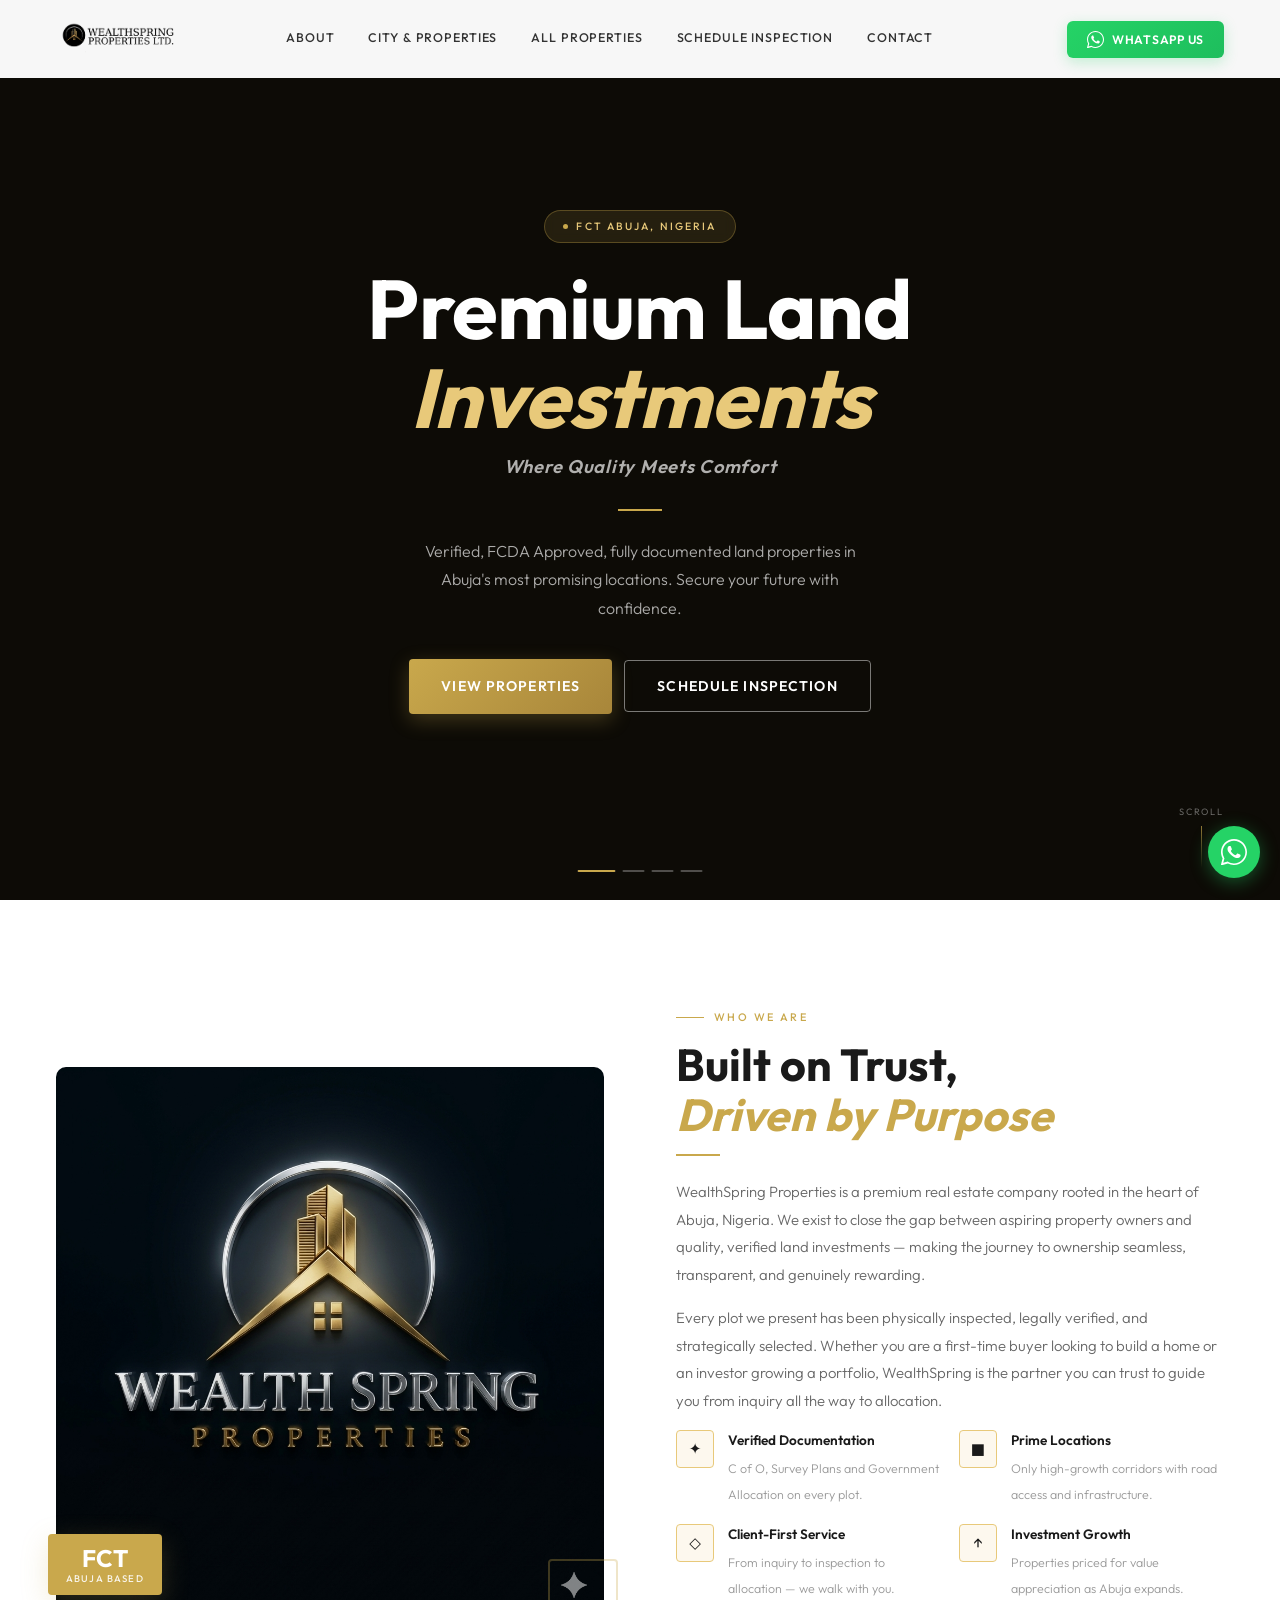
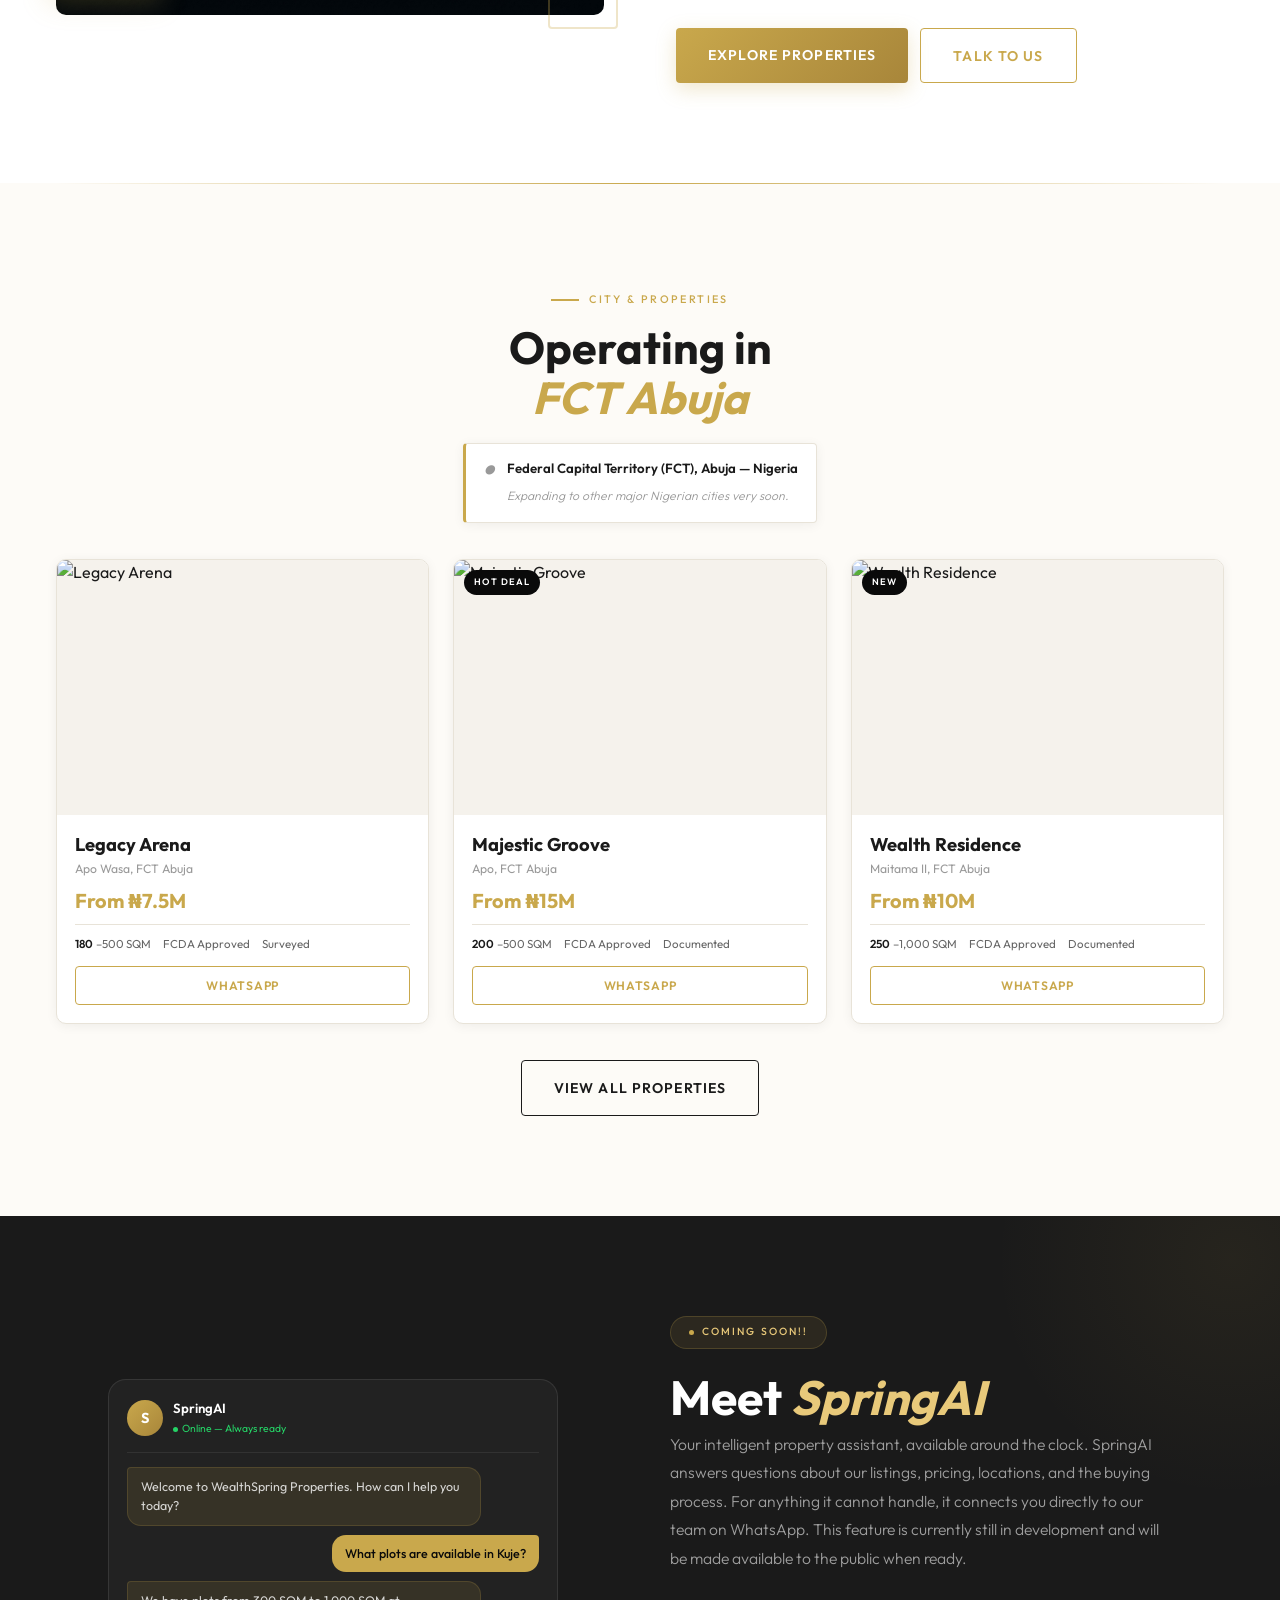
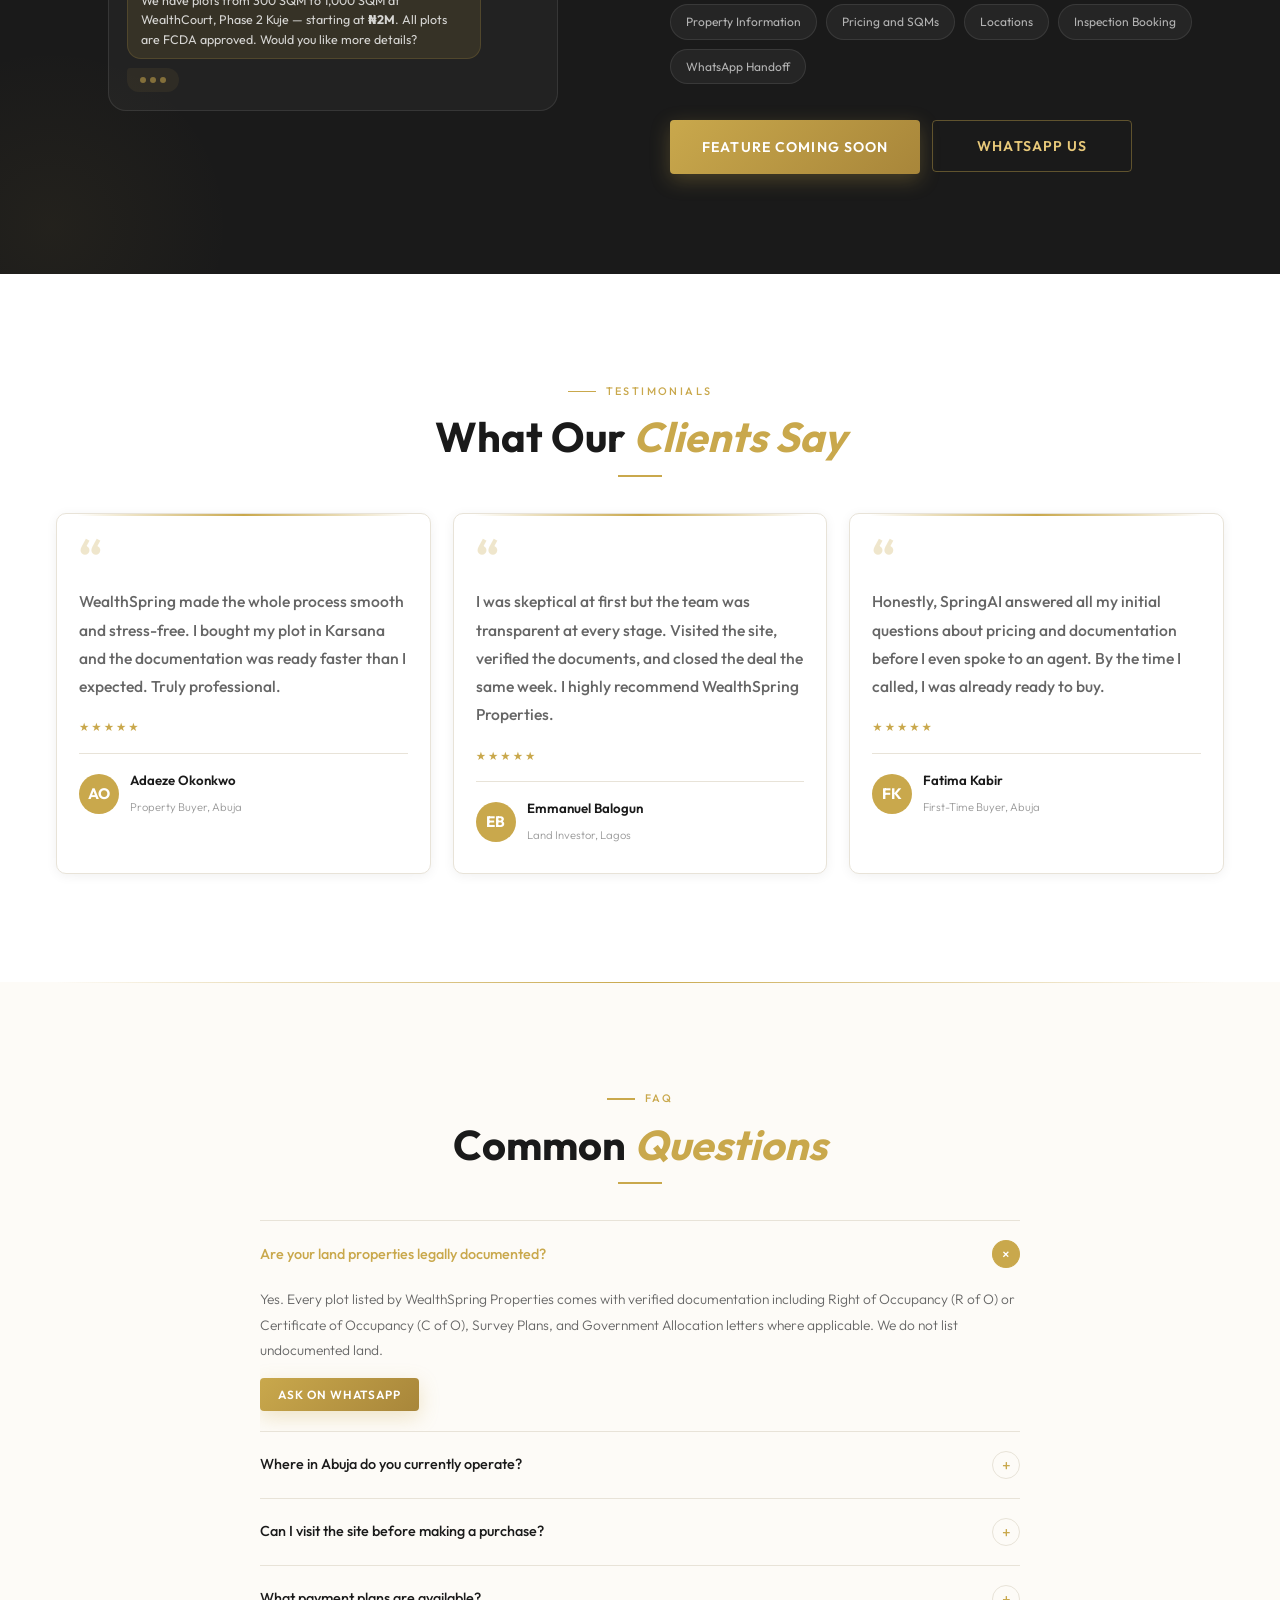
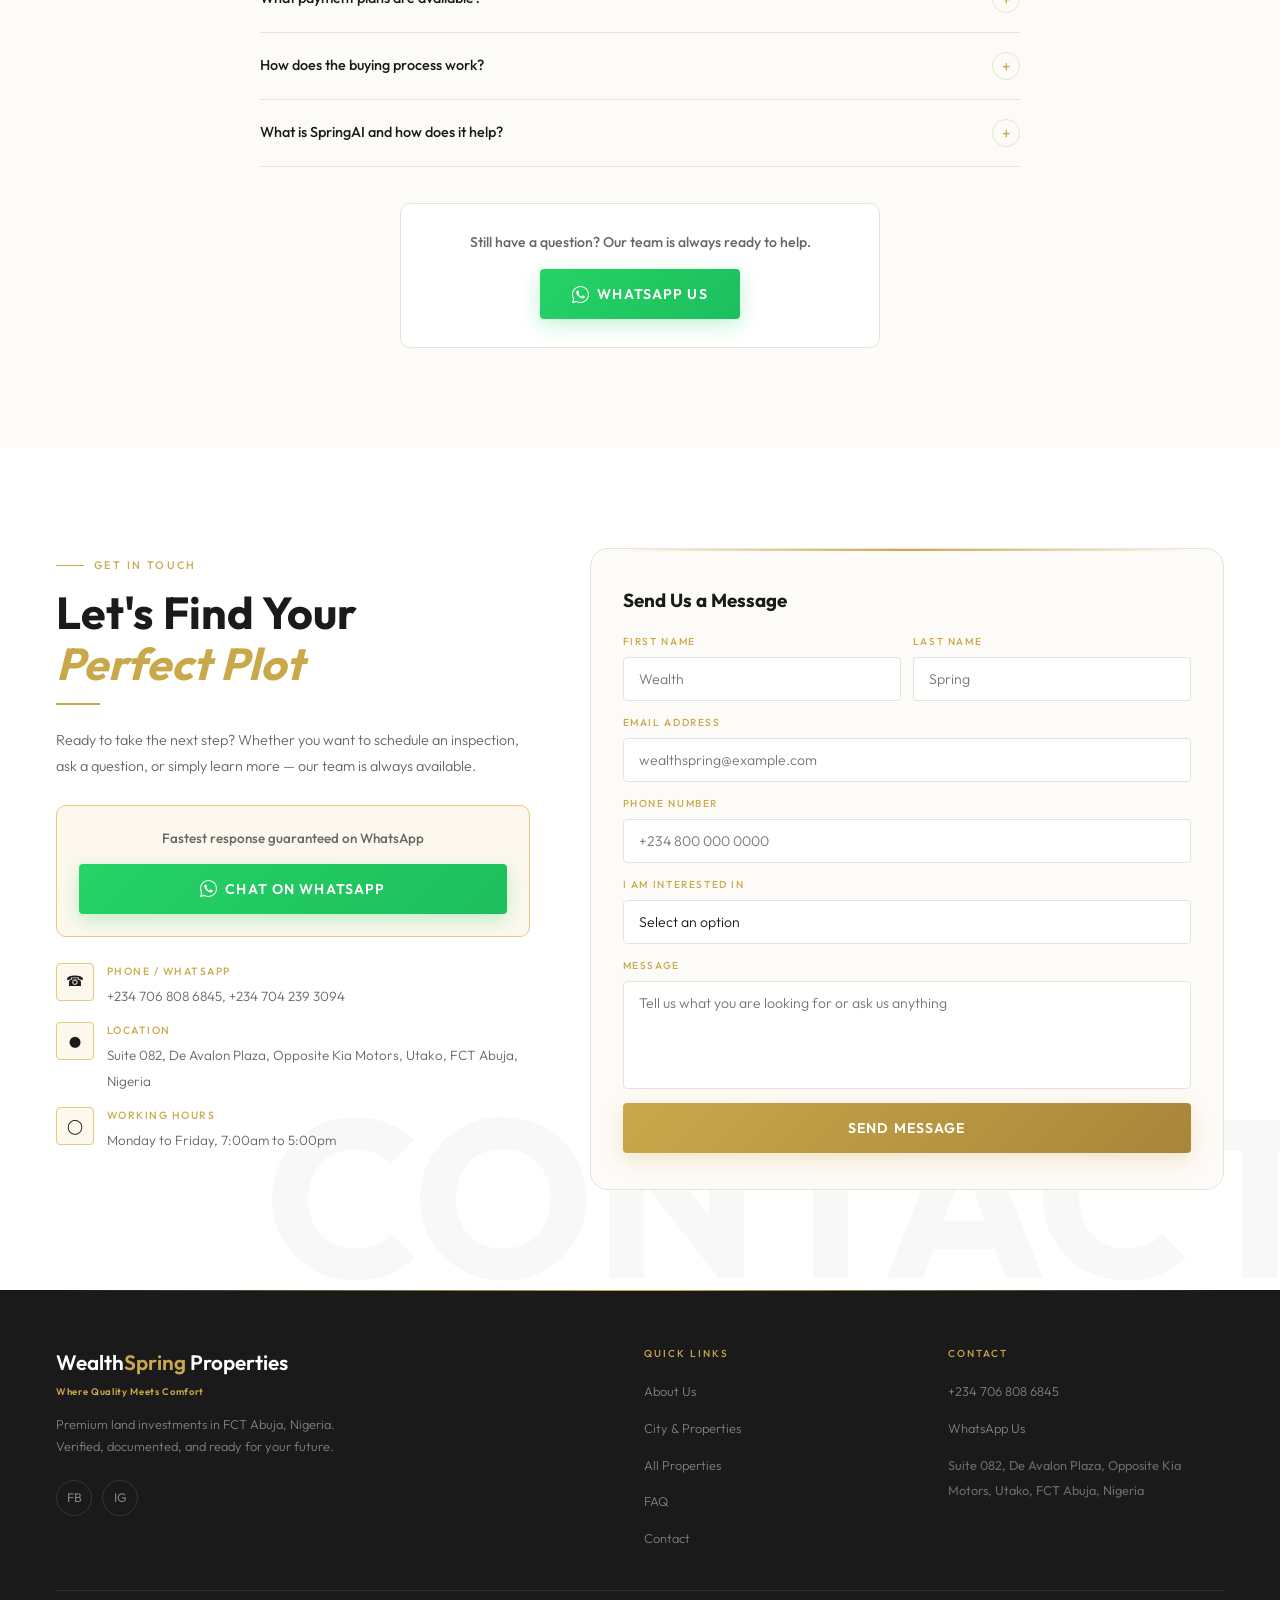
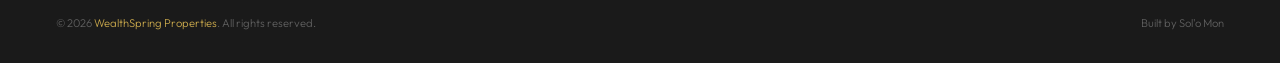
==== commit c81aab32: "fixed video lag" ====
--- a/index.html
+++ b/index.html
@@ -20,6 +20,8 @@
 
         <link rel="preconnect" href="https://fonts.googleapis.com" />
         <link rel="preconnect" href="https://fonts.gstatic.com" crossorigin />
+        <link rel="preconnect" href="https://res.cloudinary.com" crossorigin />
+        <link rel="dns-prefetch" href="https://res.cloudinary.com" />
         <link
             rel="stylesheet"
             href="https://fonts.googleapis.com/css2?family=Cormorant+Garamond:ital,wght@0,400;0,600;1,400&family=Outfit:wght@300;400;500;600;700&display=swap"
@@ -35,7 +37,7 @@
     </head>
     <body>
         <!-- ================================================
-     3 NAVBAR
+     NAVBAR
 ================================================ -->
         <nav id="navbar" role="navigation" aria-label="Main navigation">
             <div class="nav-inner">
@@ -65,32 +67,6 @@
 
                 <!-- Desktop CTA (hidden on mobile via CSS) -->
                 <div class="nav-desktop-cta">
-                    <!-- SpringAI temporarily disabled
-                    <a
-                        href="spring-ai.html"
-                        class="btn btn-spring-ai"
-                        style="
-                            padding: 10px 16px;
-                            font-size: 0.76rem;
-                            margin-right: 8px;
-                        "
-                    >
-                        <svg
-                            width="16"
-                            height="16"
-                            viewBox="0 0 24 24"
-                            fill="none"
-                            xmlns="http://www.w3.org/2000/svg"
-                            style="margin-right: 6px"
-                        >
-                            <path
-                                d="M12 2C6.48 2 2 6.48 2 12c0 1.54.36 3.05 1.05 4.42L2.05 21.95c-.03.18.05.37.21.51.17.14.39.21.62.17l5.53-1.05C9.95 21.64 10.97 22 12 22c5.52 0 10-4.48 10-10S17.52 2 12 2zm-1 13h2v2h-2v-2zm0-8h2v6h-2V7z"
-                                fill="currentColor"
-                            />
-                        </svg>
-                        SpringAI
-                    </a>
-                    -->
                     <button
                         class="btn btn-whatsapp btn-cta"
                         data-wa="general"
@@ -138,9 +114,6 @@
                     >City &amp; Properties
                     <span class="link-arrow">&#8594;</span></a
                 >
-                <!--<a href="#spring-ai" class="nav-drawer-link"
-                    >SpringAI <span class="link-arrow">&#8594;</span></a
-                >-->
                 <a href="#contact" class="nav-drawer-link"
                     >Schedule Inspection
                     <span class="link-arrow">&#8594;</span></a
@@ -150,22 +123,6 @@
                 >
             </nav>
             <div class="nav-drawer-actions">
-                <!--<a href="spring-ai.html" class="btn btn-spring-ai btn-full">
-                    <svg
-                        width="18"
-                        height="18"
-                        viewBox="0 0 24 24"
-                        fill="none"
-                        xmlns="http://www.w3.org/2000/svg"
-                        style="margin-right: 8px"
-                    >
-                        <path
-                            d="M12 2C6.48 2 2 6.48 2 12c0 1.54.36 3.05 1.05 4.42L2.05 21.95c-.03.18.05.37.21.51.17.14.39.21.62.17l5.53-1.05C9.95 21.64 10.97 22 12 22c5.52 0 10-4.48 10-10S17.52 2 12 2zm-1 13h2v2h-2v-2zm0-8h2v6h-2V7z"
-                            fill="currentColor"
-                        />
-                    </svg>
-                    Chat with SpringAI
-                </a>-->
                 <button class="btn btn-gold btn-full" data-wa="inspection">
                     Schedule an Inspection
                 </button>
@@ -190,43 +147,18 @@
         </div>
 
         <!-- ================================================
-     HERO
+     HERO SECTION (With Inline Cloudinary Integration)
 ================================================ -->
         <section id="hero" aria-label="Hero">
-            <!-- Video background layer -->
-            <div class="hero-video-layer" aria-hidden="true"></div>
-
-            <video
-                class="hero-video"
-                src="assets/videos/video1.mp4"
-                muted
-                playsinline
-                preload="metadata"
-            ></video>
-            <video
-                class="hero-video"
-                src="assets/videos/video2.mp4"
-                muted
-                playsinline
-                preload="none"
-            ></video>
-            <video
-                class="hero-video"
-                src="assets/videos/video3.mp4"
-                muted
-                playsinline
-                preload="none"
-            ></video>
-            <video
-                class="hero-video"
-                src="assets/videos/video5.mp4"
-                muted
-                playsinline
-                preload="none"
-            ></video>
-
-            <div class="hero-video-placeholder"></div>
-
+            <!-- Hero videos: Cloudinary CDN -->
+            <video class="hero-video" data-cld-id="video2_kz7vke"></video>
+<video class="hero-video" data-cld-id="IMG_2517_qbhdq8"></video>
+<video class="hero-video" data-cld-id="video5_pyxbg8"></video>
+<video class="hero-video" data-cld-id="video3_klaq53"></video>
+<video class="hero-video" data-cld-id="video1_tzb63a"></video>
+            </div>
+
+            <div class="hero-video-placeholder" aria-hidden="true"></div>
             <div class="hero-overlay" aria-hidden="true"></div>
 
             <!-- Content -->
@@ -629,7 +561,7 @@
                         </div>
                         <div class="preview-messages">
                             <div class="preview-msg preview-msg-bot">
-                                Welcome to WealthSpring Properties,. How can I
+                                Welcome to WealthSpring Properties. How can I
                                 help you today?
                             </div>
                             <div class="preview-msg preview-msg-user">
@@ -637,7 +569,7 @@
                             </div>
                             <div class="preview-msg preview-msg-bot">
                                 We have plots from 300 SQM to 1,000 SQM at
-                                WealthCourt,Phase 2 Kuje — starting at
+                                WealthCourt, Phase 2 Kuje — starting at
                                 <strong>&#8358;2M</strong>. All plots are FCDA
                                 approved. Would you like more details?
                             </div>
@@ -668,8 +600,8 @@
                         the clock. SpringAI answers questions about our
                         listings, pricing, locations, and the buying process.
                         For anything it cannot handle, it connects you directly
-                        to our team on WhatsApp. This Feature is currently still
-                        in development will be made available to the public when
+                        to our team on WhatsApp. This feature is currently still
+                        in development and will be made available to the public when
                         ready.
                     </p>
 
@@ -757,7 +689,7 @@
                             I was skeptical at first but the team was
                             transparent at every stage. Visited the site,
                             verified the documents, and closed the deal the same
-                            week.I Highly recommend WealthSpring Prperties.
+                            week. I highly recommend WealthSpring Properties.
                         </p>
                         <div class="testi-stars" aria-label="5 out of 5 stars">
                             &#9733;&#9733;&#9733;&#9733;&#9733;
@@ -837,7 +769,7 @@
                             <p class="faq-answer-text">
                                 Yes. Every plot listed by WealthSpring
                                 Properties comes with verified documentation
-                                including Right of Occupancy(R of O) or  Certificate of Occupancy (C of O),
+                                including Right of Occupancy (R of O) or Certificate of Occupancy (C of O),
                                 Survey Plans, and Government Allocation letters
                                 where applicable. We do not list undocumented
                                 land.
@@ -935,11 +867,6 @@
                                 <button class="btn btn-gold" data-wa="enquiry">
                                     Discuss Payment Plans
                                 </button>
-                                <!--<a
-                                    href="spring-ai.html"
-                                    class="btn btn-outline-gold"
-                                    >Ask SpringAI</a
-                                >-->
                             </div>
                         </div>
                     </div>
@@ -991,7 +918,7 @@
                                 assistant. It answers questions about our
                                 properties, pricing, locations, and the buying
                                 process at any time of day or night. For
-                                anything it does not have Clear Information
+                                anything it does not have clear information
                                 about, it transfers you directly to our team on
                                 WhatsApp.
                             </p>
@@ -1024,196 +951,220 @@
                             </svg>
                             WhatsApp Us
                         </button>
-                        <!--<a href="spring-ai.html" class="btn btn-outline-gold">Ask SpringAI</a>-->
                     </div>
                 </div>
             </div>
         </section>
 
-       <section id="contact" class="section">
-    <div class="section-inner contact-inner">
-        <div class="contact-info fade-up">
-            <span class="section-label">Get in Touch</span>
-            <h2 class="contact-title">
-                Let's Find Your<br />
-                <em>Perfect Plot</em>
-            </h2>
-            <div class="gold-line"></div>
-
-            <p class="contact-body">
-                Ready to take the next step? Whether you want to
-                schedule an inspection, ask a question, or simply learn
-                more — our team is always available.
-            </p>
-
-            <div class="contact-wa-block">
-                <p>Fastest response guaranteed on WhatsApp</p>
-                <button
-                    id="whatsapp-btn"
-                    class="btn btn-whatsapp btn-full"
-                    data-wa="general"
-                >
-                    <svg
-                        class="wa-icon"
-                        viewBox="0 0 24 24"
-                        aria-hidden="true"
+        <!-- ================================================
+     CONTACT
+================================================ -->
+        <section id="contact" class="section">
+            <div class="section-inner contact-inner">
+                <div class="contact-info fade-up">
+                    <span class="section-label">Get in Touch</span>
+                    <h2 class="contact-title">
+                        Let's Find Your<br />
+                        <em>Perfect Plot</em>
+                    </h2>
+                    <div class="gold-line"></div>
+
+                    <p class="contact-body">
+                        Ready to take the next step? Whether you want to
+                        schedule an inspection, ask a question, or simply learn
+                        more — our team is always available.
+                    </p>
+
+                    <div class="contact-wa-block">
+                        <p>Fastest response guaranteed on WhatsApp</p>
+                        <button
+                            id="whatsapp-btn"
+                            class="btn btn-whatsapp btn-full"
+                            data-wa="general"
+                        >
+                            <svg
+                                class="wa-icon"
+                                viewBox="0 0 24 24"
+                                aria-hidden="true"
+                            >
+                                <path
+                                    d="M17.472 14.382c-.297-.149-1.758-.867-2.03-.967-.273-.099-.471-.148-.67.15-.197.297-.767.966-.94 1.164-.173.199-.347.223-.644.075-.297-.15-1.255-.463-2.39-1.475-.883-.788-1.48-1.761-1.653-2.059-.173-.297-.018-.458.13-.606.134-.133.298-.347.446-.52.149-.174.198-.298.298-.497.099-.198.05-.371-.025-.52-.075-.149-.669-1.612-.916-2.207-.242-.579-.487-.5-.669-.51-.173-.008-.371-.01-.57-.01-.198 0-.52.074-.792.372-.272.297-1.04 1.016-1.04 2.479 0 1.462 1.065 2.875 1.213 3.074.149.198 2.096 3.2 5.077 4.487.709.306 1.262.489 1.694.625.712.227 1.36.195 1.871.118.571-.085 1.758-.719 2.006-1.413.248-.694.248-1.289.173-1.413-.074-.124-.272-.198-.57-.347z"
+                                />
+                                <path
+                                    d="M12 0C5.373 0 0 5.373 0 12c0 2.125.554 4.122 1.524 5.855L.057 23.243a.75.75 0 00.916.916l5.388-1.467A11.95 11.95 0 0012 24c6.627 0 12-5.373 12-12S18.627 0 12 0zm0 22.5c-1.98 0-3.852-.538-5.464-1.48l-.39-.23-4.04 1.1 1.1-4.04-.23-.39A10.448 10.448 0 011.5 12C1.5 6.201 6.201 1.5 12 1.5S22.5 6.201 22.5 12 17.799 22.5 12 22.5z"
+                                />
+                            </svg>
+                            Chat on WhatsApp
+                        </button>
+                    </div>
+
+                    <div class="contact-details">
+                        <div class="contact-detail">
+                            <div class="contact-detail-icon" aria-hidden="true">
+                                &#9742;
+                            </div>
+                            <div class="contact-detail-text">
+                                <strong>Phone / WhatsApp</strong>
+                                <span>+234 706 808 6845, +234 704 239 3094</span>
+                            </div>
+                        </div>
+                        <div class="contact-detail">
+                            <div class="contact-detail-icon" aria-hidden="true">
+                                &#9679;
+                            </div>
+                            <div class="contact-detail-text">
+                                <strong>Location</strong>
+                                <span
+                                    >Suite 082, De Avalon Plaza, Opposite Kia
+                                    Motors, Utako, FCT Abuja, Nigeria</span
+                                >
+                            </div>
+                        </div>
+                        <div class="contact-detail">
+                            <div class="contact-detail-icon" aria-hidden="true">
+                                &#9711;
+                            </div>
+                            <div class="contact-detail-text">
+                                <strong>Working Hours</strong>
+                                <span>Monday to Friday, 7:00am to 5:00pm</span>
+                            </div>
+                        </div>
+                    </div>
+                </div>
+
+                <div class="contact-form-wrap fade-up">
+                    <h3 class="contact-form-title">Send Us a Message</h3>
+                    <form
+                        id="contact-form"
+                        action="mailto:wealthspring@example.com"
+                        method="GET"
+                        enctype="text/plain"
+                        novalidate
                     >
-                        <path
-                            d="M17.472 14.382c-.297-.149-1.758-.867-2.03-.967-.273-.099-.471-.148-.67.15-.197.297-.767.966-.94 1.164-.173.199-.347.223-.644.075-.297-.15-1.255-.463-2.39-1.475-.883-.788-1.48-1.761-1.653-2.059-.173-.297-.018-.458.13-.606.134-.133.298-.347.446-.52.149-.174.198-.298.298-.497.099-.198.05-.371-.025-.52-.075-.149-.669-1.612-.916-2.207-.242-.579-.487-.5-.669-.51-.173-.008-.371-.01-.57-.01-.198 0-.52.074-.792.372-.272.297-1.04 1.016-1.04 2.479 0 1.462 1.065 2.875 1.213 3.074.149.198 2.096 3.2 5.077 4.487.709.306 1.262.489 1.694.625.712.227 1.36.195 1.871.118.571-.085 1.758-.719 2.006-1.413.248-.694.248-1.289.173-1.413-.074-.124-.272-.198-.57-.347z"
-                        />
-                        <path
-                            d="M12 0C5.373 0 0 5.373 0 12c0 2.125.554 4.122 1.524 5.855L.057 23.243a.75.75 0 00.916.916l5.388-1.467A11.95 11.95 0 0012 24c6.627 0 12-5.373 12-12S18.627 0 12 0zm0 22.5c-1.98 0-3.852-.538-5.464-1.48l-.39-.23-4.04 1.1 1.1-4.04-.23-.39A10.448 10.448 0 011.5 12C1.5 6.201 6.201 1.5 12 1.5S22.5 6.201 22.5 12 17.799 22.5 12 22.5z"
-                        />
-                    </svg>
-                    Chat on WhatsApp
-                </button>
+                        <div class="form-row">
+                            <div class="form-group">
+                                <label for="first-name">First Name</label>
+                                <input
+                                    type="text"
+                                    id="first-name"
+                                    name="first_name"
+                                    placeholder="Wealth"
+                                    autocomplete="given-name"
+                                />
+                            </div>
+                            <div class="form-group">
+                                <label for="last-name">Last Name</label>
+                                <input
+                                    type="text"
+                                    id="last-name"
+                                    name="last_name"
+                                    placeholder="Spring"
+                                    autocomplete="family-name"
+                                />
+                            </div>
+                        </div>
+                        <div class="form-group">
+                            <label for="email">Email Address</label>
+                            <input
+                                type="email"
+                                id="email"
+                                name="email"
+                                placeholder="wealthspring@example.com"
+                                autocomplete="email"
+                            />
+                        </div>
+                        <div class="form-group">
+                            <label for="phone">Phone Number</label>
+                            <input
+                                type="tel"
+                                id="phone"
+                                name="phone"
+                                placeholder="+234 800 000 0000"
+                                autocomplete="tel"
+                            />
+                        </div>
+                        <div class="form-group">
+                            <label for="interest">I am Interested In</label>
+                            <select id="interest" name="interest">
+                                <option value="" disabled selected>
+                                    Select an option
+                                </option>
+                                <option value="buying">Buying a Plot</option>
+                                <option value="inspection">
+                                    Scheduling an Inspection
+                                </option>
+                                <option value="payment">
+                                    Payment Plan Information
+                                </option>
+                                <option value="documentation">
+                                    Property Documentation
+                                </option>
+                                <option value="general">General Enquiry</option>
+                            </select>
+                        </div>
+                        <div class="form-group">
+                            <label for="message">Message</label>
+                            <textarea
+                                id="message"
+                                name="message"
+                                placeholder="Tell us what you are looking for or ask us anything"
+                            ></textarea>
+                        </div>
+                        <button type="submit" class="btn btn-gold btn-full">
+                            Send Message
+                        </button>
+                    </form>
+                </div>
             </div>
 
-            <div class="contact-details">
-                <div class="contact-detail">
-                    <div class="contact-detail-icon" aria-hidden="true">
-                        &#9742;
-                    </div>
-                    <div class="contact-detail-text">
-                        <strong>Phone / WhatsApp</strong>
-                        <span>+234 706 808 6845, +234 704 239 3094 </span>
-                    </div>
-                </div>
-                <div class="contact-detail">
-                    <div class="contact-detail-icon" aria-hidden="true">
-                        &#9679;
-                    </div>
-                    <div class="contact-detail-text">
-                        <strong>Location</strong>
-                        <span>Suite 082, De Avalon Plaza, Opposite
-                                        Kia Motors, Utako,FCT Abuja, Nigeria</span>
-                    </div>
-                </div>
-                <div class="contact-detail">
-                    <div class="contact-detail-icon" aria-hidden="true">
-                        &#9711;
-                    </div>
-                    <div class="contact-detail-text">
-                        <strong>Working Hours</strong>
-                        <span>Monday to Friday, 7:00am to 5:00pm</span>
-                    </div>
-                </div>
-            </div>
-        </div>
-
-        <div class="contact-form-wrap fade-up">
-            <h3 class="contact-form-title">Send Us a Message</h3>
-            <form id="contact-form" action="mailto:wealthspring@example.com" method="GET" enctype="text/plain" novalidate>
-                <div class="form-row">
-                    <div class="form-group">
-                        <label for="first-name">First Name</label>
-                        <input
-                            type="text"
-                            id="first-name"
-                            name="first_name"
-                            placeholder="Wealth"
-                            autocomplete="given-name"
-                        />
-                    </div>
-                    <div class="form-group">
-                        <label for="last-name">Last Name</label>
-                        <input
-                            type="text"
-                            id="last-name"
-                            name="last_name"
-                            placeholder="Spring"
-                            autocomplete="family-name"
-                        />
-                    </div>
-                </div>
-                <div class="form-group">
-                    <label for="email">Email Address</label>
-                    <input
-                        type="email"
-                        id="email"
-                        name="email"
-                        placeholder="wealthspring@example.com"
-                        autocomplete="email"
-                    />
-                </div>
-                <div class="form-group">
-                    <label for="phone">Phone Number</label>
-                    <input
-                        type="tel"
-                        id="phone"
-                        name="phone"
-                        placeholder="+234 800 000 0000"
-                        autocomplete="tel"
-                    />
-                </div>
-                <div class="form-group">
-                    <label for="interest">I am Interested In</label>
-                    <select id="interest" name="interest">
-                        <option value="" disabled selected>
-                            Select an option
-                        </option>
-                        <option value="buying">Buying a Plot</option>
-                        <option value="inspection">
-                            Scheduling an Inspection
-                        </option>
-                        <option value="payment">
-                            Payment Plan Information
-                        </option>
-                        <option value="documentation">
-                            Property Documentation
-                        </option>
-                        <option value="general">General Enquiry</option>
-                    </select>
-                </div>
-                <div class="form-group">
-                    <label for="message">Message</label>
-                    <textarea
-                        id="message"
-                        name="message"
-                        placeholder="Tell us what you are looking for or ask us anything"
-                    ></textarea>
-                </div>
-                <button type="submit" class="btn btn-gold btn-full">
-                    Send Message
-                </button>
-            </form>
-        </div>
-    </div>
-
-    <script>
-        document.addEventListener('DOMContentLoaded', function() {
-            
-            // --- 1. EMAIL FORM HANDLER ---
-            const contactForm = document.getElementById('contact-form');
-            if (!contactForm) return;
-
-            contactForm.addEventListener('submit', function(e) {
-                // Prevent the browser from handling it messily
-                e.preventDefault(); 
-
-                // Get form values
-                const firstName = document.getElementById('first-name').value.trim();
-                const lastName = document.getElementById('last-name').value.trim();
-                const email = document.getElementById('email').value.trim();
-                const phone = document.getElementById('phone').value.trim();
-                const selectEl = document.getElementById('interest');
-                const interestText = selectEl.options[selectEl.selectedIndex].text;
-                const message = document.getElementById('message').value.trim();
-
-                // Validation checkpoint
-                if(!firstName || !email || !message) {
-                    alert('Please fill out your Name, Email, and Message before sending.');
-                    return;
-                }
-
-                // Target Email Config (Change this to your actual company email)
-                const businessEmail = "wealthspring@example.com"; 
-                
-                // Construct Subject
-                const emailSubject = encodeURIComponent(`WealthSpring Inquiry: ${interestText}`);
-
-                // Construct Clean Body
-                const emailBody = `New client lead generated from WealthSpring website:
+            <script>
+                document.addEventListener('DOMContentLoaded', function () {
+                    // --- 1. EMAIL FORM HANDLER ---
+                    const contactForm = document.getElementById('contact-form');
+                    if (!contactForm) return;
+
+                    contactForm.addEventListener('submit', function (e) {
+                        // Prevent the browser from handling it messily
+                        e.preventDefault();
+
+                        // Get form values
+                        const firstName = document
+                            .getElementById('first-name')
+                            .value.trim();
+                        const lastName = document
+                            .getElementById('last-name')
+                            .value.trim();
+                        const email = document
+                            .getElementById('email')
+                            .value.trim();
+                        const phone = document
+                            .getElementById('phone')
+                            .value.trim();
+                        const selectEl = document.getElementById('interest');
+                        const interestText =
+                            selectEl.options[selectEl.selectedIndex].text;
+                        const message = document
+                            .getElementById('message')
+                            .value.trim();
+
+                        // Validation checkpoint
+                        if (!firstName || !email || !message) {
+                            alert(
+                                'Please fill out your Name, Email, and Message before sending.'
+                            );
+                            return;
+                        }
+
+                        // Target Email Config
+                        const businessEmail = 'wealthspring@example.com';
+
+                        // Construct Subject
+                        const emailSubject = encodeURIComponent(
+                            `WealthSpring Inquiry: ${interestText}`
+                        );
+
+                        // Construct Clean Body
+                        const emailBody = `New client lead generated from WealthSpring website:
 
 Client Name: ${firstName} ${lastName}
 Email Address: ${email}
@@ -1225,26 +1176,29 @@
 ${message}
 ------------------------------------------`;
 
-                // Fire up native Mail Application
-                window.location.href = `mailto:${businessEmail}?subject=${emailSubject}&body=${encodeURIComponent(emailBody)}`;
-            });
-
-
-            // --- 2. WHATSAPP BUTTON HANDLER ---
-            const whatsappBtn = document.getElementById('whatsapp-btn');
-            
-            whatsappBtn.addEventListener('click', function() {
-                // Primary real estate phone target (stripped of spaces)
-                const whatsappPhone = "2347068086845"; 
-                const defaultText = encodeURIComponent("Hello WealthSpring! I'm visiting your website and I'd like to make a general inquiry about your available land plots.");
-                
-                // Opens WhatsApp Web/App cleanly 
-                window.open(`https://wa.me/${whatsappPhone}?text=${defaultText}`, '_blank');
-            });
-
-        });
-    </script>
-</section>
+                        // Fire up native Mail Application
+                        window.location.href = `mailto:${businessEmail}?subject=${emailSubject}&body=${encodeURIComponent(
+                            emailBody
+                        )}`;
+                    });
+
+                    // --- 2. WHATSAPP BUTTON HANDLER ---
+                    const whatsappBtn = document.getElementById('whatsapp-btn');
+                    if (whatsappBtn) {
+                        whatsappBtn.addEventListener('click', function () {
+                            const whatsappPhone = '2347068086845';
+                            const defaultText = encodeURIComponent(
+                                "Hello WealthSpring! I'm visiting your website and I'd like to make a general inquiry about your available land plots."
+                            );
+                            window.open(
+                                `https://wa.me/${whatsappPhone}?text=${defaultText}`,
+                                '_blank'
+                            );
+                        });
+                    }
+                });
+            </script>
+        </section>
 
         <!-- ================================================
      FOOTER
@@ -1292,7 +1246,6 @@
                                 <li>
                                     <a href="properties.html">All Properties</a>
                                 </li>
-                                <!--<li><a href="spring-ai.html">SpringAI</a></li>-->
                                 <li><a href="#faq">FAQ</a></li>
                                 <li><a href="#contact">Contact</a></li>
                             </ul>
@@ -1331,21 +1284,6 @@
                 </div>
             </div>
         </footer>
-
-        <!-- ================================================
-     PROPERTY MODAL
-================================================ -->
-        <!--<div
-            class="modal-overlay"
-            id="modal-overlay"
-            role="dialog"
-            aria-modal="true"
-            aria-label="Property Details"
-        >
-            <div class="modal-box" id="modal-content">
-                <-- Populated by main.js -->
-            </div> 
-        </div>
 
         <!-- ================================================
      FLOATING WHATSAPP BUTTON
@@ -1371,6 +1309,7 @@
             </svg>
         </button>
 
+        <script src="js/cloudinary-config.js" defer></script>
         <script src="js/main.js" defer></script>
     </body>
-</html>
+</html>
--- a/css/hero.css
+++ b/css/hero.css
@@ -20,13 +20,13 @@
 .hero-video-layer {
   position: absolute;
   inset: 0;
-  z-index: 0;
+  z-index: 1;
+  pointer-events: none;
 }
 
 /*
-  VIDEO ELEMENTS
-  When real videos are added, each .hero-video starts at opacity 0.
-  JS adds .active to show the current one and crossfades between them.
+  Cloudinary-delivered <video> elements.
+  JS adds .active to show the current clip and crossfades between them.
 */
 .hero-video {
   position: absolute;
@@ -37,18 +37,20 @@
   object-position: center;
   opacity: 0;
   z-index: 1;
+  background: #0d0b06;
   transition: opacity 1.2s ease-in-out;
 }
 
 .hero-video.active {
   opacity: 1;
+  z-index: 2;
 }
 
 .hero-video.active.ending {
   opacity: 0.75;
 }
 
-/* Placeholder shown before videos are added */
+/* Fallback gradient while Cloudinary posters / streams load */
 .hero-video-placeholder {
   position: absolute;
   inset: 0;
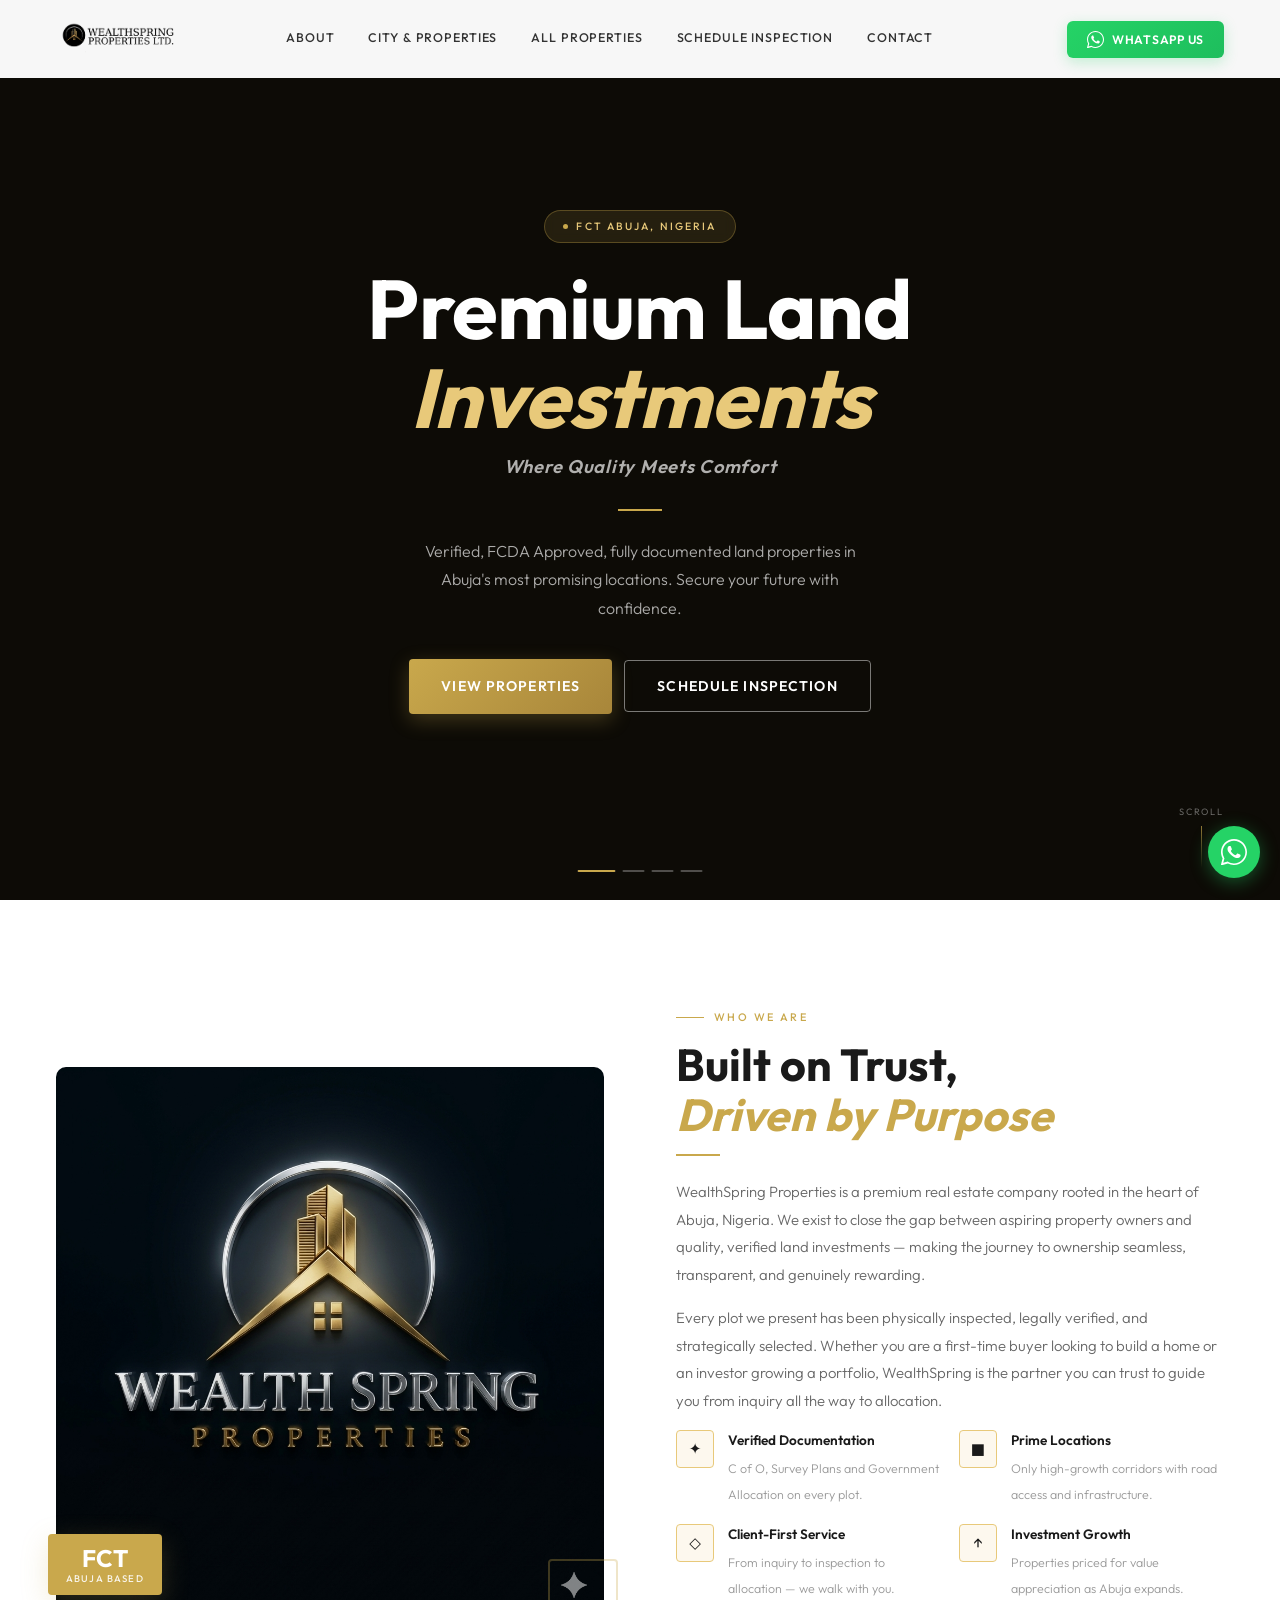
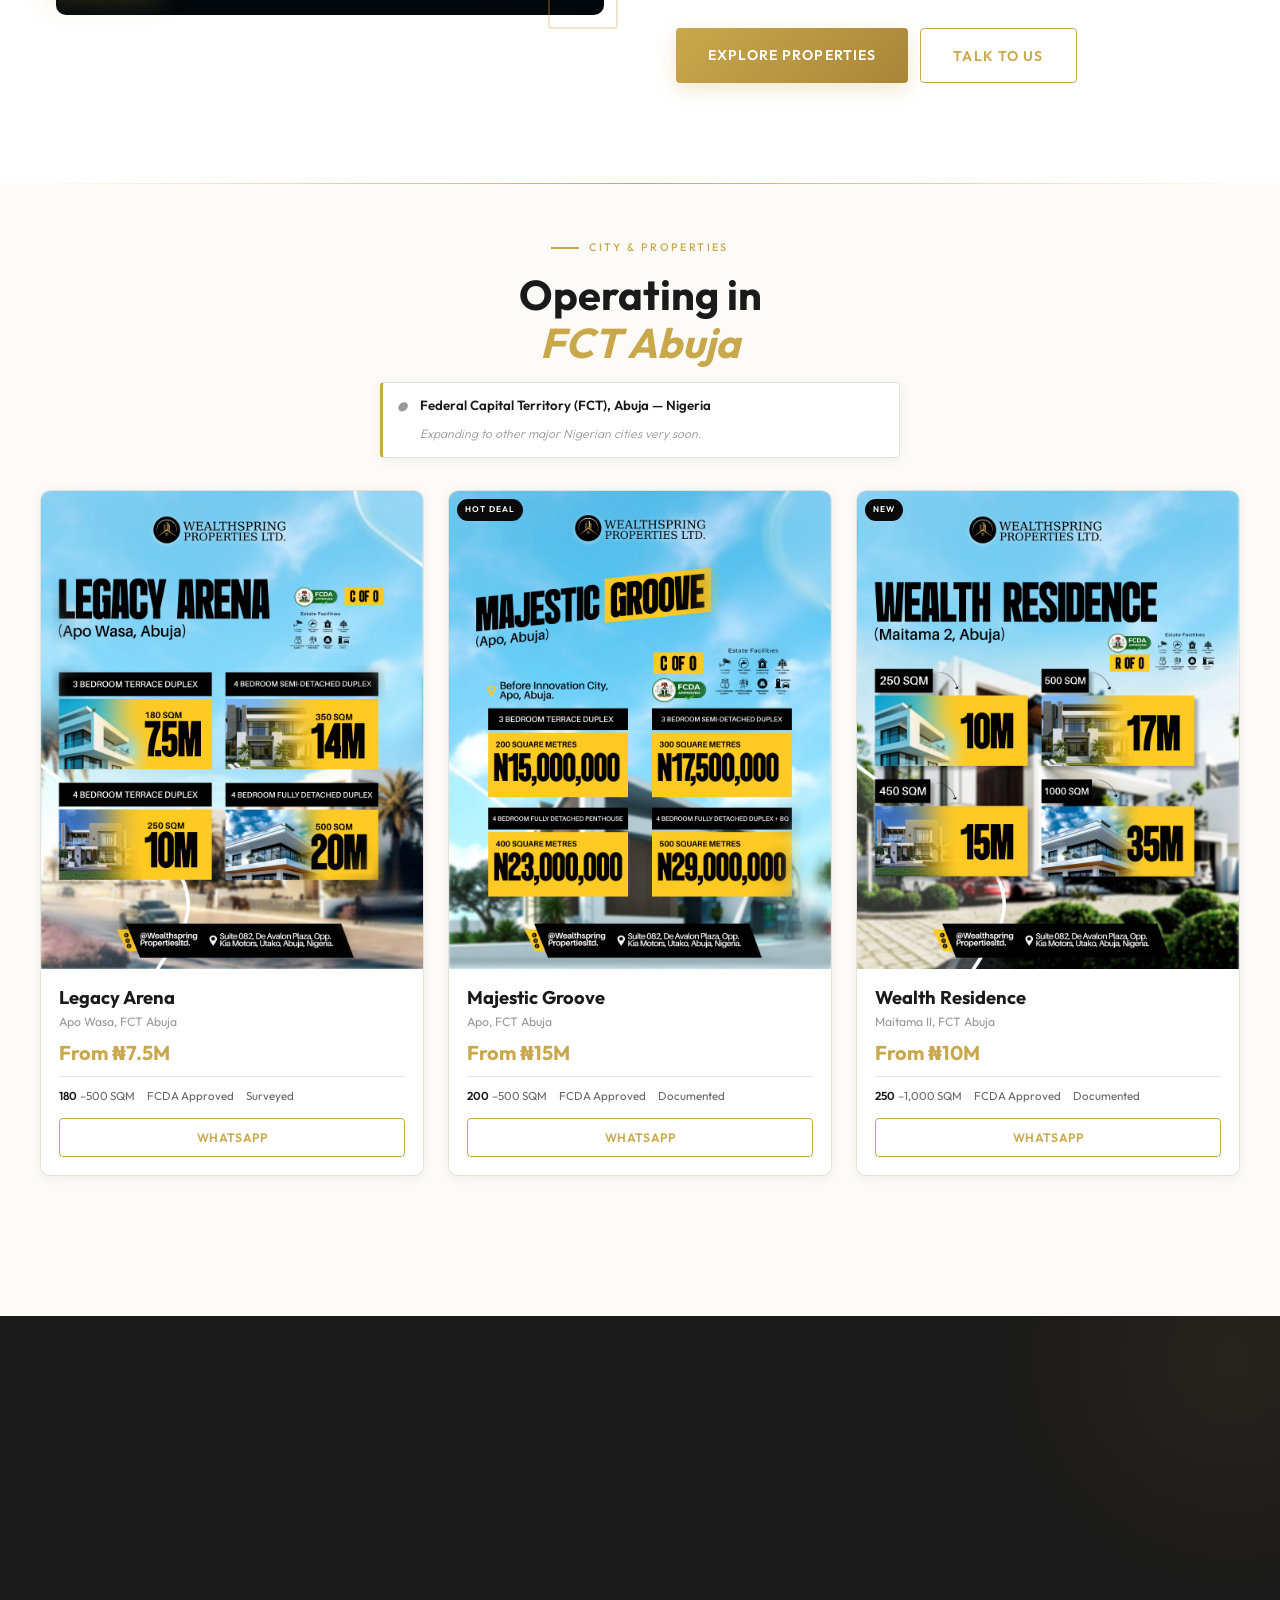
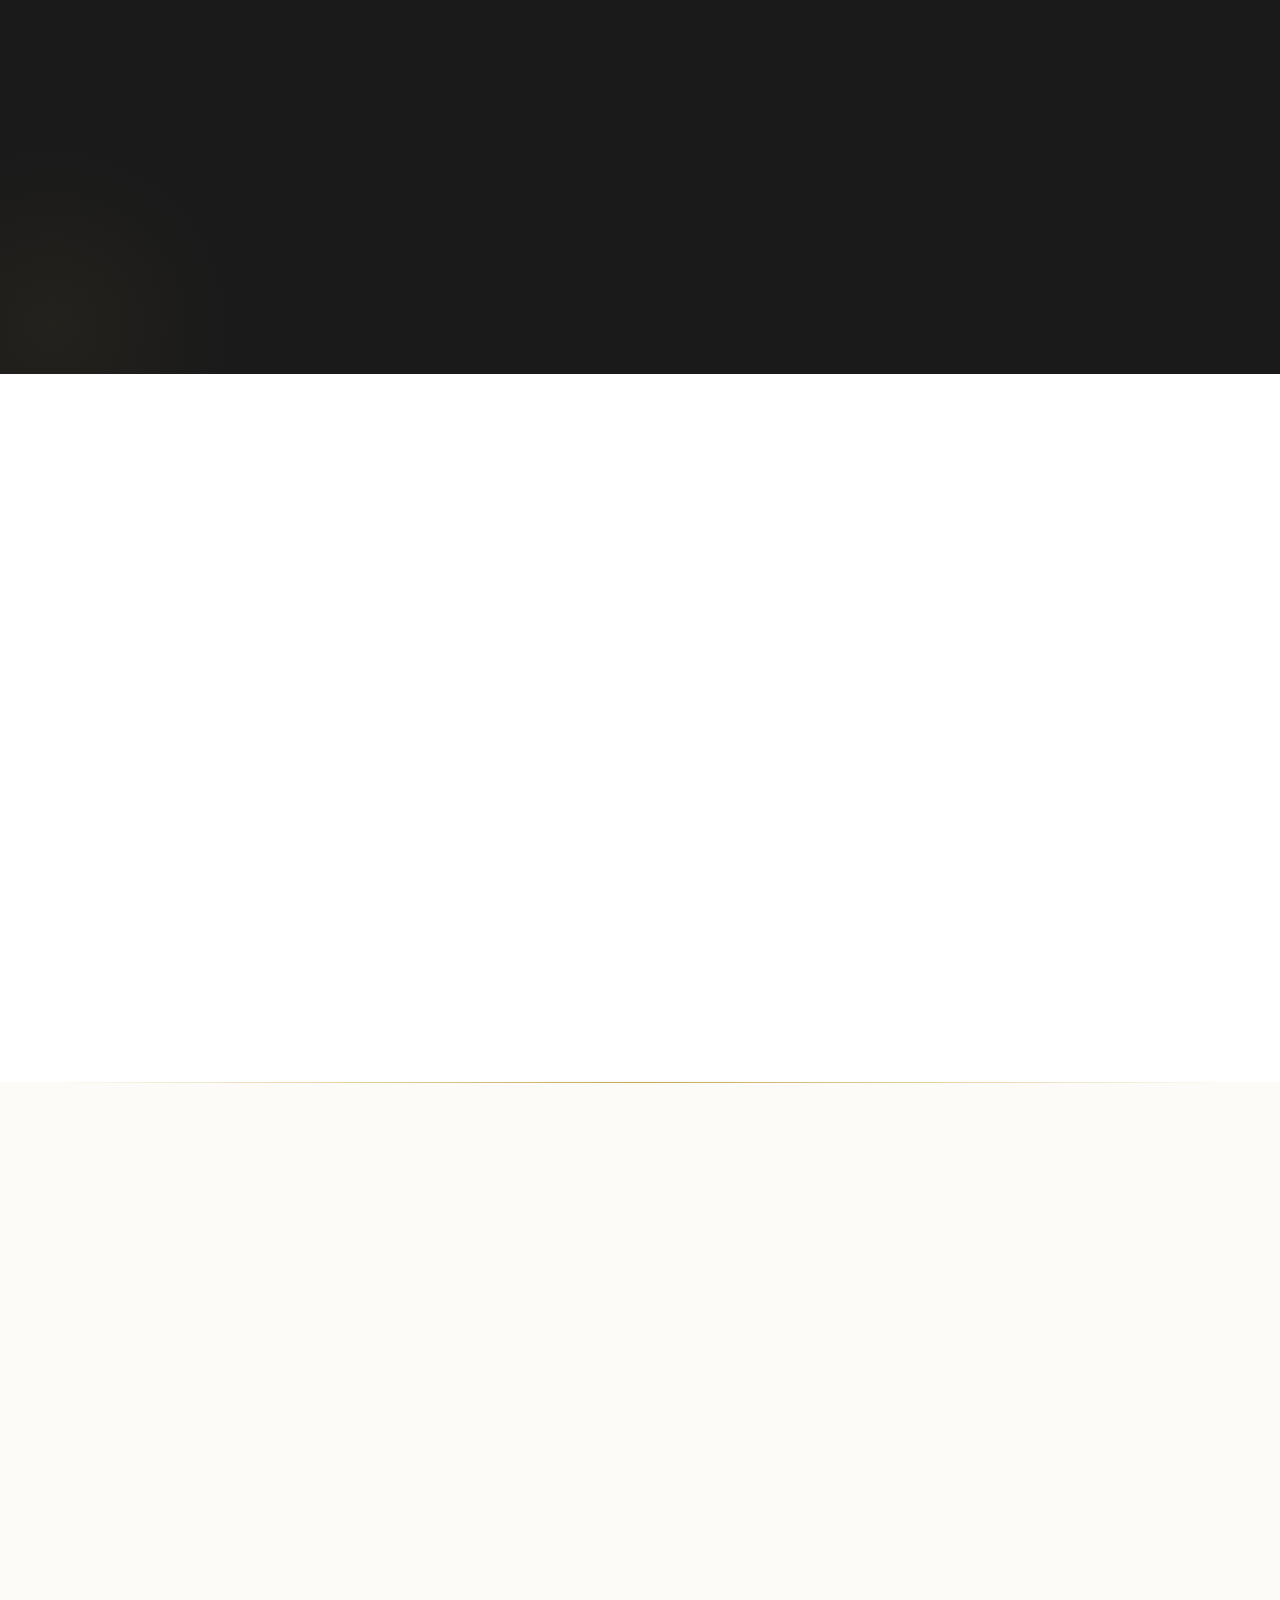
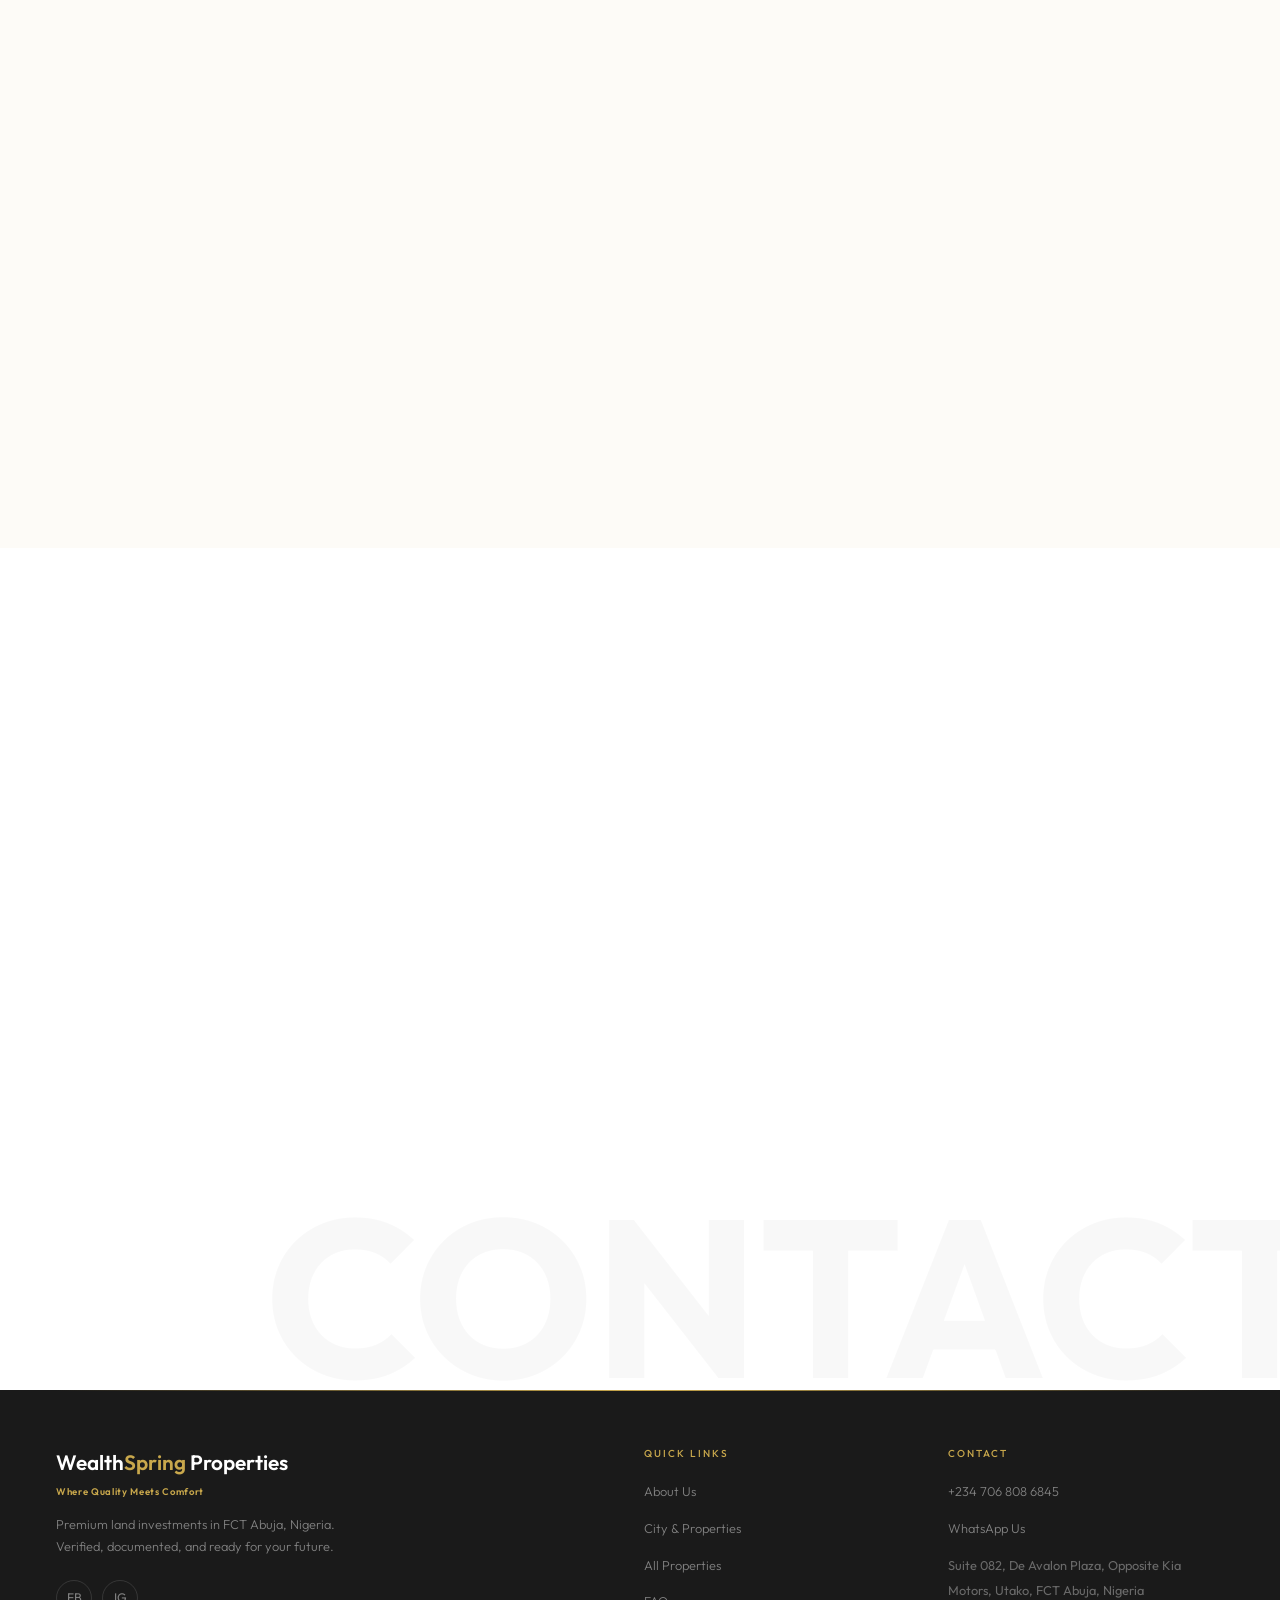
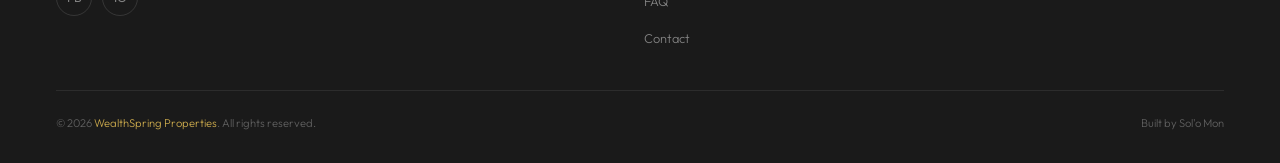
==== commit 6baad37c: "updated card grid and image loading" ====
--- a/index.html
+++ b/index.html
@@ -377,7 +377,7 @@
                     >
                         <div class="property-card-img-wrap">
                             <img
-                                src="assets/images/properties/Legacy Arena - WealthSpring.png"
+                                src="assets/images/properties/Legacy Arena - WealthSpring.webp"
                                 alt="Legacy Arena"
                                 class="property-card-img"
                                 width="640"
@@ -427,7 +427,7 @@
                     >
                         <div class="property-card-img-wrap">
                             <img
-                                src="assets/images/properties/Majestic Groove.png"
+                                src="assets/images/properties/Majestic Groove.webp"
                                 alt="Majestic Groove"
                                 class="property-card-img"
                                 width="640"
@@ -482,7 +482,7 @@
                     >
                         <div class="property-card-img-wrap">
                             <img
-                                src="assets/images/properties/Wealth Residence - WealthSpring.png"
+                                src="assets/images/properties/Wealth Residence - WealthSpring.webp"
                                 alt="Wealth Residence"
                                 class="property-card-img"
                                 width="640"
--- a/css/properties.css
+++ b/css/properties.css
@@ -6,6 +6,7 @@
 #properties {
   background: var(--off-white);
   position: relative;
+  padding: 48px 0;
 }
 
 #properties::before {
@@ -23,16 +24,17 @@
 ----------------------------------------------- */
 .properties-header {
   text-align: center;
-  margin-bottom: 36px;
+  margin-bottom: 32px;
+  padding: 0 12px;
 }
 
 .properties-title {
   font-family: var(--sans);
-  font-size: clamp(1.7rem, 6vw, 2.8rem);
+  font-size: clamp(1.5rem, 5vw, 2.6rem);
   font-weight: 700;
-  line-height: 1.12;
-  color: var(--black-soft);
-  margin-bottom: 20px;
+  line-height: 1.15;
+  color: var(--black-soft);
+  margin-bottom: 16px;
 }
 
 .properties-title em {
@@ -48,11 +50,13 @@
   background: var(--white);
   border: 1px solid var(--gray-border);
   border-left: 3px solid var(--gold);
-  padding: 14px 18px;
+  padding: 12px 14px;
   border-radius: var(--radius-sm);
   text-align: left;
   box-shadow: var(--shadow-sm);
+  width: 100%;
   max-width: 520px;
+  box-sizing: border-box;
 }
 
 .location-notice-icon {
@@ -77,26 +81,21 @@
 }
 
 /* -----------------------------------------------
-   PROPERTY CARD GRID
+   PROPERTY CARD GRID (Forced 2-Columns Side-by-Side)
 ----------------------------------------------- */
 .properties-grid {
   display: grid;
-  grid-template-columns: 1fr;
-  gap: 16px;
+  grid-template-columns: repeat(2, 1fr); /* Forces two items side-by-side on mobile */
+  gap: 10px; /* Tighter gap so text has maximum width inside cards */
+  padding: 0 8px; /* Safe padding for mobile screen edges */
   justify-items: stretch;
   align-items: stretch;
 }
 
-@media (min-width: 520px) {
+@media (min-width: 600px) {
   .properties-grid {
-    grid-template-columns: repeat(2, 1fr);
-    gap: 14px;
-  }
-}
-
-@media (min-width: 720px) {
-  .properties-grid {
-    gap: 20px;
+    gap: 16px;
+    padding: 0 16px;
   }
 }
 
@@ -125,21 +124,19 @@
   border-color: var(--gold-light);
 }
 
-/* Image wrap */
+/* Image wrap (Un-cropped, fully displayed) */
 .property-card-img-wrap {
   position: relative;
   overflow: hidden;
   width: 100%;
-  aspect-ratio: 16 / 10;
   background: var(--gray-bg);
   flex-shrink: 0;
+  /* Hardcoded aspect-ratio boxes removed so images render completely top-to-bottom */
 }
 
 .property-card-img {
   width: 100%;
-  height: 100%;
-  object-fit: cover;
-  object-position: center;
+  height: auto; /* Scales proportionally based on the true layout file dimensions */
   display: block;
   transition: transform 0.45s var(--ease);
 }
@@ -151,22 +148,22 @@
 .property-card-img-placeholder {
   width: 100%;
   aspect-ratio: 16 / 10;
-  min-height: 130px;
+  min-height: 100px;
 }
 
 /* Badge */
 .property-badge {
   position: absolute;
-  top: 10px;
-  left: 10px;
+  top: 8px;
+  left: 8px;
   background: var(--gold);
   color: var(--white);
   font-family: var(--sans);
-  font-size: 0.58rem;
+  font-size: 0.52rem;
   font-weight: 600;
   letter-spacing: 0.12em;
   text-transform: uppercase;
-  padding: 5px 10px;
+  padding: 4px 8px;
   border-radius: 30px;
   z-index: 1;
 }
@@ -177,7 +174,7 @@
 
 /* Card body */
 .property-card-body {
-  padding: 14px 14px 16px;
+  padding: 10px; /* Optimized tight margins for mobile columns */
   display: flex;
   flex-direction: column;
   flex: 1;
@@ -186,32 +183,32 @@
 
 .property-card-name {
   font-family: var(--sans);
-  font-size: clamp(0.95rem, 2.8vw, 1.15rem);
+  font-size: 0.9rem; /* Clean sizing for micro-columns */
   font-weight: 700;
   color: var(--black-soft);
-  line-height: 1.25;
+  line-height: 1.2;
   margin-bottom: 4px;
 }
 
 .property-card-location {
   font-family: var(--sans);
-  font-size: 0.72rem;
+  font-size: 0.68rem;
   font-weight: 400;
   color: var(--gray-light);
-  margin-bottom: 10px;
-  line-height: 1.35;
+  margin-bottom: 8px;
+  line-height: 1.3;
 }
 
 .property-card-price-row {
   display: flex;
   align-items: baseline;
-  gap: 6px;
-  margin-bottom: 10px;
+  gap: 4px;
+  margin-bottom: 8px;
 }
 
 .property-card-price {
   font-family: var(--sans);
-  font-size: clamp(1rem, 3vw, 1.2rem);
+  font-size: 1rem;
   font-weight: 700;
   color: var(--gold);
   line-height: 1.1;
@@ -219,7 +216,7 @@
 
 .property-card-price-note {
   font-family: var(--sans);
-  font-size: 0.65rem;
+  font-size: 0.62rem;
   font-weight: 300;
   color: var(--gray-light);
 }
@@ -227,16 +224,16 @@
 .property-card-meta {
   display: flex;
   flex-wrap: wrap;
-  gap: 6px 10px;
-  padding-top: 10px;
+  gap: 4px 8px;
+  padding-top: 8px;
   border-top: 1px solid var(--gray-border);
-  margin-bottom: 12px;
+  margin-bottom: 10px;
   margin-top: auto;
 }
 
 .property-meta-tag {
   font-family: var(--sans);
-  font-size: 0.65rem;
+  font-size: 0.6rem;
   font-weight: 400;
   color: var(--gray-mid);
   display: inline-flex;
@@ -250,19 +247,23 @@
   color: var(--black-soft);
 }
 
+/* Action Buttons Container */
 .property-card-actions {
   display: flex;
-  gap: 8px;
+  flex-direction: column; /* Stacks the links inside narrow columns so text doesn't overflow */
+  gap: 6px;
 }
 
 .property-card-actions .btn {
   flex: 1 1 auto;
   width: 100%;
-  font-size: 0.72rem;
-  padding: 10px 12px;
-  letter-spacing: 0.06em;
+  font-size: 0.68rem;
+  padding: 8px 4px;
+  letter-spacing: 0.04em;
   white-space: nowrap;
   box-shadow: none;
+  text-align: center;
+  justify-content: center;
 }
 
 /* -----------------------------------------------
@@ -362,16 +363,13 @@
 }
 
 /* -----------------------------------------------
-   TABLET  768px+
+   TABLET & LAPTOP RE-EXPANSION (768px+)
 ----------------------------------------------- */
 @media (min-width: 768px) {
   .properties-grid {
-    grid-template-columns: 1fr 1fr;
+    grid-template-columns: repeat(2, 1fr);
     gap: 20px;
-  }
-
-  .property-card-img-wrap {
-    aspect-ratio: 16 / 10;
+    padding: 0;
   }
 
   .property-card-body {
@@ -406,6 +404,10 @@
     font-size: 0.72rem;
   }
 
+  .property-card-actions {
+    flex-direction: row; /* Returns buttons to rows on larger displays */
+  }
+
   .property-card-actions .btn {
     font-size: 0.76rem;
     padding: 11px 14px;
@@ -413,19 +415,15 @@
 }
 
 /* -----------------------------------------------
-   DESKTOP  1024px+
+   DESKTOP MONITORS (1024px+)
 ----------------------------------------------- */
 @media (min-width: 1024px) {
   .properties-grid {
-    grid-template-columns: repeat(3, 1fr);
+    grid-template-columns: repeat(3, 1fr); /* Restores premium 3-column desktop configuration */
     gap: 24px;
-  }
-
-  .property-card-img-wrap {
-    aspect-ratio: 16 / 11;
   }
 
   .modal-prop-actions {
     flex-direction: row;
   }
-}
+}
